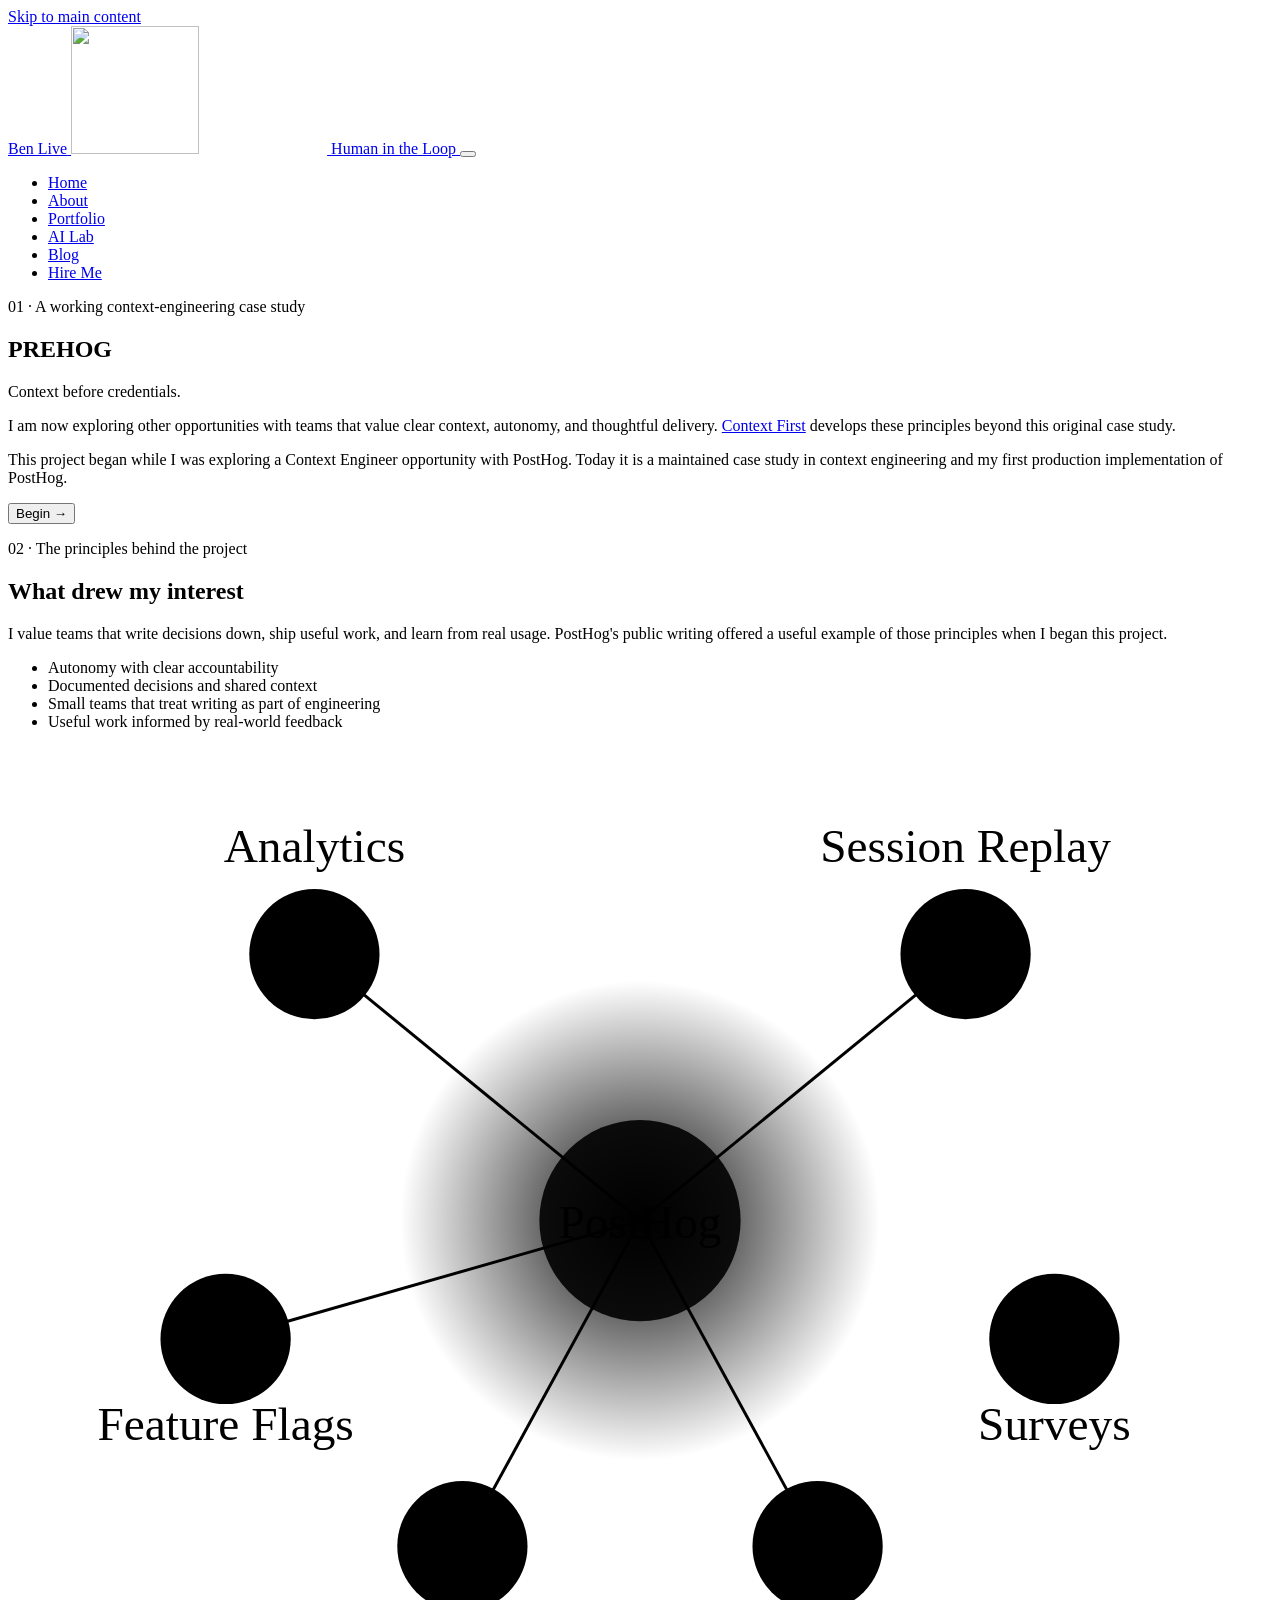
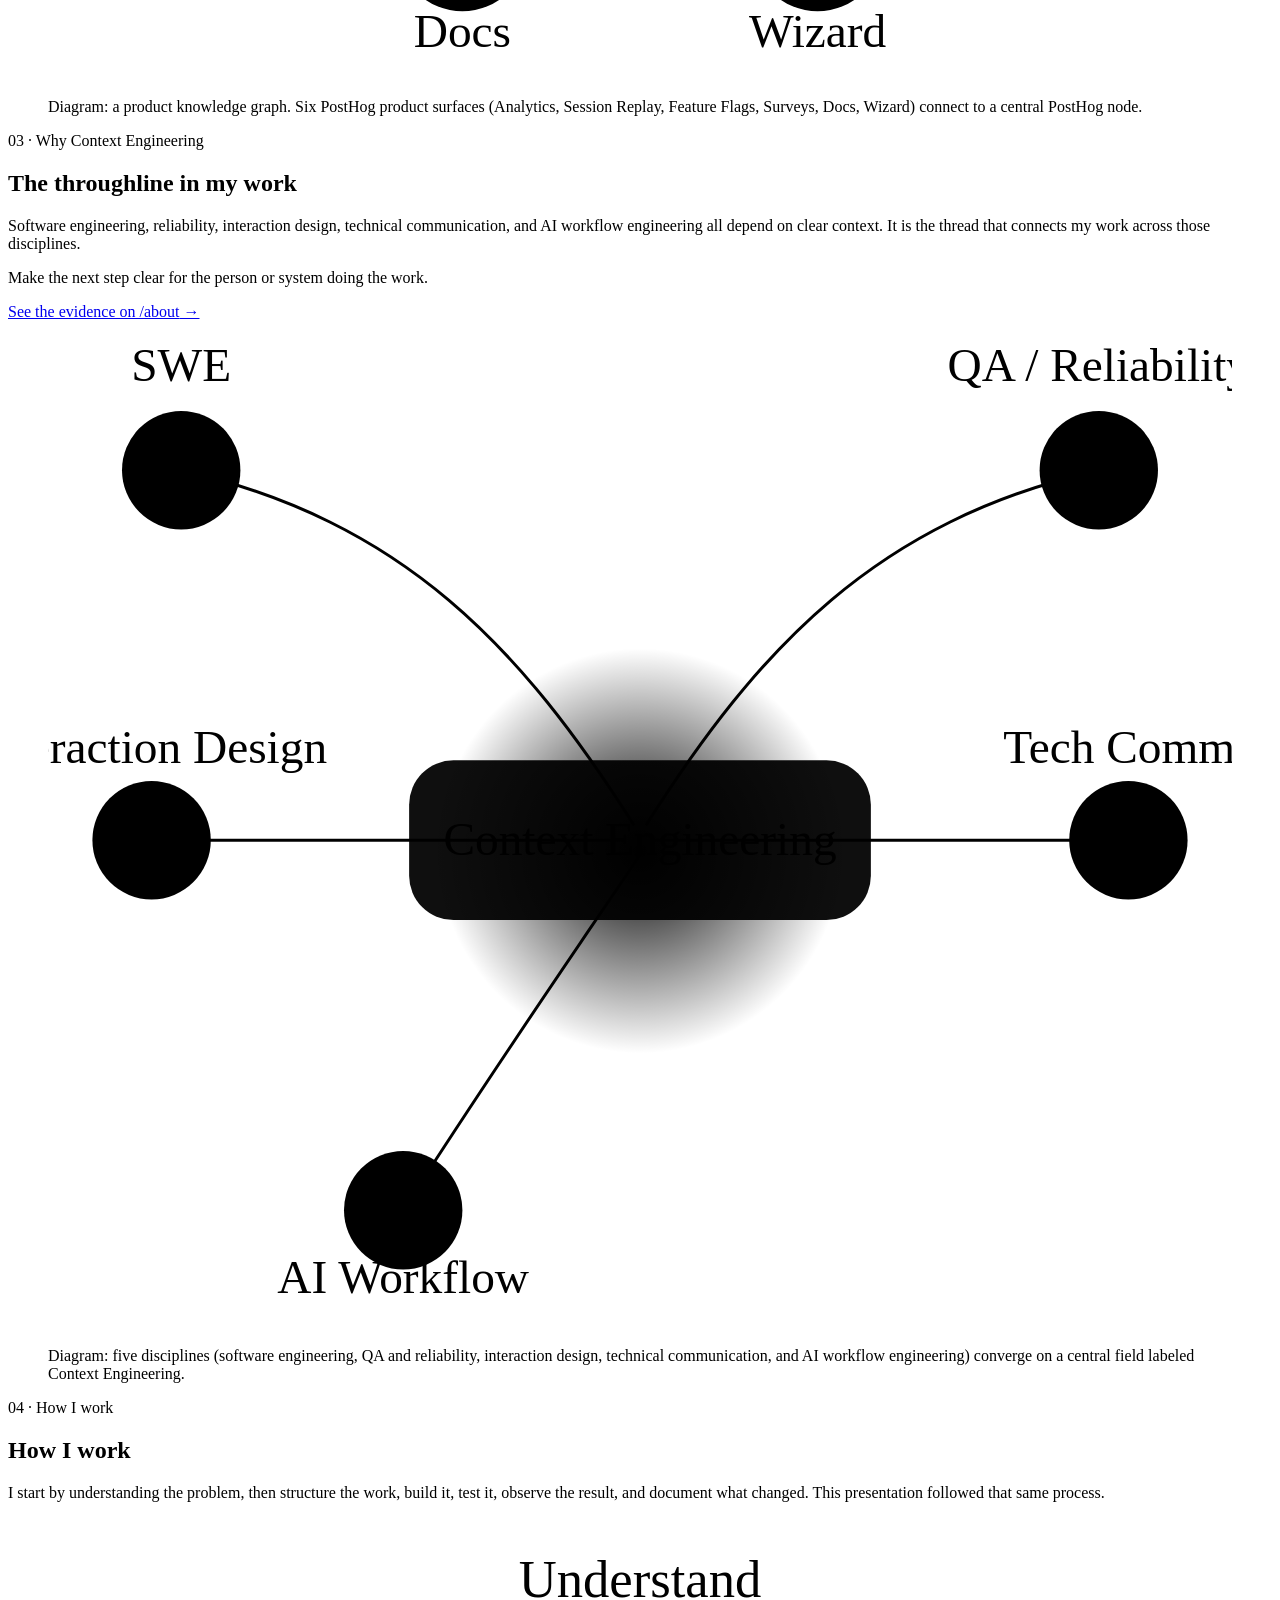
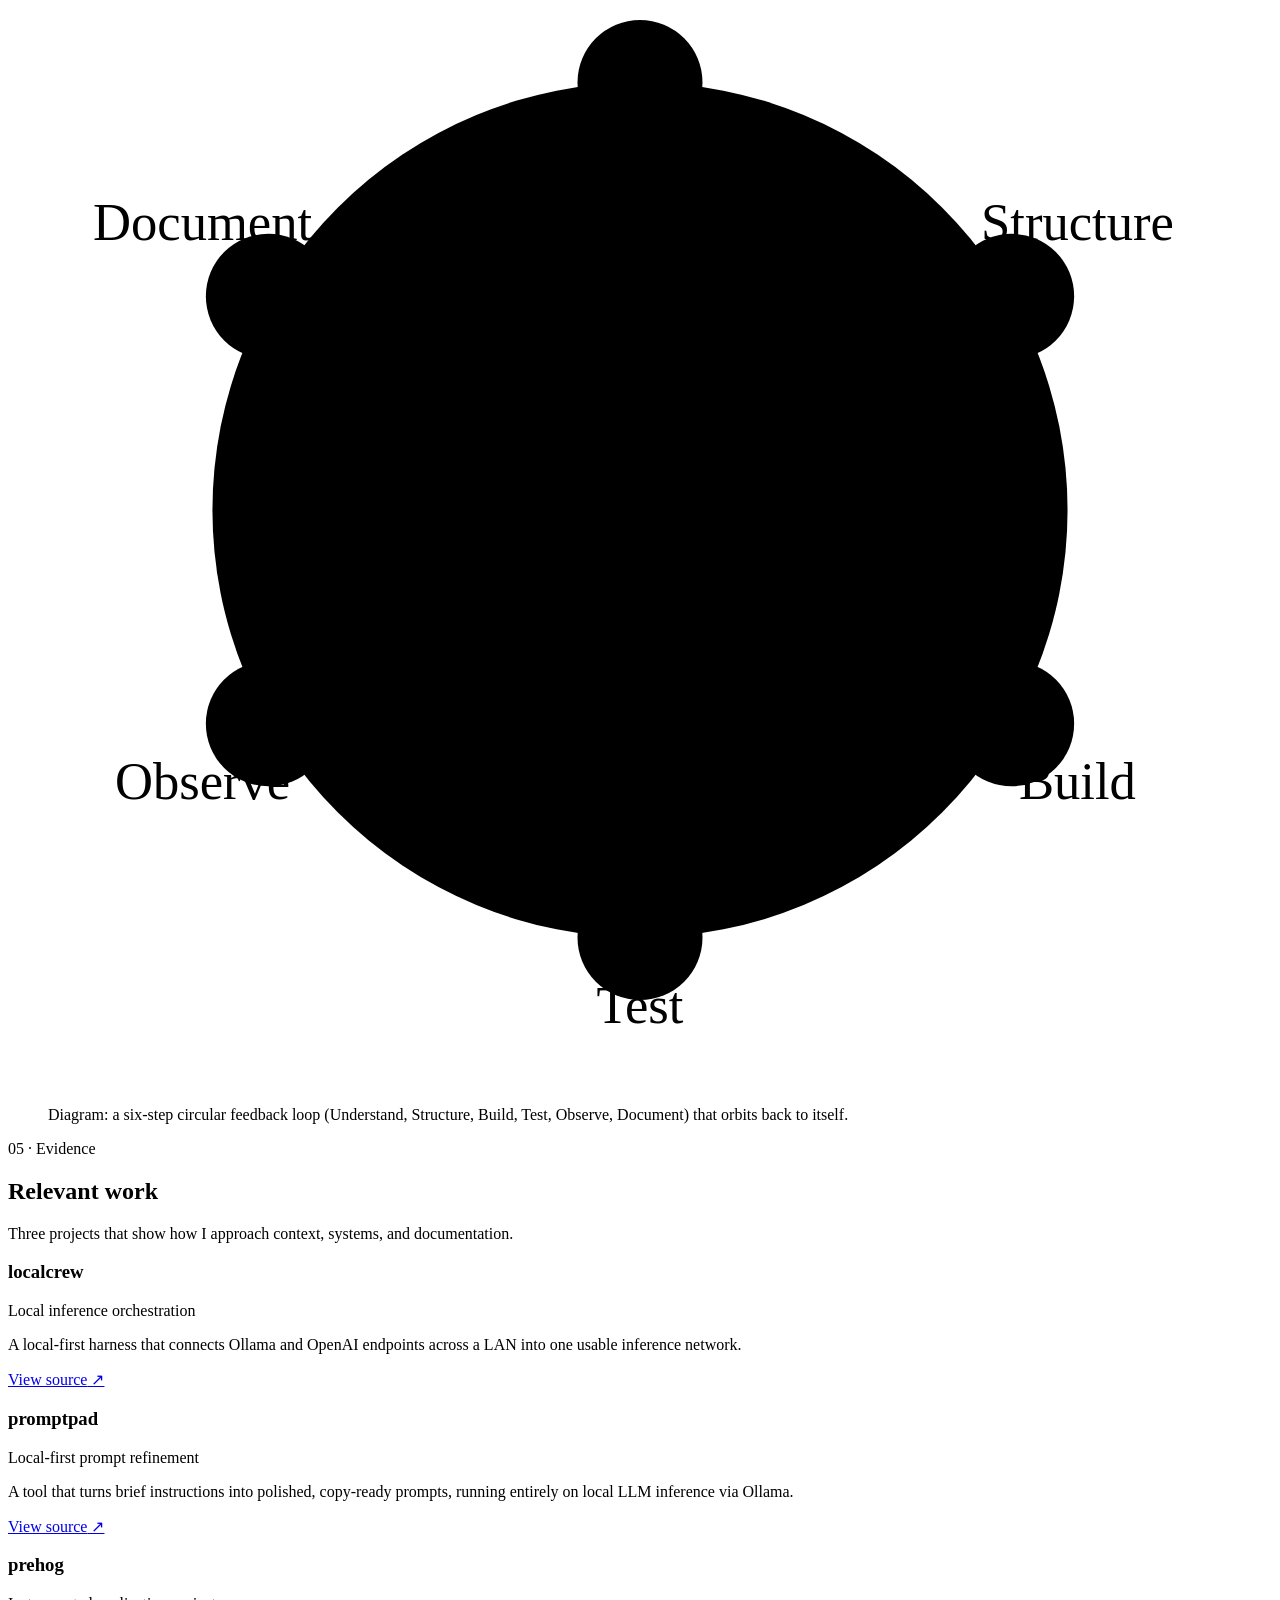
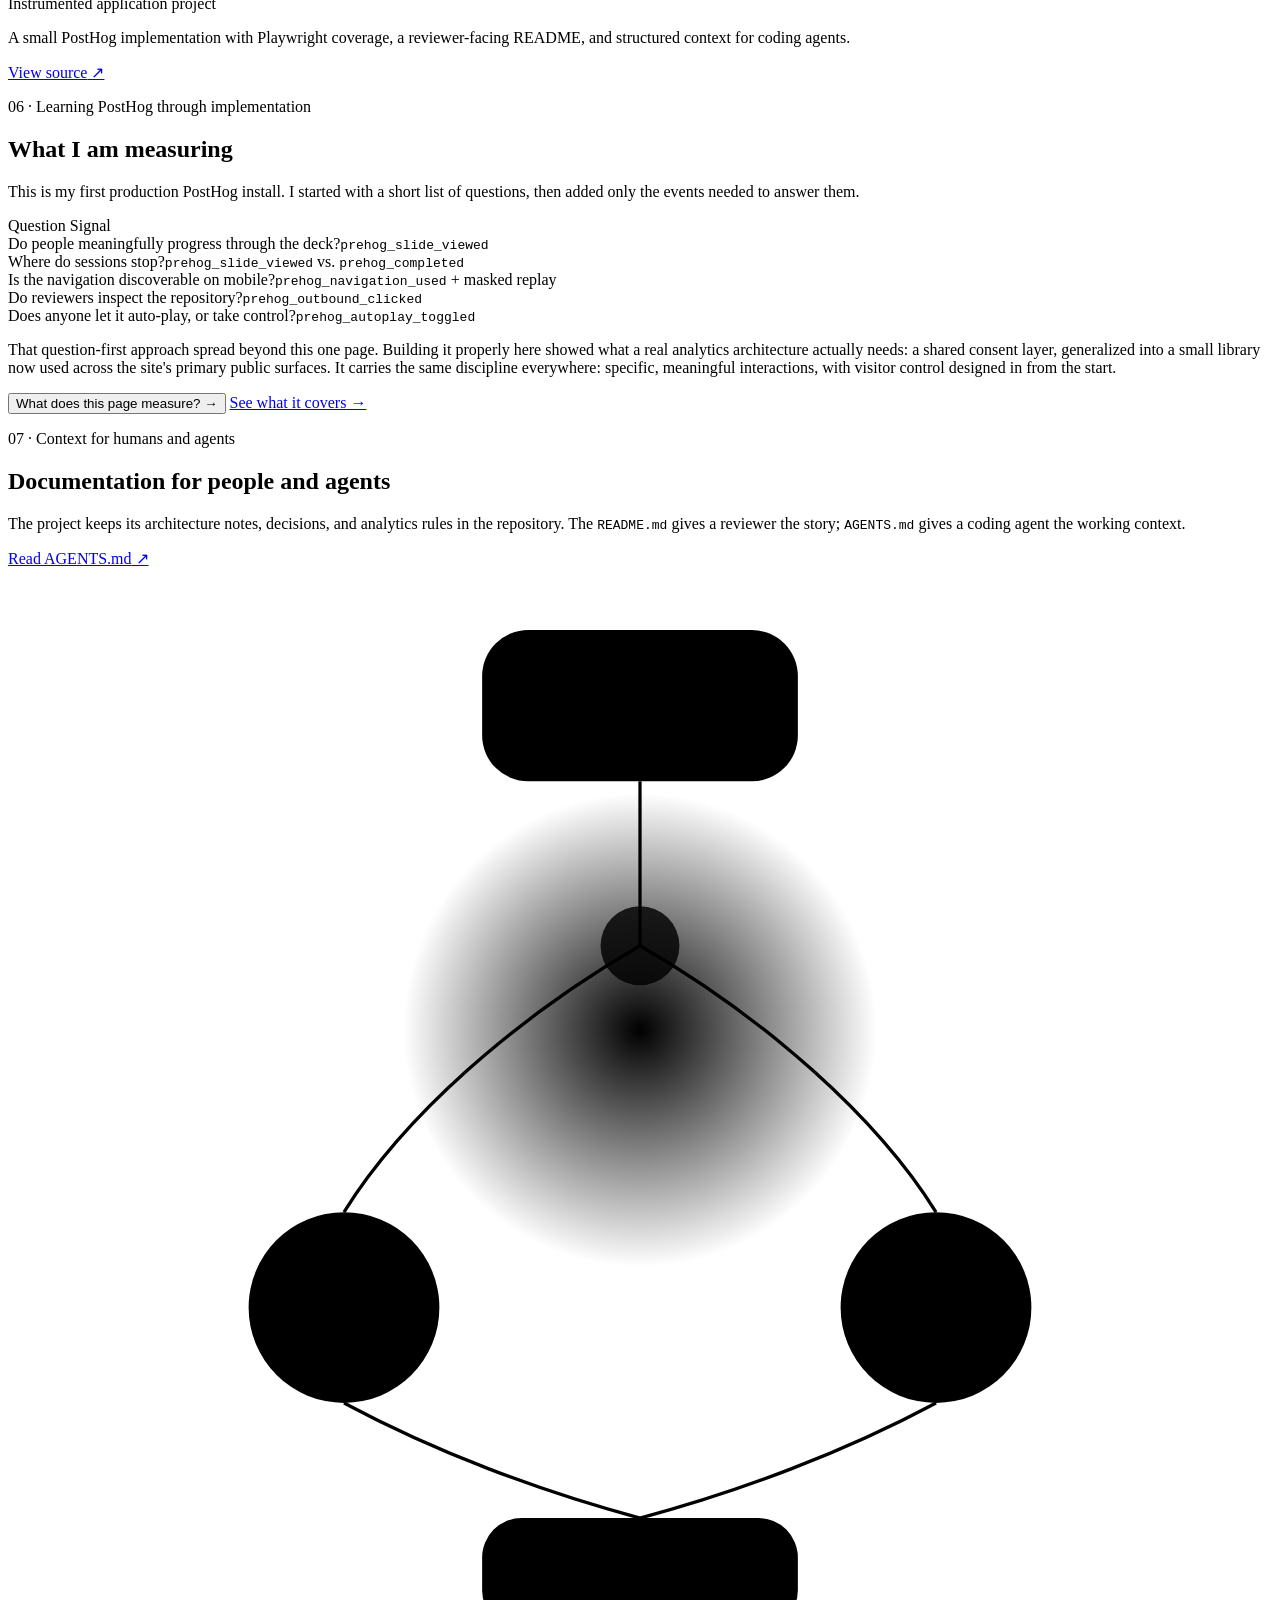
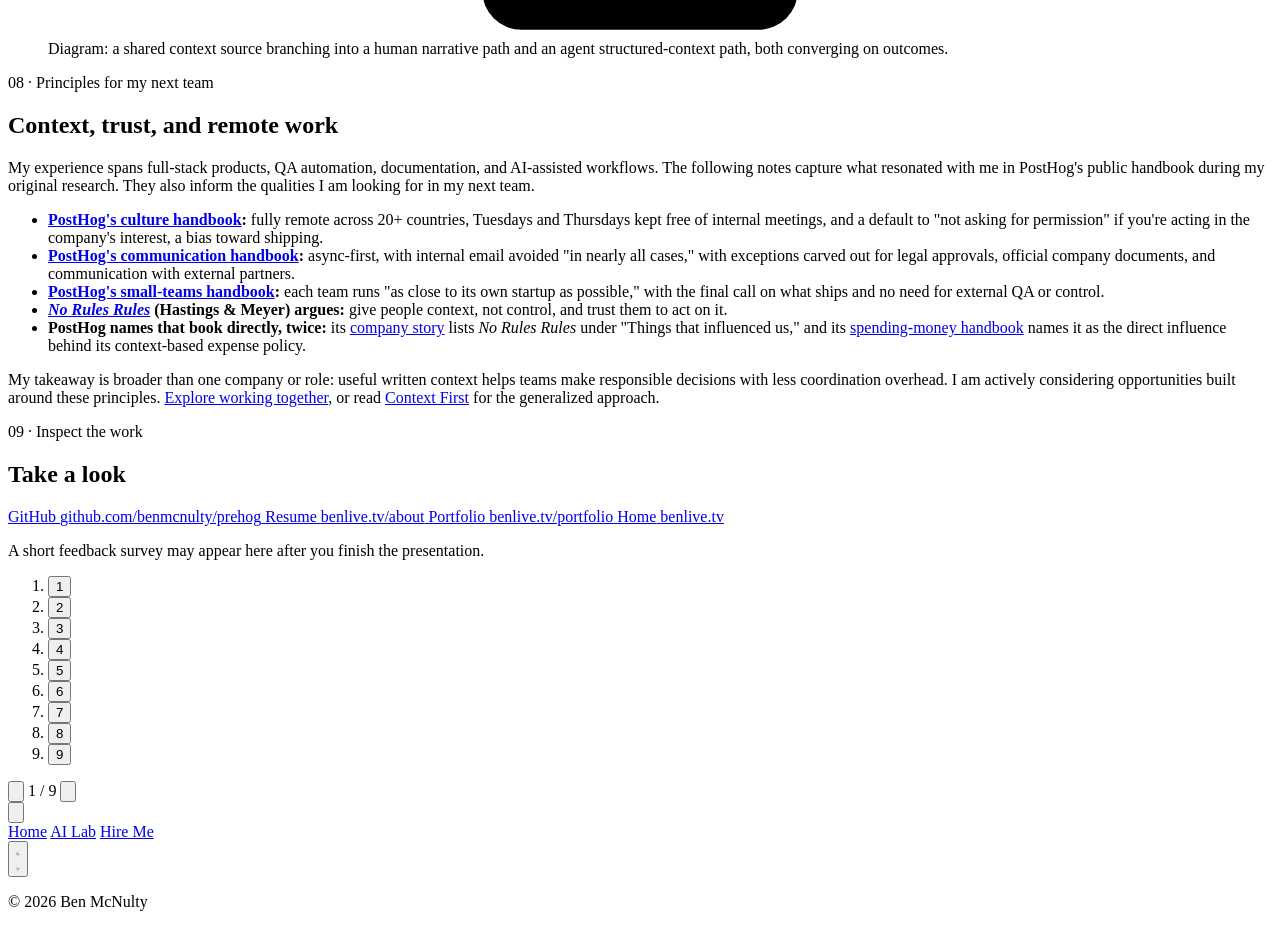
==== index.html @ ace0426d "chore: pin optimized shared navigation" ====
<!DOCTYPE html>
<html lang="en">
<head>
  <meta charset="UTF-8">
  <!-- Site metadata: generated from scripts/seo/seo-pages.json -->
  <title>prehog | Context Engineering Case Study | Ben Live</title>
  <meta name="description" content="A maintained context-engineering and PostHog analytics case study by Ben McNulty, originally developed while exploring a Context Engineer opportunity.">
  <meta name="author" content="Ben McNulty">
  <meta name="robots" content="index,follow,max-image-preview:large">
  <link rel="canonical" href="https://benlive.tv/prehog/">
  <meta name="color-scheme" content="light dark">
  <meta name="theme-color" content="#22252b" media="(prefers-color-scheme: dark)" data-browser-theme="dark">
  <meta name="theme-color" content="#f8fafc" media="(prefers-color-scheme: light)" data-browser-theme="light">
  <meta name="application-name" content="Ben Live">
  <meta name="apple-mobile-web-app-title" content="Ben Live">
  <meta name="apple-mobile-web-app-status-bar-style" content="default">
  <link rel="icon" href="/favicon.ico" sizes="16x16 32x32 48x48">
  <link rel="icon" href="/favicon-16.png" type="image/png" sizes="16x16">
  <link rel="icon" href="/favicon-32.png" type="image/png" sizes="32x32">
  <link rel="icon" href="/favicon-48.png" type="image/png" sizes="48x48">
  <link rel="icon" href="/favicon-96.png" type="image/png" sizes="96x96">
  <link rel="icon" href="/favicon.svg" type="image/svg+xml" sizes="any">
  <link rel="mask-icon" href="/safari-pinned-tab.svg" color="#167b8a">
  <link rel="apple-touch-icon" href="/apple-touch-icon-120.png" sizes="120x120">
  <link rel="apple-touch-icon" href="/apple-touch-icon-152.png" sizes="152x152">
  <link rel="apple-touch-icon" href="/apple-touch-icon-167.png" sizes="167x167">
  <link rel="apple-touch-icon" href="/apple-touch-icon.png" sizes="180x180">
  <link rel="manifest" href="/site.webmanifest">
  <meta name="msapplication-config" content="/browserconfig.xml">
  <meta name="msapplication-TileColor" content="#22252b">
  <meta property="og:type" content="website">
  <meta property="og:site_name" content="Ben Live">
  <meta property="og:locale" content="en_US">
  <meta property="og:url" content="https://benlive.tv/prehog/">
  <meta property="og:title" content="prehog | Context Engineering Case Study | Ben Live">
  <meta property="og:description" content="A maintained context-engineering and PostHog analytics case study by Ben McNulty, originally developed while exploring a Context Engineer opportunity.">
  <meta property="og:image" content="https://benlive.tv/img/social/og-prehog.jpg?v=1dd41a962d6e">
  <meta property="og:image:type" content="image/jpeg">
  <meta property="og:image:width" content="1200">
  <meta property="og:image:height" content="630">
  <meta property="og:image:alt" content="Ben Live — Context Engineering in Practice. Branded title card with prismatic geometric artwork.">
  <meta name="twitter:card" content="summary_large_image">
  <meta name="twitter:url" content="https://benlive.tv/prehog/">
  <meta name="twitter:title" content="prehog | Context Engineering Case Study | Ben Live">
  <meta name="twitter:description" content="A maintained context-engineering and PostHog analytics case study by Ben McNulty, originally developed while exploring a Context Engineer opportunity.">
  <meta name="twitter:image" content="https://benlive.tv/img/social/og-prehog.jpg?v=1dd41a962d6e">
  <meta name="twitter:image:alt" content="Ben Live — Context Engineering in Practice. Branded title card with prismatic geometric artwork.">
  <link rel="help" href="/llms.txt" type="text/plain" title="Site guide for readers and AI agents">
  <script data-browser-appearance>
/** Early browser chrome hints; appearance controls remain the theme authority. */
(() => {
  const root = document.documentElement;
  const hints = Array.from(document.querySelectorAll('meta[data-browser-theme]'));
  const colors = Object.fromEntries(hints.map(node => [node.dataset.browserTheme, node.content]));
  const scheme = document.querySelector('meta[name="color-scheme"]');
  const preferred = matchMedia('(prefers-color-scheme: dark)');
  const valid = value => value === 'light' || value === 'dark';
  let stored;
  try { stored = localStorage.getItem('theme'); } catch { /* Browser storage is optional. */ }
  if (valid(stored)) root.dataset.theme = stored;
  else if (!valid(root.dataset.theme)) root.dataset.theme = preferred.matches ? 'dark' : 'light';

  const sync = () => {
    const theme = valid(root.dataset.theme) ? root.dataset.theme : preferred.matches ? 'dark' : 'light';
    // Keep media fallbacks for script-free loads; both hints follow manual choices.
    if (!document.querySelector('meta[data-role="theme-color"]')) {
      hints.forEach(node => { node.content = colors[theme]; });
    }
    if (scheme) scheme.content = theme;
  };
  sync();
  new MutationObserver(sync).observe(root, { attributes: true, attributeFilter: ['data-theme'] });
  window.addEventListener('pageshow', sync);
})();
  </script>
  <script type="application/ld+json" data-page-schema>{"@context":"https://schema.org","@type":"WebPage","@id":"https://benlive.tv/prehog/#webpage","url":"https://benlive.tv/prehog/","name":"prehog | Context Engineering Case Study | Ben Live","description":"A maintained context-engineering and PostHog analytics case study by Ben McNulty, originally developed while exploring a Context Engineer opportunity.","inLanguage":"en-US","isPartOf":{"@id":"https://benlive.tv/#website"},"about":{"@id":"https://benlive.tv/#person"},"primaryImageOfPage":{"@type":"ImageObject","url":"https://benlive.tv/img/social/og-prehog.jpg?v=1dd41a962d6e","width":1200,"height":630}}</script>
  <!-- End site metadata -->
  <meta name="viewport" content="width=device-width, initial-scale=1.0">

  <script type="application/ld+json">
  {
    "@context": "https://schema.org",
    "@type": "CreativeWork",
    "name": "prehog",
    "url": "https://benlive.tv/prehog/",
    "author": { "@type": "Person", "name": "Ben McNulty", "url": "https://benlive.tv/about/" },
    "about": "Context Engineering, PostHog implementation, product analytics case study",
    "description": "A shipped analytics case study, originally built as Ben McNulty's application for PostHog's Context Engineer role."
  }
  </script>

  <!-- Inline theme init: runs synchronously before CSS to prevent FOUC -->

  <!-- Inline deck init: establish the opening slide and view mode before CSS
       paints. With JS disabled this never runs, so the document remains a
       readable long-form page. Reads the stored view-mode preference itself
       (rather than defaulting to paged and having prehog.js correct it
       later) so a returning reference-mode visitor never sees a flash of
       the paged layout before their deferred script runs. -->
  <script>(function(){try{var ids=['intro','posthog','context','how','evidence','learning','humans-agents','why-now','inspect'];var h=(location.hash||'').replace('#','');document.documentElement.setAttribute('data-slide',ids.indexOf(h)!==-1?h:'intro');var vm=localStorage.getItem('prehog:viewmode');document.documentElement.setAttribute('data-view-mode',vm==='present'?'present':'reference');if(vm==='present')document.documentElement.classList.add('js-paged')}catch(e){document.documentElement.setAttribute('data-view-mode','reference')}})()</script>
  <!-- PostHog project config: read by the shared js/analytics/index.js.
       Not a secret — PostHog project API keys are client-side, write-only
       identifiers by design. See docs/architecture.md for why this is set
       here directly rather than injected by a build step. token/host/uiHost
       match index.js's own hardcoded default exactly; set explicitly here
       for the same transparency reason it always was. captureExceptions
       and sessionRecording are page-scoped overrides the shared layer
       doesn't enable by default — this is the one page where every error
       is worth seeing, and where Session Replay (masked) exists to answer
       one specific question (see /prehog/privacy/). -->
  <script>window.__BL_ANALYTICS_CONFIG__ = {
    posthogToken: 'phc_majTvvpPpYK2stHRELMkq6H3MD5YidtnYwFz76aDZJ5o',
    posthogHost: 'https://t.benlive.tv',
    posthogUiHost: 'https://us.posthog.com',
    captureExceptions: true,
    sessionRecording: { maskAllInputs: true, maskTextSelector: '[data-ph-mask]' }
  };</script>

  <!-- Link shared styles directly so they begin downloading together. Their
       order is the established host cascade; prehog.css contains local rules only. -->
  <link rel="stylesheet" href="/css/core/_variables.css">
  <link rel="stylesheet" href="/css/core/_gradients.css">
  <link rel="stylesheet" href="/css/core/_animations.css">
  <link rel="stylesheet" href="/css/core/_utilities.css">
  <link rel="stylesheet" href="/css/components/_navigation.css?v=brand-swarm-1">
  <link rel="stylesheet" href="/css/components/_analytics-consent.css">
  <link rel="stylesheet" href="/prehog/prehog.css?v=deck-polish-20260908">


  <link rel="stylesheet" href="/css/components/_brand.css?v=42410a8e54bb">
</head>
<body>
  <a href="#main-content" class="skip-link">Skip to main content</a>

  <nav>
    <div class="container nav-content">
      <a class="logo" href="/" aria-label="Ben Live Human in the Loop">
        <span class="logo-text">Ben Live</span>
        <span class="logo-divider brand-swarm" data-geometry-src="/img/brand/swarm-geometry.json?v=3ba079cdf8aa" aria-hidden="true"><img class="brand-swarm__still" src="/img/brand/intelligence-swarm.svg?v=ab8aee2a602d" alt="" width="128" height="128"><canvas class="brand-swarm__canvas" width="128" height="128"></canvas></span>
        <span class="logo-tagline">Human in the Loop</span>
      </a>
      <button class="nav-toggle" type="button" aria-expanded="false" aria-controls="prehog-nav" aria-label="Toggle menu" data-nav-toggle>
        <span class="nav-toggle-bar"></span>
        <span class="nav-toggle-bar"></span>
        <span class="nav-toggle-bar"></span>
      </button>
      <ul class="nav-links" id="prehog-nav">
        <li><a href="/">Home</a></li>
        <li><a href="/about/">About</a></li>
        <li><a href="/portfolio/">Portfolio</a></li>
        <li><a href="/ai-lab/">AI Lab</a></li>
        <li><a href="/blog/">Blog</a></li>
        <li><a href="/hire-me/">Hire Me</a></li>
      </ul>
    </div>
  </nav>

  <!-- The controller places this shared toolbar in the paged grid or at
       the reference deck's end, where bottom sticky positioning releases
       it before the footer. Hidden until JS can drive its controls. -->
  <div class="deck-toolbar" role="group" aria-label="View controls" hidden>
    <button type="button" class="view-toggle" data-action="toggle-view" aria-pressed="false">
      <svg class="toolbar-icon" viewBox="0 0 24 24" fill="none" stroke="currentColor" stroke-width="2" stroke-linecap="round" stroke-linejoin="round" aria-hidden="true">
        <rect x="3" y="4" width="18" height="13" rx="2"/>
        <path d="M10.5 8.7v4.6l4-2.3-4-2.3z" fill="currentColor" stroke="none"/>
        <path d="M8 21h8M12 17v4"/>
      </svg>
      Slide show
    </button>
    <button type="button" class="btn btn-secondary" data-action="open-toc" aria-haspopup="dialog">
      <svg class="toolbar-icon" viewBox="0 0 24 24" fill="none" stroke="currentColor" stroke-width="2" stroke-linecap="round" stroke-linejoin="round" aria-hidden="true">
        <path d="M8 6h13M8 12h13M8 18h13"/>
        <circle cx="3.5" cy="6" r="1.1" fill="currentColor" stroke="none"/>
        <circle cx="3.5" cy="12" r="1.1" fill="currentColor" stroke="none"/>
        <circle cx="3.5" cy="18" r="1.1" fill="currentColor" stroke="none"/>
      </svg>
      Contents
    </button>
    <button type="button" class="btn btn-secondary" data-action="open-chat" aria-haspopup="dialog">
      <svg class="toolbar-icon" viewBox="0 0 24 24" fill="none" stroke="currentColor" stroke-width="2" stroke-linecap="round" stroke-linejoin="round" aria-hidden="true">
        <path d="M21 11.5a8.4 8.4 0 0 1-8.4 8.4 8.3 8.3 0 0 1-3.8-.9L3 21l1.9-5.8a8.3 8.3 0 0 1-.9-3.7A8.4 8.4 0 0 1 12.5 3a8.4 8.4 0 0 1 8.5 8.5z"/>
      </svg>
      Chat
    </button>
  </div>


  <main id="main-content" class="deck" data-role="deck">

    <section class="slide" id="intro" data-slide="intro" aria-labelledby="intro-heading">
      <div class="slide-inner">
        <p class="eyebrow">01 · A working context-engineering case study</p>
        <h1 id="intro-heading" class="slide-title slide-title-hero">PREHOG</h1>
        <p class="slide-lede">Context before credentials.</p>
        <p class="case-study-note">I am now exploring other opportunities with teams that value clear context, autonomy, and thoughtful delivery. <a href="/context-first/">Context First</a> develops these principles beyond this original case study.</p>
        <p class="slide-body">This project began while I was exploring a Context Engineer opportunity with PostHog. Today it is a maintained case study in context engineering and my first production implementation of PostHog.</p>
        <div class="slide-actions">
          <button type="button" class="btn btn-primary btn-glass" data-action="next"><span>Begin<span aria-hidden="true"> →</span></span></button>
        </div>
      </div>
    </section>

    <section class="slide" id="posthog" data-slide="posthog" aria-labelledby="posthog-heading">
      <div class="slide-inner slide-inner-split">
        <div class="slide-text">
          <p class="eyebrow">02 · The principles behind the project</p>
          <h2 id="posthog-heading" class="slide-title">What drew my interest</h2>
          <p class="slide-body">I value teams that write decisions down, ship useful work, and learn from real usage. PostHog's public writing offered a useful example of those principles when I began this project.</p>
          <ul class="trait-list">
            <li>Autonomy with clear accountability</li>
            <li>Documented decisions and shared context</li>
            <li>Small teams that treat writing as part of engineering</li>
            <li>Useful work informed by real-world feedback</li>
          </ul>
        </div>
        <figure class="slide-figure art-card art-card-product" aria-hidden="true">
          <svg class="illo" viewBox="0 0 400 320" data-animate-draw data-art="product-constellation">
            <defs>
              <!-- Shared node-tone gradients — reused by every diagram on this
                   page (inline SVG ids resolve document-wide). Simple 2-stop
                   diagonal sheen: a light tint at the near corner, the full
                   saturated tone at the far corner. One color-mix call, not
                   three — a 3-stop radial "sphere" was tried first and
                   dropped: it didn't read as gradation on the small (7-9px)
                   junction dots, and added nothing visible on the large ones. -->
              <linearGradient id="node-grad-cyan" x1="0%" y1="0%" x2="100%" y2="100%">
                <stop offset="0%" style="stop-color:color-mix(in oklch, var(--art-cyan) 55%, white 45%)" />
                <stop offset="100%" style="stop-color:var(--art-cyan)" />
              </linearGradient>
              <linearGradient id="node-grad-blue" x1="0%" y1="0%" x2="100%" y2="100%">
                <stop offset="0%" style="stop-color:color-mix(in oklch, var(--art-blue) 55%, white 45%)" />
                <stop offset="100%" style="stop-color:var(--art-blue)" />
              </linearGradient>
              <linearGradient id="node-grad-violet" x1="0%" y1="0%" x2="100%" y2="100%">
                <stop offset="0%" style="stop-color:color-mix(in oklch, var(--art-violet) 55%, white 45%)" />
                <stop offset="100%" style="stop-color:var(--art-violet)" />
              </linearGradient>
              <linearGradient id="node-grad-pink" x1="0%" y1="0%" x2="100%" y2="100%">
                <stop offset="0%" style="stop-color:color-mix(in oklch, var(--art-pink) 55%, white 45%)" />
                <stop offset="100%" style="stop-color:var(--art-pink)" />
              </linearGradient>
              <linearGradient id="node-grad-green" x1="0%" y1="0%" x2="100%" y2="100%">
                <stop offset="0%" style="stop-color:color-mix(in oklch, var(--art-green) 55%, white 45%)" />
                <stop offset="100%" style="stop-color:var(--art-green)" />
              </linearGradient>
              <linearGradient id="node-grad-yellow" x1="0%" y1="0%" x2="100%" y2="100%">
                <stop offset="0%" style="stop-color:color-mix(in oklch, var(--art-yellow) 40%, white 60%)" />
                <stop offset="100%" style="stop-color:var(--art-yellow)" />
              </linearGradient>
              <!-- Diagram-specific background bloom (pink, matching this
                   slide's .art-card-product pairing) — tight and visible
                   behind the core only, not a large diffuse field. -->
              <radialGradient id="pc-bloom" cx="50%" cy="50%" r="45%">
                <stop offset="0%" style="stop-color:color-mix(in oklch, var(--art-pink) 55%, transparent)" />
                <stop offset="100%" style="stop-color:transparent" />
              </radialGradient>
              <!-- Connector-line gradients: each runs from its outer node's
                   own tone into the core's tone (pink), so the line reads as
                   a real link between two colored things, not a flat stroke. -->
              <linearGradient id="pc-line-cyan" gradientUnits="userSpaceOnUse" x1="90" y1="70" x2="200" y2="160">
                <stop offset="0%" style="stop-color:var(--art-cyan)" /><stop offset="100%" style="stop-color:var(--art-pink)" />
              </linearGradient>
              <linearGradient id="pc-line-blue" gradientUnits="userSpaceOnUse" x1="310" y1="70" x2="200" y2="160">
                <stop offset="0%" style="stop-color:var(--art-blue)" /><stop offset="100%" style="stop-color:var(--art-pink)" />
              </linearGradient>
              <linearGradient id="pc-line-green" gradientUnits="userSpaceOnUse" x1="60" y1="200" x2="200" y2="160">
                <stop offset="0%" style="stop-color:var(--art-green)" /><stop offset="100%" style="stop-color:var(--art-pink)" />
              </linearGradient>
              <linearGradient id="pc-line-yellow" gradientUnits="userSpaceOnUse" x1="140" y1="270" x2="200" y2="160">
                <stop offset="0%" style="stop-color:var(--art-yellow)" /><stop offset="100%" style="stop-color:var(--art-pink)" />
              </linearGradient>
              <linearGradient id="pc-line-violet" gradientUnits="userSpaceOnUse" x1="260" y1="270" x2="200" y2="160">
                <stop offset="0%" style="stop-color:var(--art-violet)" /><stop offset="100%" style="stop-color:var(--art-pink)" />
              </linearGradient>
            </defs>
            <circle class="art-bloom" cx="200" cy="160" r="90" fill="url(#pc-bloom)" />
            <g class="art-connectors" fill="none">
              <path class="art-line" data-draw pathLength="100" style="--draw-delay:0ms" stroke="url(#pc-line-cyan)" d="M200 160 L 90 70" />
              <path class="art-line" data-draw pathLength="100" style="--draw-delay:60ms" stroke="url(#pc-line-blue)" d="M200 160 L 310 70" />
              <path class="art-line" data-draw pathLength="100" style="--draw-delay:120ms" stroke="url(#pc-line-green)" d="M200 160 L 60 200" />
              <path class="art-line" data-draw pathLength="100" style="--draw-delay:180ms" stroke="var(--art-pink)" d="M200 160 L 340 200" />
              <path class="art-line" data-draw pathLength="100" style="--draw-delay:240ms" stroke="url(#pc-line-yellow)" d="M200 160 L 140 270" />
              <path class="art-line" data-draw pathLength="100" style="--draw-delay:300ms" stroke="url(#pc-line-violet)" d="M200 160 L 260 270" />
            </g>
            <g class="art-nodes">
              <circle id="ph-core" class="node-fill-core art-tone-pink" data-pop style="--pop-delay:480ms" cx="200" cy="160" r="34" fill="url(#node-grad-pink)" />
              <text x="200" y="166" text-anchor="middle" class="node-label node-label-core" style="--label-delay:780ms">PostHog</text>

              <circle class="node-fill art-tone-cyan" data-pop style="--pop-delay:560ms" cx="90" cy="70" r="22" fill="url(#node-grad-cyan)" />
              <text x="90" y="39" text-anchor="middle" class="node-label" style="--label-delay:820ms">Analytics</text>

              <circle class="node-fill art-tone-blue" data-pop style="--pop-delay:600ms" cx="310" cy="70" r="22" fill="url(#node-grad-blue)" />
              <text x="310" y="39" text-anchor="middle" class="node-label" style="--label-delay:860ms">Session Replay</text>

              <circle class="node-fill art-tone-green" data-pop style="--pop-delay:640ms" cx="60" cy="200" r="22" fill="url(#node-grad-green)" />
              <text x="60" y="234" text-anchor="middle" class="node-label" style="--label-delay:900ms">Feature Flags</text>

              <circle class="node-fill art-tone-pink" data-pop style="--pop-delay:680ms" cx="340" cy="200" r="22" fill="url(#node-grad-pink)" />
              <text x="340" y="234" text-anchor="middle" class="node-label" style="--label-delay:940ms">Surveys</text>

              <circle class="node-fill art-tone-yellow" data-pop style="--pop-delay:720ms" cx="140" cy="270" r="22" fill="url(#node-grad-yellow)" />
              <text x="140" y="304" text-anchor="middle" class="node-label" style="--label-delay:980ms">Docs</text>

              <circle class="node-fill art-tone-violet" data-pop style="--pop-delay:760ms" cx="260" cy="270" r="22" fill="url(#node-grad-violet)" />
              <text x="260" y="304" text-anchor="middle" class="node-label" style="--label-delay:1020ms">Wizard</text>

              <animate data-idle-pulse href="#ph-core" attributeName="opacity" values="1;0.8;1" dur="3.4s" begin="1.6s" repeatCount="indefinite" />
            </g>
          </svg>
          <figcaption class="sr-only">Diagram: a product knowledge graph. Six PostHog product surfaces (Analytics, Session Replay, Feature Flags, Surveys, Docs, Wizard) connect to a central PostHog node.</figcaption>
        </figure>
      </div>
    </section>

    <section class="slide slide-centerpiece" id="context" data-slide="context" aria-labelledby="context-heading">
      <div class="slide-inner slide-inner-split slide-inner-split-reverse">
        <div class="slide-text">
          <p class="eyebrow">03 · Why Context Engineering</p>
          <h2 id="context-heading" class="slide-title">The throughline in my work</h2>
          <p class="slide-body">Software engineering, reliability, interaction design, technical communication, and AI workflow engineering all depend on clear context. It is the thread that connects my work across those disciplines.</p>
          <p class="slide-body slide-body-callout">Make the next step clear for the person or system doing the work.</p>
          <div class="slide-actions">
            <a class="btn btn-secondary" href="https://benlive.tv/about/">See the evidence on /about<span aria-hidden="true"> →</span></a>
          </div>
        </div>
        <figure class="slide-figure art-card art-card-convergence" aria-hidden="true">
          <svg class="illo illo-large" viewBox="0 0 400 340" data-animate-draw data-art="context-convergence">
            <defs>
              <radialGradient id="cc-bloom" cx="50%" cy="52%" r="38%">
                <stop offset="0%" style="stop-color:color-mix(in oklch, var(--art-violet) 55%, transparent)" />
                <stop offset="100%" style="stop-color:transparent" />
              </radialGradient>
              <linearGradient id="cc-line-cyan" gradientUnits="userSpaceOnUse" x1="45" y1="45" x2="200" y2="170">
                <stop offset="0%" style="stop-color:var(--art-cyan)" /><stop offset="100%" style="stop-color:var(--art-violet)" />
              </linearGradient>
              <linearGradient id="cc-line-blue" gradientUnits="userSpaceOnUse" x1="355" y1="45" x2="200" y2="170">
                <stop offset="0%" style="stop-color:var(--art-blue)" /><stop offset="100%" style="stop-color:var(--art-violet)" />
              </linearGradient>
              <linearGradient id="cc-line-pink" gradientUnits="userSpaceOnUse" x1="35" y1="170" x2="200" y2="170">
                <stop offset="0%" style="stop-color:var(--art-pink)" /><stop offset="100%" style="stop-color:var(--art-violet)" />
              </linearGradient>
              <linearGradient id="cc-line-yellow" gradientUnits="userSpaceOnUse" x1="365" y1="170" x2="200" y2="170">
                <stop offset="0%" style="stop-color:var(--art-yellow)" /><stop offset="100%" style="stop-color:var(--art-violet)" />
              </linearGradient>
              <linearGradient id="cc-line-green" gradientUnits="userSpaceOnUse" x1="120" y1="295" x2="200" y2="170">
                <stop offset="0%" style="stop-color:var(--art-green)" /><stop offset="100%" style="stop-color:var(--art-violet)" />
              </linearGradient>
            </defs>
            <circle class="art-bloom" cx="200" cy="170" r="90" fill="url(#cc-bloom)" />
            <g class="art-connectors" fill="none">
              <path class="art-line" data-draw pathLength="100" style="--draw-delay:0ms" stroke="url(#cc-line-cyan)" d="M45 45 C 120 62, 160 105, 198 165" />
              <path class="art-line" data-draw pathLength="100" style="--draw-delay:60ms" stroke="url(#cc-line-blue)" d="M355 45 C 280 62, 240 105, 202 165" />
              <path class="art-line" data-draw pathLength="100" style="--draw-delay:120ms" stroke="url(#cc-line-pink)" d="M35 170 C 95 170, 145 170, 195 170" />
              <path class="art-line" data-draw pathLength="100" style="--draw-delay:180ms" stroke="url(#cc-line-yellow)" d="M365 170 C 305 170, 255 170, 205 170" />
              <path class="art-line" data-draw pathLength="100" style="--draw-delay:240ms" stroke="url(#cc-line-green)" d="M120 295 C 150 248, 175 212, 200 175" />
            </g>
            <g class="art-nodes">
              <circle class="node-fill art-tone-cyan" data-pop style="--pop-delay:480ms" cx="45" cy="45" r="20" fill="url(#node-grad-cyan)" /><text x="45" y="15" text-anchor="middle" class="node-label" style="--label-delay:750ms">SWE</text>
              <circle class="node-fill art-tone-blue" data-pop style="--pop-delay:530ms" cx="355" cy="45" r="20" fill="url(#node-grad-blue)" /><text x="355" y="15" text-anchor="middle" class="node-label" style="--label-delay:790ms">QA / Reliability</text>
              <circle class="node-fill art-tone-pink" data-pop style="--pop-delay:580ms" cx="35" cy="170" r="20" fill="url(#node-grad-pink)" /><text x="35" y="144" text-anchor="middle" class="node-label" style="--label-delay:830ms">Interaction Design</text>
              <circle class="node-fill art-tone-yellow" data-pop style="--pop-delay:630ms" cx="365" cy="170" r="20" fill="url(#node-grad-yellow)" /><text x="365" y="144" text-anchor="middle" class="node-label" style="--label-delay:870ms">Tech Comms</text>
              <circle class="node-fill art-tone-green" data-pop style="--pop-delay:680ms" cx="120" cy="295" r="20" fill="url(#node-grad-green)" /><text x="120" y="323" text-anchor="middle" class="node-label" style="--label-delay:910ms">AI Workflow</text>
            </g>
            <rect id="cc-core" data-draw pathLength="100" style="--draw-delay:900ms" class="converge-core art-tone-violet" x="122" y="143" width="156" height="54" rx="15" fill="url(#node-grad-violet)" />
            <text x="200" y="175" text-anchor="middle" class="node-label node-label-core" style="--label-delay:1350ms">Context Engineering</text>
            <animate data-idle-pulse href="#cc-core" attributeName="opacity" values="1;0.85;1" dur="3.6s" begin="1.8s" repeatCount="indefinite" />
          </svg>
          <figcaption class="sr-only">Diagram: five disciplines (software engineering, QA and reliability, interaction design, technical communication, and AI workflow engineering) converge on a central field labeled Context Engineering.</figcaption>
        </figure>
      </div>
    </section>

    <section class="slide" id="how" data-slide="how" aria-labelledby="how-heading">
      <div class="slide-inner slide-inner-split">
        <div class="slide-text">
          <p class="eyebrow">04 · How I work</p>
          <h2 id="how-heading" class="slide-title">How I work</h2>
          <p class="slide-body">I start by understanding the problem, then structure the work, build it, test it, observe the result, and document what changed. This presentation followed that same process.</p>
        </div>
        <figure class="slide-figure art-card art-card-loop" aria-hidden="true">
          <svg class="illo" viewBox="0 0 360 360" data-animate-draw data-art="work-loop">
            <defs>
              <linearGradient id="work-loop-gradient" x1="0" y1="0" x2="1" y2="1">
                <stop offset="0" stop-color="var(--art-cyan)" />
                <stop offset="0.34" stop-color="var(--art-blue)" />
                <stop offset="0.68" stop-color="var(--art-pink)" />
                <stop offset="1" stop-color="var(--art-yellow)" />
              </linearGradient>
              <radialGradient id="wl-bloom" cx="50%" cy="50%" r="35%">
                <stop offset="0%" style="stop-color:color-mix(in oklch, var(--art-pink) 50%, transparent)" />
                <stop offset="100%" style="stop-color:transparent" />
              </radialGradient>
            </defs>
            <circle class="art-bloom" cx="180" cy="180" r="90" fill="url(#wl-bloom)" />
            <circle class="loop-ring" cx="180" cy="180" r="130" pathLength="100" />
            <text x="180" y="174" text-anchor="middle" class="loop-kicker">BUILD</text>
            <text x="180" y="194" text-anchor="middle" class="loop-center-label">LEARN</text>
            <!-- Exactly six nodes, matching the six steps named in this
                 slide's copy (Understand, Structure, Build, Test, Observe,
                 Document) — the diagram previously carried two extra steps
                 ("Instrument", "Refine") the text never mentions. Evenly
                 spaced at 60° increments around the ring, clockwise from
                 the top, in the same order the copy names them. -->
            <g class="art-nodes">
              <circle class="node-fill art-tone-cyan" data-pop style="--pop-delay:200ms" cx="180" cy="50" r="19" fill="url(#node-grad-cyan)" /><text x="180" y="24" text-anchor="middle" class="node-label" style="--label-delay:420ms">Understand</text>
              <circle class="node-fill art-tone-blue" data-pop style="--pop-delay:320ms" cx="293" cy="115" r="19" fill="url(#node-grad-blue)" /><text x="313" y="98" text-anchor="middle" class="node-label" style="--label-delay:540ms">Structure</text>
              <circle class="node-fill art-tone-violet" data-pop style="--pop-delay:440ms" cx="293" cy="245" r="19" fill="url(#node-grad-violet)" /><text x="313" y="268" text-anchor="middle" class="node-label" style="--label-delay:660ms">Build</text>
              <circle class="node-fill art-tone-pink" data-pop style="--pop-delay:560ms" cx="180" cy="310" r="19" fill="url(#node-grad-pink)" /><text x="180" y="336" text-anchor="middle" class="node-label" style="--label-delay:780ms">Test</text>
              <circle class="node-fill art-tone-yellow" data-pop style="--pop-delay:680ms" cx="67" cy="245" r="19" fill="url(#node-grad-yellow)" /><text x="47" y="268" text-anchor="middle" class="node-label" style="--label-delay:900ms">Observe</text>
              <circle class="node-fill art-tone-green" data-pop style="--pop-delay:800ms" cx="67" cy="115" r="19" fill="url(#node-grad-green)" /><text x="47" y="98" text-anchor="middle" class="node-label" style="--label-delay:1020ms">Document</text>
            </g>
          </svg>
          <figcaption class="sr-only">Diagram: a six-step circular feedback loop (Understand, Structure, Build, Test, Observe, Document) that orbits back to itself.</figcaption>
        </figure>
      </div>
    </section>

    <section class="slide" id="evidence" data-slide="evidence" aria-labelledby="evidence-heading">
      <div class="slide-inner">
        <p class="eyebrow">05 · Evidence</p>
        <h2 id="evidence-heading" class="slide-title">Relevant work</h2>
        <p class="slide-body">Three projects that show how I approach context, systems, and documentation.</p>
        <div class="evidence-grid">
          <article class="evidence-card" data-tag="infra">
            <h3>localcrew</h3>
            <p class="evidence-meta">Local inference orchestration</p>
            <p>A local-first harness that connects Ollama and OpenAI endpoints across a LAN into one usable inference network.</p>
            <a class="evidence-link" href="https://github.com/benmcnulty/localcrew" target="_blank" rel="noopener" data-outbound="localcrew">View source<span aria-hidden="true"> ↗</span></a>
          </article>
          <article class="evidence-card" data-tag="tooling">
            <h3>promptpad</h3>
            <p class="evidence-meta">Local-first prompt refinement</p>
            <p>A tool that turns brief instructions into polished, copy-ready prompts, running entirely on local LLM inference via Ollama.</p>
            <a class="evidence-link" href="https://github.com/benmcnulty/promptpad" target="_blank" rel="noopener" data-outbound="promptpad">View source<span aria-hidden="true"> ↗</span></a>
          </article>
          <article class="evidence-card" data-tag="recursive">
            <h3>prehog</h3>
            <p class="evidence-meta">Instrumented application project</p>
            <p>A small PostHog implementation with Playwright coverage, a reviewer-facing README, and structured context for coding agents.</p>
            <a class="evidence-link" href="https://github.com/benmcnulty/prehog" target="_blank" rel="noopener" data-outbound="prehog-repo">View source<span aria-hidden="true"> ↗</span></a>
          </article>
        </div>
      </div>
    </section>

    <section class="slide" id="learning" data-slide="learning" aria-labelledby="learning-heading">
      <div class="slide-inner">
        <p class="eyebrow">06 · Learning PostHog through implementation</p>
        <h2 id="learning-heading" class="slide-title">What I am measuring</h2>
        <p class="slide-body">This is my first production PostHog install. I started with a short list of questions, then added only the events needed to answer them.</p>
        <div class="qa-table" role="table" aria-label="Questions this page's analytics are designed to answer">
          <div class="qa-row qa-row-head" role="row">
            <span role="columnheader">Question</span>
            <span role="columnheader">Signal</span>
          </div>
          <div class="qa-row" role="row"><span role="cell">Do people meaningfully progress through the deck?</span><span role="cell"><code>prehog_slide_viewed</code></span></div>
          <div class="qa-row" role="row"><span role="cell">Where do sessions stop?</span><span role="cell"><code>prehog_slide_viewed</code> vs. <code>prehog_completed</code></span></div>
          <div class="qa-row" role="row"><span role="cell">Is the navigation discoverable on mobile?</span><span role="cell"><code>prehog_navigation_used</code> + masked replay</span></div>
          <div class="qa-row" role="row"><span role="cell">Do reviewers inspect the repository?</span><span role="cell"><code>prehog_outbound_clicked</code></span></div>
          <div class="qa-row" role="row"><span role="cell">Does anyone let it auto-play, or take control?</span><span role="cell"><code>prehog_autoplay_toggled</code></span></div>
        </div>
        <p class="slide-body">That question-first approach spread beyond this one page. Building it properly here showed what a real analytics architecture actually needs: a shared consent layer, generalized into a small library now used across the site's primary public surfaces. It carries the same discipline everywhere: specific, meaningful interactions, with visitor control designed in from the start.</p>
        <div class="slide-actions">
          <button type="button" class="btn btn-secondary" data-action="open-transparency">What does this page measure?<span aria-hidden="true"> →</span></button>
          <a class="btn btn-secondary" href="/privacy/">See what it covers<span aria-hidden="true"> →</span></a>
        </div>
      </div>
    </section>

    <section class="slide" id="humans-agents" data-slide="humans-agents" aria-labelledby="humans-agents-heading">
      <div class="slide-inner slide-inner-split">
        <div class="slide-text">
          <p class="eyebrow">07 · Context for humans and agents</p>
          <h2 id="humans-agents-heading" class="slide-title">Documentation for people and agents</h2>
          <p class="slide-body">The project keeps its architecture notes, decisions, and analytics rules in the repository. The <code>README.md</code> gives a reviewer the story; <code>AGENTS.md</code> gives a coding agent the working context.</p>
          <div class="slide-actions">
            <a class="btn btn-secondary" href="https://github.com/benmcnulty/prehog/blob/main/AGENTS.md" target="_blank" rel="noopener" data-outbound="agents-md">Read AGENTS.md<span aria-hidden="true"> ↗</span></a>
          </div>
        </div>
        <figure class="slide-figure art-card art-card-collaboration" aria-hidden="true">
          <svg class="illo" viewBox="0 0 360 320" data-animate-draw data-art="shared-context">
            <defs>
              <radialGradient id="sc-bloom" cx="50%" cy="42%" r="40%">
                <stop offset="0%" style="stop-color:color-mix(in oklch, var(--art-green) 50%, transparent)" />
                <stop offset="100%" style="stop-color:transparent" />
              </radialGradient>
              <linearGradient id="sc-line-yellow" gradientUnits="userSpaceOnUse" x1="180" y1="56" x2="180" y2="110">
                <stop offset="0%" style="stop-color:var(--art-yellow)" /><stop offset="100%" style="stop-color:var(--art-green)" />
              </linearGradient>
              <linearGradient id="sc-line-cyan-l" gradientUnits="userSpaceOnUse" x1="180" y1="110" x2="90" y2="194">
                <stop offset="0%" style="stop-color:var(--art-green)" /><stop offset="100%" style="stop-color:var(--art-cyan)" />
              </linearGradient>
              <linearGradient id="sc-line-violet-r" gradientUnits="userSpaceOnUse" x1="180" y1="110" x2="270" y2="194">
                <stop offset="0%" style="stop-color:var(--art-green)" /><stop offset="100%" style="stop-color:var(--art-violet)" />
              </linearGradient>
              <linearGradient id="sc-line-cyan-out" gradientUnits="userSpaceOnUse" x1="90" y1="246" x2="180" y2="284">
                <stop offset="0%" style="stop-color:var(--art-cyan)" /><stop offset="100%" style="stop-color:var(--art-green)" />
              </linearGradient>
              <linearGradient id="sc-line-violet-out" gradientUnits="userSpaceOnUse" x1="270" y1="246" x2="180" y2="284">
                <stop offset="0%" style="stop-color:var(--art-violet)" /><stop offset="100%" style="stop-color:var(--art-green)" />
              </linearGradient>
            </defs>
            <circle class="art-bloom" cx="180" cy="150" r="90" fill="url(#sc-bloom)" />
            <g class="art-connectors" fill="none">
              <path class="art-line" data-draw pathLength="100" style="--draw-delay:0ms" stroke="url(#sc-line-yellow)" d="M180 60 C180 78 180 92 180 110" />
              <path class="art-line" data-draw pathLength="100" style="--draw-delay:80ms" stroke="url(#sc-line-cyan-l)" d="M180 110 C142 132 108 162 90 191" />
              <path class="art-line" data-draw pathLength="100" style="--draw-delay:80ms" stroke="url(#sc-line-violet-r)" d="M180 110 C218 132 252 162 270 191" />
              <path class="art-line" data-draw pathLength="100" style="--draw-delay:160ms" stroke="url(#sc-line-cyan-out)" d="M90 249 C118 264 150 276 180 284" />
              <path class="art-line" data-draw pathLength="100" style="--draw-delay:160ms" stroke="url(#sc-line-violet-out)" d="M270 249 C242 264 210 276 180 284" />
            </g>
            <g class="art-nodes">
              <rect class="node-fill-core art-tone-yellow" data-pop style="--pop-delay:420ms" x="132" y="14" width="96" height="46" rx="14" fill="url(#node-grad-yellow)" />
              <text x="180" y="42" text-anchor="middle" class="node-label node-label-core" style="--label-delay:680ms">Shared context</text>

              <circle id="sc-junction" class="node-fill-core art-tone-green" data-pop style="--pop-delay:470ms" cx="180" cy="110" r="12" fill="url(#node-grad-green)" />

              <circle class="node-fill art-tone-cyan" data-pop style="--pop-delay:520ms" cx="90" cy="220" r="29" fill="url(#node-grad-cyan)" /><text x="90" y="225" text-anchor="middle" class="node-label" style="--label-delay:760ms">Humans</text>
              <circle class="node-fill art-tone-violet" data-pop style="--pop-delay:560ms" cx="270" cy="220" r="29" fill="url(#node-grad-violet)" /><text x="270" y="225" text-anchor="middle" class="node-label" style="--label-delay:800ms">Agents</text>

              <rect class="node-fill art-tone-green" data-pop style="--pop-delay:660ms" x="132" y="284" width="96" height="34" rx="12" fill="url(#node-grad-green)" />
              <text x="180" y="306" text-anchor="middle" class="node-label" style="--label-delay:900ms">Outcomes</text>

              <animate data-idle-pulse href="#sc-junction" attributeName="opacity" values="1;0.75;1" dur="3s" begin="1.4s" repeatCount="indefinite" />
            </g>
          </svg>
          <figcaption class="sr-only">Diagram: a shared context source branching into a human narrative path and an agent structured-context path, both converging on outcomes.</figcaption>
        </figure>
      </div>
    </section>

    <section class="slide" id="why-now" data-slide="why-now" aria-labelledby="why-now-heading">
      <div class="slide-inner">
        <p class="eyebrow">08 · Principles for my next team</p>
        <h2 id="why-now-heading" class="slide-title">Context, trust, and remote work</h2>
        <p class="slide-body">My experience spans full-stack products, QA automation, documentation, and AI-assisted workflows. The following notes capture what resonated with me in PostHog's public handbook during my original research. They also inform the qualities I am looking for in my next team.</p>
        <ul class="trait-list">
          <li><strong><a href="https://posthog.com/handbook/company/culture" target="_blank" rel="noopener" data-outbound="handbook-culture">PostHog's culture handbook</a>:</strong> fully remote across 20+ countries, Tuesdays and Thursdays kept free of internal meetings, and a default to "not asking for permission" if you're acting in the company's interest, a bias toward shipping.</li>
          <li><strong><a href="https://posthog.com/handbook/company/communication#email" target="_blank" rel="noopener" data-outbound="handbook-communication">PostHog's communication handbook</a>:</strong> async-first, with internal email avoided "in nearly all cases," with exceptions carved out for legal approvals, official company documents, and communication with external partners.</li>
          <li><strong><a href="https://posthog.com/handbook/company/small-teams" target="_blank" rel="noopener" data-outbound="handbook-small-teams">PostHog's small-teams handbook</a>:</strong> each team runs "as close to its own startup as possible," with the final call on what ships and no need for external QA or control.</li>
          <li><strong><a href="https://www.penguinrandomhouse.com/books/606529/no-rules-rules-by-reed-hastings-and-erin-meyer/" target="_blank" rel="noopener" data-outbound="no-rules-rules"><em>No Rules Rules</em></a> (Hastings &amp; Meyer) argues:</strong> give people context, not control, and trust them to act on it.</li>
          <li><strong>PostHog names that book directly, twice:</strong> its <a href="https://posthog.com/handbook/story" target="_blank" rel="noopener" data-outbound="handbook-story">company story</a> lists <em>No Rules Rules</em> under "Things that influenced us," and its <a href="https://posthog.com/handbook/people/spending-money#guiding-principles" target="_blank" rel="noopener" data-outbound="handbook-spending">spending-money handbook</a> names it as the direct influence behind its context-based expense policy.</li>
        </ul>
        <p class="slide-body">My takeaway is broader than one company or role: useful written context helps teams make responsible decisions with less coordination overhead. I am actively considering opportunities built around these principles. <a href="/hire-me/">Explore working together</a>, or read <a href="/context-first/">Context First</a> for the generalized approach.</p>
      </div>
    </section>

    <section class="slide" id="inspect" data-slide="inspect" aria-labelledby="inspect-heading">
      <div class="slide-inner">
        <p class="eyebrow">09 · Inspect the work</p>
        <h2 id="inspect-heading" class="slide-title">Take a look</h2>
        <div class="inspect-grid">
          <a class="inspect-card" href="https://github.com/benmcnulty/prehog" target="_blank" rel="noopener" data-outbound="inspect-repo">
            <span class="inspect-label">GitHub</span>
            <span class="inspect-detail">github.com/benmcnulty/prehog</span>
          </a>
          <a class="inspect-card" href="https://benlive.tv/about/" data-outbound="inspect-about">
            <span class="inspect-label">Resume</span>
            <span class="inspect-detail">benlive.tv/about</span>
          </a>
          <a class="inspect-card" href="https://benlive.tv/portfolio/" data-outbound="inspect-portfolio">
            <span class="inspect-label">Portfolio</span>
            <span class="inspect-detail">benlive.tv/portfolio</span>
          </a>
          <a class="inspect-card" href="https://benlive.tv/" data-outbound="inspect-home">
            <span class="inspect-label">Home</span>
            <span class="inspect-detail">benlive.tv</span>
          </a>
        </div>
        <div class="slide-actions">
          <p class="slide-fine">A short feedback survey may appear here after you finish the presentation.</p>
        </div>
      </div>
    </section>

  </main>

  <div class="deck-chrome" role="group" aria-label="Presentation controls">
    <div class="deck-progress" role="progressbar" aria-label="Presentation progress" aria-valuemin="1" aria-valuemax="9" aria-valuenow="1">
      <div class="deck-progress-bar" data-progress-bar></div>
    </div>
    <div class="deck-autoadvance-track" aria-hidden="true">
      <div class="deck-autoadvance-timer" data-progress-timer></div>
    </div>
    <ol class="deck-dots" data-dots>
      <li><button type="button" class="deck-dot" data-dot="intro" aria-label="Go to slide 1: PREHOG"><span>1</span></button></li>
      <li><button type="button" class="deck-dot" data-dot="posthog" aria-label="Go to slide 2: The principles behind the project"><span>2</span></button></li>
      <li><button type="button" class="deck-dot" data-dot="context" aria-label="Go to slide 3: The Throughline in My Work"><span>3</span></button></li>
      <li><button type="button" class="deck-dot" data-dot="how" aria-label="Go to slide 4: How I Work"><span>4</span></button></li>
      <li><button type="button" class="deck-dot" data-dot="evidence" aria-label="Go to slide 5: Relevant Work"><span>5</span></button></li>
      <li><button type="button" class="deck-dot" data-dot="learning" aria-label="Go to slide 6: What I Am Measuring"><span>6</span></button></li>
      <li><button type="button" class="deck-dot" data-dot="humans-agents" aria-label="Go to slide 7: Documentation for People and Agents"><span>7</span></button></li>
      <li><button type="button" class="deck-dot" data-dot="why-now" aria-label="Go to slide 8: Principles for my next team"><span>8</span></button></li>
      <li><button type="button" class="deck-dot" data-dot="inspect" aria-label="Go to slide 9: Take a Look"><span>9</span></button></li>
    </ol>
    <div class="deck-controls" role="group" aria-label="Slide navigation">
      <button type="button" class="deck-nav-btn" data-action="prev" aria-label="Previous slide"><svg viewBox="0 0 24 24" fill="none" stroke="currentColor" stroke-width="2" aria-hidden="true"><path d="M15 18l-6-6 6-6"/></svg></button>
      <span class="deck-position" data-position aria-hidden="true">1 / 9</span>
      <button type="button" class="deck-nav-btn" data-action="next" aria-label="Next slide"><svg viewBox="0 0 24 24" fill="none" stroke="currentColor" stroke-width="2" aria-hidden="true"><path d="M9 6l6 6-6 6"/></svg></button>
      <div class="deck-playback" data-playback aria-live="off"><button type="button" class="deck-playback-btn" data-action="toggle-playback" aria-pressed="false" aria-label="Pause automatic slide advance"><svg class="icon-play" viewBox="0 0 24 24" fill="none" stroke="currentColor" stroke-width="2" aria-hidden="true"><path d="M7 5l12 7-12 7V5z" stroke-linejoin="round"/></svg><svg class="icon-pause" viewBox="0 0 24 24" fill="none" stroke="currentColor" stroke-width="2" aria-hidden="true"><path d="M8 5v14M16 5v14" stroke-linecap="round"/></svg></button></div>
    </div>
  </div>

  <!-- Contents panel: table of contents for both view modes. Its <ol> is
       built by prehog.js from the slides' own headings (single source of
       truth, same pattern as SLIDE_IDS) rather than duplicated by hand
       here. -->
  <div class="panel-overlay" data-toc-panel hidden>
    <div class="panel-backdrop" data-toc-close></div>
    <div class="panel-dialog" role="dialog" aria-modal="true" aria-labelledby="toc-heading">
      <button type="button" class="panel-close" data-toc-close aria-label="Close">
        <svg viewBox="0 0 24 24" fill="none" stroke="currentColor" stroke-width="2" aria-hidden="true"><path d="M6 6l12 12M18 6L6 18"/></svg>
      </button>
      <h2 id="toc-heading">Contents</h2>
      <ol class="toc-list" data-toc-list></ol>
    </div>
  </div>

  <!-- Transparency panel: the self-referential "what does this page measure" disclosure,
       extended with a live log of events this session has had accepted for
       delivery (queued-but-not-yet-delivered counts too — see analytics.js's
       own capture() comment and docs/analytics.md). -->
  <div class="panel-overlay" data-transparency-panel hidden>
    <div class="panel-backdrop" data-transparency-close></div>
    <div class="panel-dialog" role="dialog" aria-modal="true" aria-labelledby="transparency-heading">
      <button type="button" class="panel-close" data-transparency-close aria-label="Close">
        <svg viewBox="0 0 24 24" fill="none" stroke="currentColor" stroke-width="2" aria-hidden="true"><path d="M6 6l12 12M18 6L6 18"/></svg>
      </button>
      <h2 id="transparency-heading">What does this page measure?</h2>
      <p>Twelve custom events, plus PostHog's standard pageview. Eleven are listed below; the twelfth is a hidden easter-egg event, left undetailed here to avoid spoiling it. See <a href="https://github.com/benmcnulty/prehog/blob/main/docs/analytics.md" target="_blank" rel="noopener">docs/analytics.md</a> for the full spec, including that one.</p>
      <ul class="transparency-list">
        <li><strong>prehog_slide_viewed</strong>: which sections hold attention, deduplicated per session.</li>
        <li><strong>prehog_navigation_used</strong>: whether controls are discoverable, especially on mobile.</li>
        <li><strong>prehog_autoplay_toggled</strong>: whether anyone lets the deck run itself or takes control.</li>
        <li><strong>prehog_view_mode_changed</strong>: whether anyone actually uses reference mode, or the guided narrative is enough on its own.</li>
        <li><strong>prehog_measurement_panel_opened</strong>: you opening this exact panel.</li>
        <li><strong>prehog_outbound_clicked</strong>: which evidence links and CTAs get followed.</li>
        <li><strong>prehog_completed</strong>: whether the deck gets finished.</li>
        <li><strong>prehog_chat_opened</strong>: whether anyone opens the "Ask about this case study" chat.</li>
        <li><strong>prehog_chat_starter_selected</strong>: which suggested question gets used, recorded only as a fixed short label.</li>
        <li><strong>prehog_chat_conversation_initiated</strong>: whether the chat actually gets used (once per session), separate from just opening it.</li>
        <li><strong>prehog_chat_reset</strong>: whether anyone starts the conversation over.</li>
      </ul>
      <p class="transparency-excluded"><strong>Deliberately not collected:</strong> names, emails, precise location, or any cross-site identity. Session replay is on for this page only, with every form input masked, and the entire chat dialog masked as rendered text (beyond just the input), the same treatment as the optional survey's rating and free-text answer, none of which replay ever shows even though the event data does. <strong>Chat message text, and the AI's responses, are never sent to PostHog</strong>, only the four fixed events above.</p>
      <div class="event-log" data-event-log>
        <p class="event-log-title">Live: what this session has had accepted for delivery</p>
        <ul class="event-log-list" data-event-log-list>
          <li class="event-log-empty" data-event-log-empty>Nothing captured yet. Navigate a slide and check back.</li>
        </ul>
        <span class="session-chip" data-session-chip hidden>
          <span class="session-chip-dot" aria-hidden="true"></span>
          <span data-session-chip-text>this session</span>
        </span>
      </div>
    </div>
  </div>

  <!-- Survey panel: rendered by analytics.js from a real PostHog Survey object
       (posthog.getActiveMatchingSurveys / canRenderSurvey), custom-styled to
       match this page instead of PostHog's default popup. Hidden by default;
       JS decides whether to show it after prehog_completed. -->
  <div class="panel-overlay" data-survey-panel hidden>
    <div class="panel-backdrop" data-survey-close></div>
    <div class="panel-dialog" role="dialog" aria-modal="true" aria-labelledby="survey-heading">
      <button type="button" class="panel-close" data-survey-close aria-label="Close">
        <svg viewBox="0 0 24 24" fill="none" stroke="currentColor" stroke-width="2" aria-hidden="true"><path d="M6 6l12 12M18 6L6 18"/></svg>
      </button>
      <h2 id="survey-heading" data-survey-title>Quick feedback</h2>
      <div data-survey-body><!-- populated by analytics.js from the live Survey object --></div>
    </div>
  </div>

  <!-- Chat panel: a toggleable "ask about PostHog fit" chat — a themed
       instance of the shared AI Lab chat foundation documented in the
       benlive repo's docs/CHAT_ARCHITECTURE.md, not a fork of it. Reuses
       this file's own openPanelModal/closePanelModal pair via
       window.__prehogPanelModal (see prehog.js); chat.js owns everything
       inside this markup.

       data-ph-mask on the whole dialog: session replay's maskAllInputs
       only covers <input>/<textarea> elements while they're being typed
       into — it does NOT mask ordinary rendered DOM text, which is
       exactly what chat.js renders both the visitor's question and the
       AI's response as (via chat-transcript.js's .content elements).
       window.__BL_ANALYTICS_CONFIG__.sessionRecording.maskTextSelector
       is already configured to '[data-ph-mask]' (see index.html's
       <head>), so this attribute is the actual mechanism, not a no-op —
       masking the whole dialog rather than just .chat-messages also
       covers the starter-question buttons and any transient error text,
       which are privacy-sensitive for the same reason. -->
  <div class="panel-overlay" data-chat-panel hidden>
    <div class="panel-backdrop" data-chat-close></div>
    <div class="panel-dialog panel-dialog-chat" role="dialog" aria-modal="true" aria-labelledby="chat-heading" data-ph-mask>
      <button type="button" class="panel-close" data-chat-close aria-label="Close">
        <svg viewBox="0 0 24 24" fill="none" stroke="currentColor" stroke-width="2" aria-hidden="true"><path d="M6 6l12 12M18 6L6 18"/></svg>
      </button>
      <h2 id="chat-heading">Ask about this case study</h2>
      <p class="chat-panel-intro">Answers from this page's own content: Ben's approach to context, working style, and what he learned from this project.</p>
      <p class="chat-panel-privacy-note">
        Messages go to a third-party AI model, a separate destination from PostHog entirely, and may be logged by that provider.
        See <a href="/prehog/privacy/#ai-chat-messages" target="_blank" rel="noopener noreferrer">what's collected</a>.
      </p>
      <div class="chat-starters" data-chat-starters>
        <button type="button" class="chat-starter" data-starter="culture">What does "context, not control" mean here?</button>
        <button type="button" class="chat-starter" data-starter="throughline">What's the throughline across Ben's work?</button>
        <button type="button" class="chat-starter" data-starter="analytics">Why build this page's analytics this way?</button>
        <button type="button" class="chat-starter" data-starter="why-now">What principles guide your next role?</button>
      </div>
      <div class="chat-messages" data-chat-messages tabindex="0" role="log" aria-live="polite" aria-label="Chat messages"></div>
      <form class="chat-form" data-chat-form>
        <!-- maxlength matches functions/index.js's MAX_MESSAGE_LENGTH —
             this is UX feedback only; the server enforces the
             authoritative limit regardless of what the client sends. -->
        <input type="text" data-chat-input placeholder="Ask a question..." autocomplete="off" required aria-label="Message" maxlength="4000">
        <button type="submit" data-chat-send aria-label="Send">
          <svg viewBox="0 0 24 24" fill="none" stroke="currentColor" stroke-width="2" aria-hidden="true"><path d="M12 19V5M5 12l7-7 7 7"/></svg>
        </button>
      </form>
      <div class="chat-panel-footer">
        <button type="button" class="chat-reset" data-chat-reset>Reset conversation</button>
      </div>
    </div>
  </div>

  <!-- The standard site footer, same component every other page uses.
       In present/paged mode (body.js-paged) this becomes an unplaced
       grid item, clipped by the page's own overflow:hidden — invisible
       until the visitor switches to reference mode, where it sits at
       the true end of the (now normally scrollable) document, matching
       how /ai-lab/chat/ keeps its footer off-screen until scrolled to.
       Its presence also gives analytics/index.js's injectFooterLink()
       a `.site-footer .footer-links` to use instead of falling back to
       cramming the "Analytics: On · Privacy settings" link into nav. -->
  <footer class="site-footer">
    <div class="container footer-content">
      <div class="footer-links">
        <a href="/">Home</a>
        <a href="/ai-lab/">AI Lab</a>
        <a href="/hire-me/">Hire Me</a>
      </div>
      <button class="theme-toggle" type="button" aria-pressed="false" data-theme-toggle>
        <span class="theme-toggle-icon" aria-hidden="true">
          <svg class="icon-moon" viewBox="0 0 24 24" fill="none" stroke="currentColor" stroke-width="1.8">
            <path d="M21 12.8A8.5 8.5 0 1 1 11.2 3a7 7 0 0 0 9.8 9.8z"/>
          </svg>
          <svg class="icon-sun" viewBox="0 0 24 24" fill="none" stroke="currentColor" stroke-width="1.8">
            <circle cx="12" cy="12" r="4.2"/>
            <path d="M12 2v2.5M12 19.5V22M4.2 4.2l1.8 1.8M18 18l1.8 1.8M2 12h2.5M19.5 12H22M4.2 19.8l1.8-1.8M18 6l1.8-1.8"/>
          </svg>
        </span>
      </button>
    </div>
    <div class="container footer-meta">
      <p class="footer-copy">&copy; 2026 Ben McNulty</p>
    </div>
  </footer>

  <script src="/js/theme-toggle.js" defer integrity="sha256-jTyyjcjsa399AvpH3AJ3EooQyHF/nR9I/TQE5NiFS+E="></script>
  <script src="/js/nav-toggle.js?v=flyout-4" defer integrity="sha256-eBMvLW6YXYzbIvWwor/iAQ8RjN0DO74ixdBZ34yNJPU="></script>
  <script src="/js/animation-observer.js" defer integrity="sha256-OTrCo+o4qg+ikEsXMvXDtuJb+Qe5yohRm0v2FQxvWyE="></script>
  <!-- Shared analytics layer first (deferred scripts run in source order),
       so window.BenLiveAnalytics exists before prehog/analytics.js's own
       deferred script runs. -->
  <script src="/js/analytics/consent.js" defer integrity="sha256-hcXg+GQsK6jkiYI9T5D16I0insHlYOyC9zWQxRjONxY="></script>
  <script src="/js/analytics/events.js" defer integrity="sha256-qbBVLhkmViH8HvgkVJDW2/dvecCnMjYUraa0Uo/uzYE="></script>
  <script src="/js/analytics/index.js" defer integrity="sha256-Z02JrtT5zgpIR/pddraY0SPWbPA0mfnqaM+TcQ2hTp4="></script>
  <script src="/prehog/prehog.js?v=deck-polish-20260908" defer integrity="sha256-zygWCT0d1qW9KZM+x7AySmIk1k0KQodv+6KmOmyRMGk="></script>
  <script src="/prehog/analytics.js?v=deck-polish-20260908" defer integrity="sha256-zWzK/bwLXsSwM1fn79bWTfF5Sos0FPNwmHYWwQgGGsQ="></script>
  <!-- Shared chat foundation (see docs/CHAT_ARCHITECTURE.md in the
       benlive repo) — chat.js is the only prehog-specific file; the rest
       are the same modules every AI Lab chat app uses, configured not
       forked. No chat-storage.js: this instance has no tier switcher, so
       nothing needs persisting.

       Every changed asset here shares one version query, prehog.js
       included — a returning visitor combining a stale-cached prehog.js
       (predating window.__prehogPanelModal) with fresh HTML/chat.js
       would otherwise throw when chat.js calls that bridge. firebase.json
       gives JS/CSS a 1-hour freshness lifetime plus stale-while-revalidate,
       so this isn't a theoretical gap. Bump this one string on every
       future change to any file in this list, together. -->
  <script src="/js/api/openrouter-client.js?v=chat-foundation-20260814" defer integrity="sha256-biHzsBZObiNcvDMM5jeAHrvChGZh5FoR99EYYtCoIdA="></script>
  <script src="/js/api/chat-config.js?v=chat-foundation-20260814" defer integrity="sha256-P+BDZSC1Cm/XEP8y+UL48HWCem7tkRXvfzWr+LJC7RI="></script>
  <script src="/js/api/chat-errors.js?v=chat-foundation-20260814" defer integrity="sha256-SLhjmQhF4mVMorHBEFMhzmUvby/yzJLLyGpGM60/1YQ="></script>
  <script src="/js/utils/markdown-parser.js" defer integrity="sha256-1ub7MJKQI0cdvhM8sGXJTLSkSKm8cyvASjHFJ224RQc="></script>
  <script src="/js/components/chat-transcript.js?v=chat-foundation-20260814" defer integrity="sha256-0+CzjjVOjdXVkve01eu7HB0mYyIqtOUl2VJ1tfCwlCs="></script>
  <script src="/prehog/chat.js?v=deck-polish-20260908" defer integrity="sha256-hZS530Fb4WNkGwdUR8zyh4D7HM4htGxPq5r4uyIMmKw="></script>
  <script src="/js/brand-swarm.js?v=3b807cc5cf36" defer integrity="sha256-O4B8xc82oWZLT0MuOIpk4jmxREFoiZr3oYDdU2eJLoY="></script>
</body>
</html>
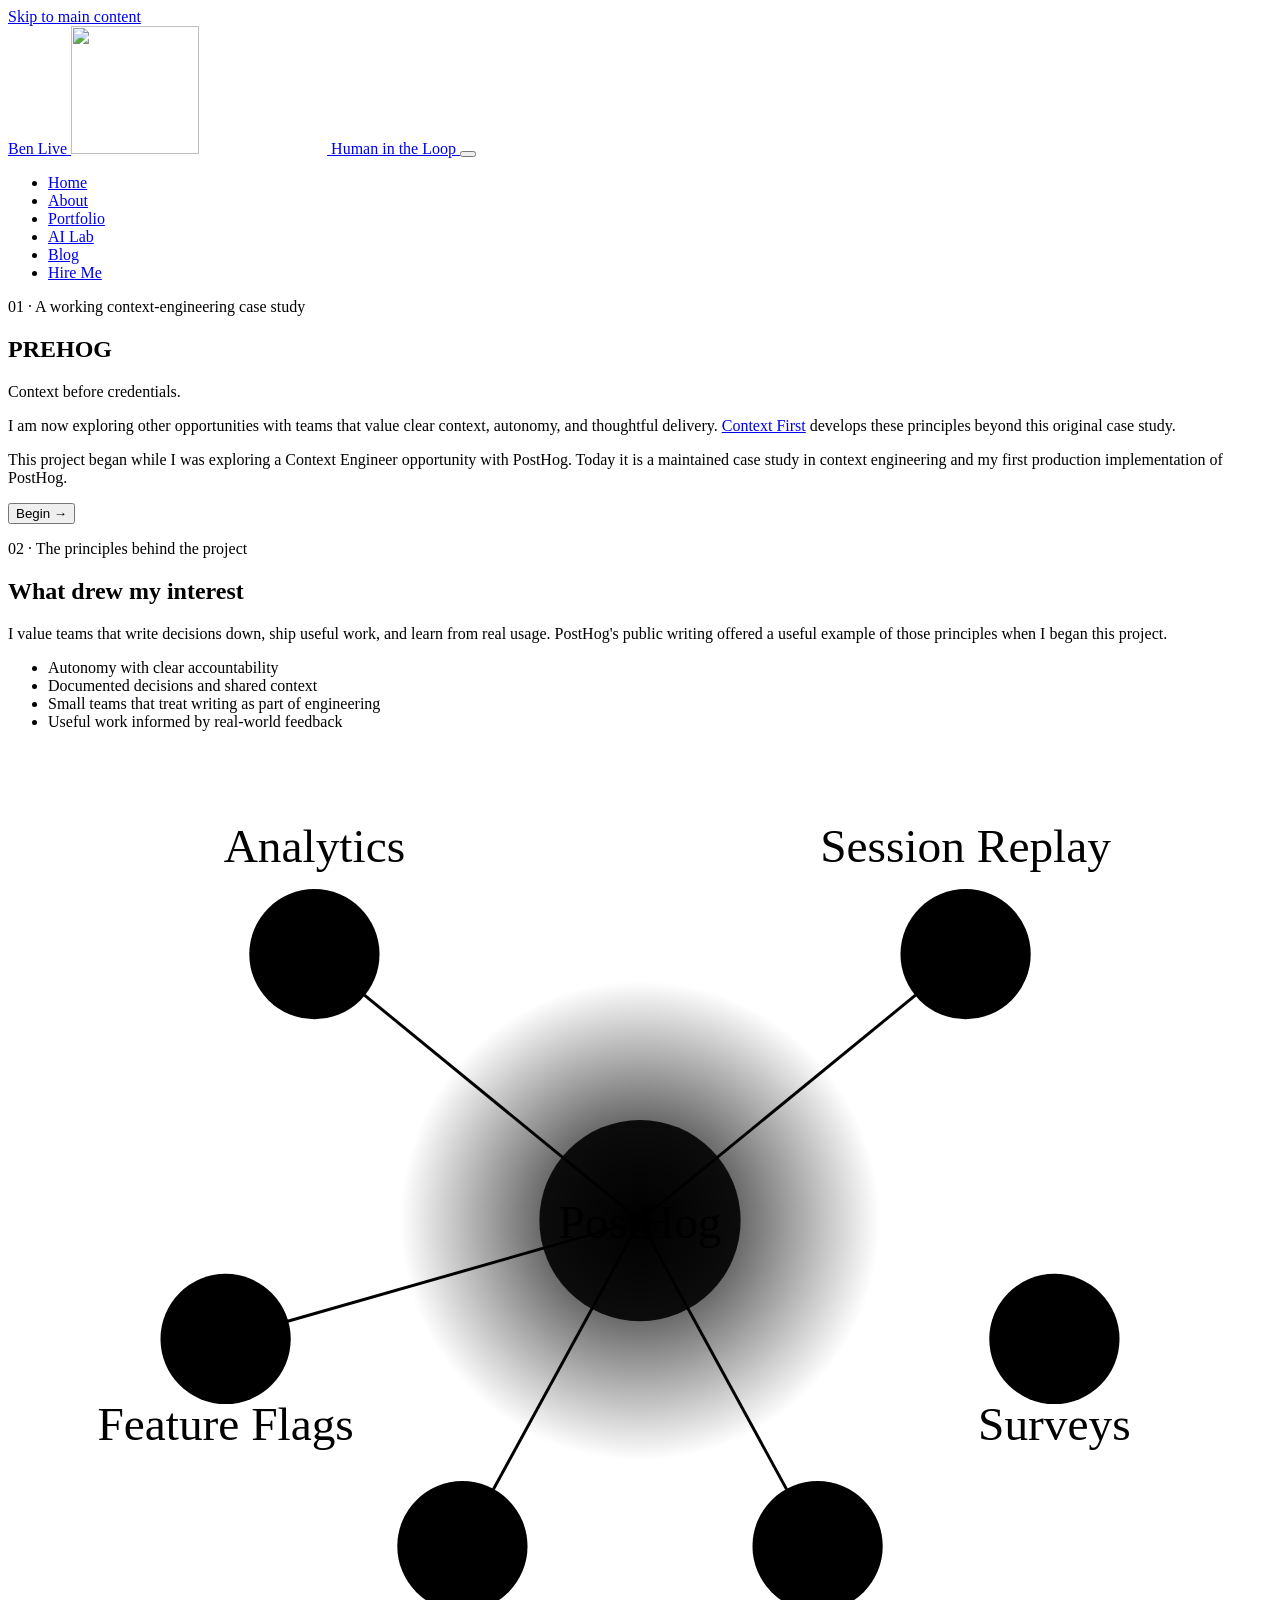
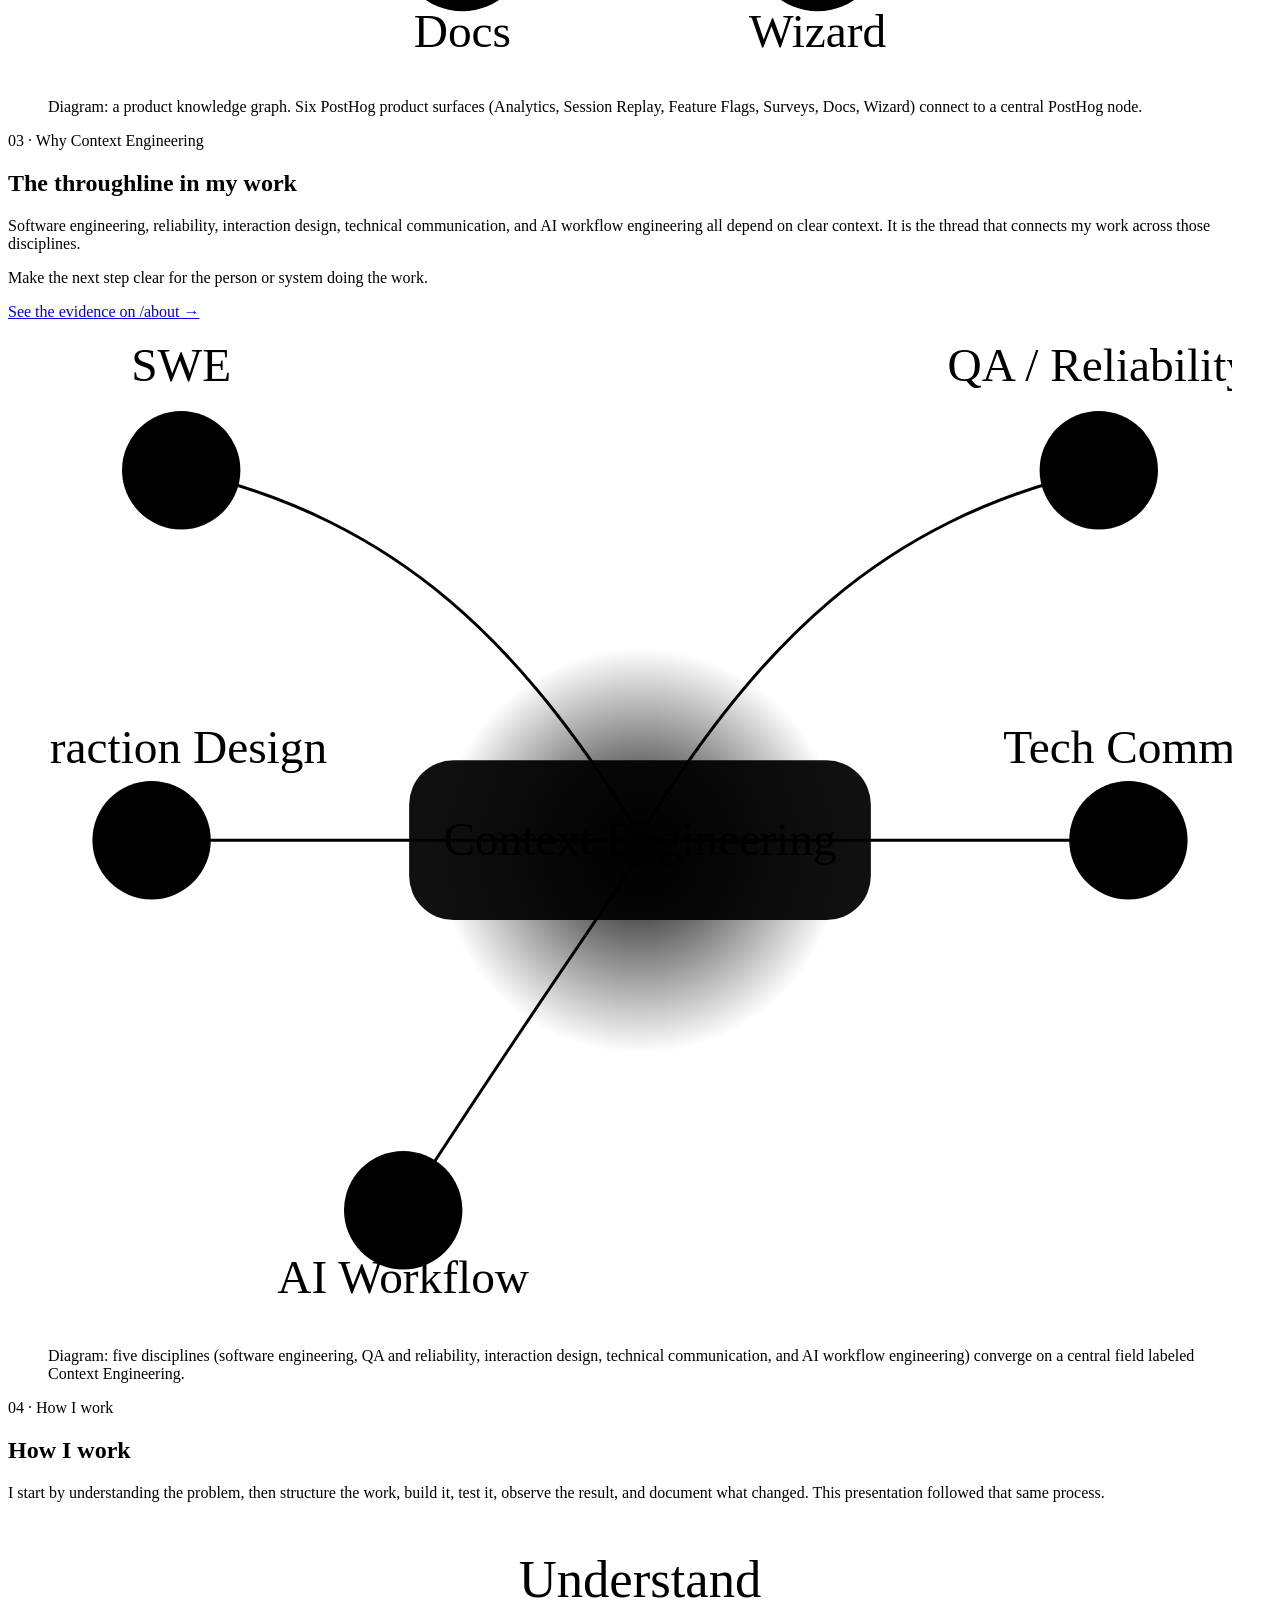
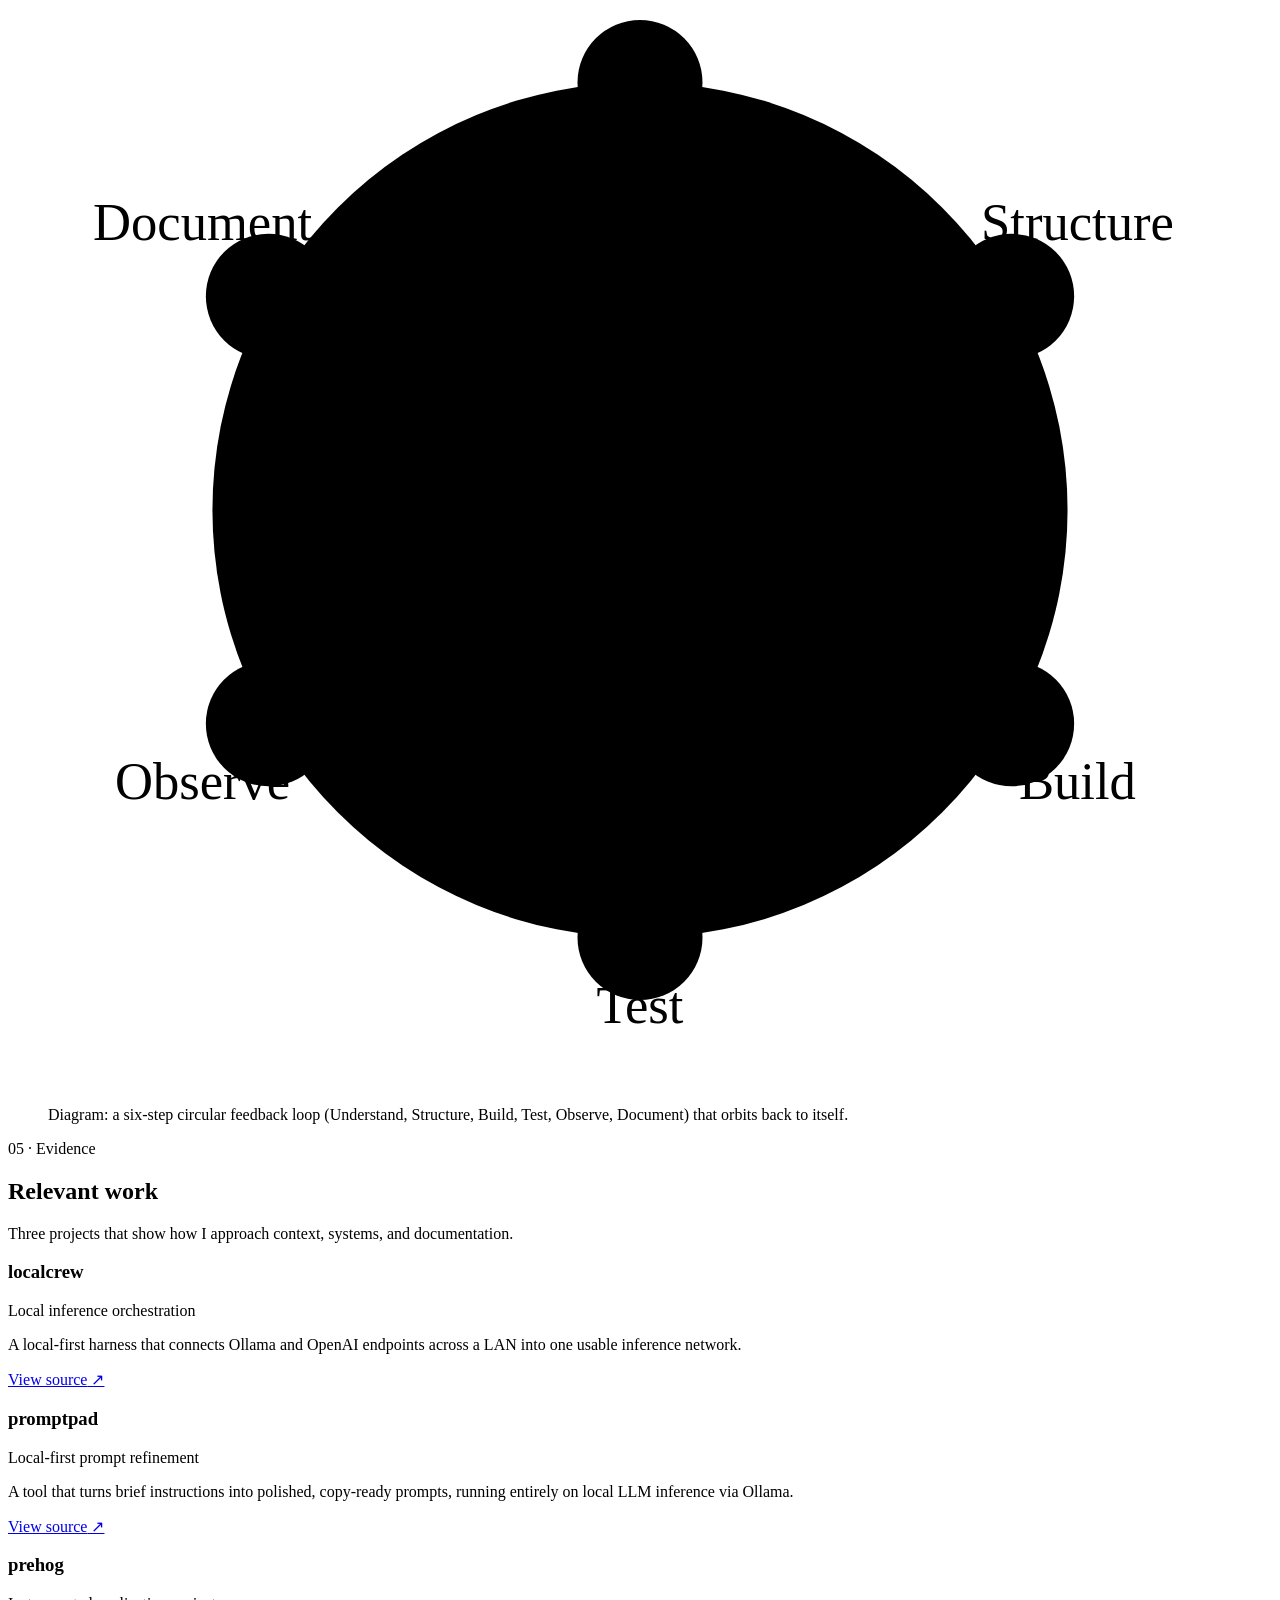
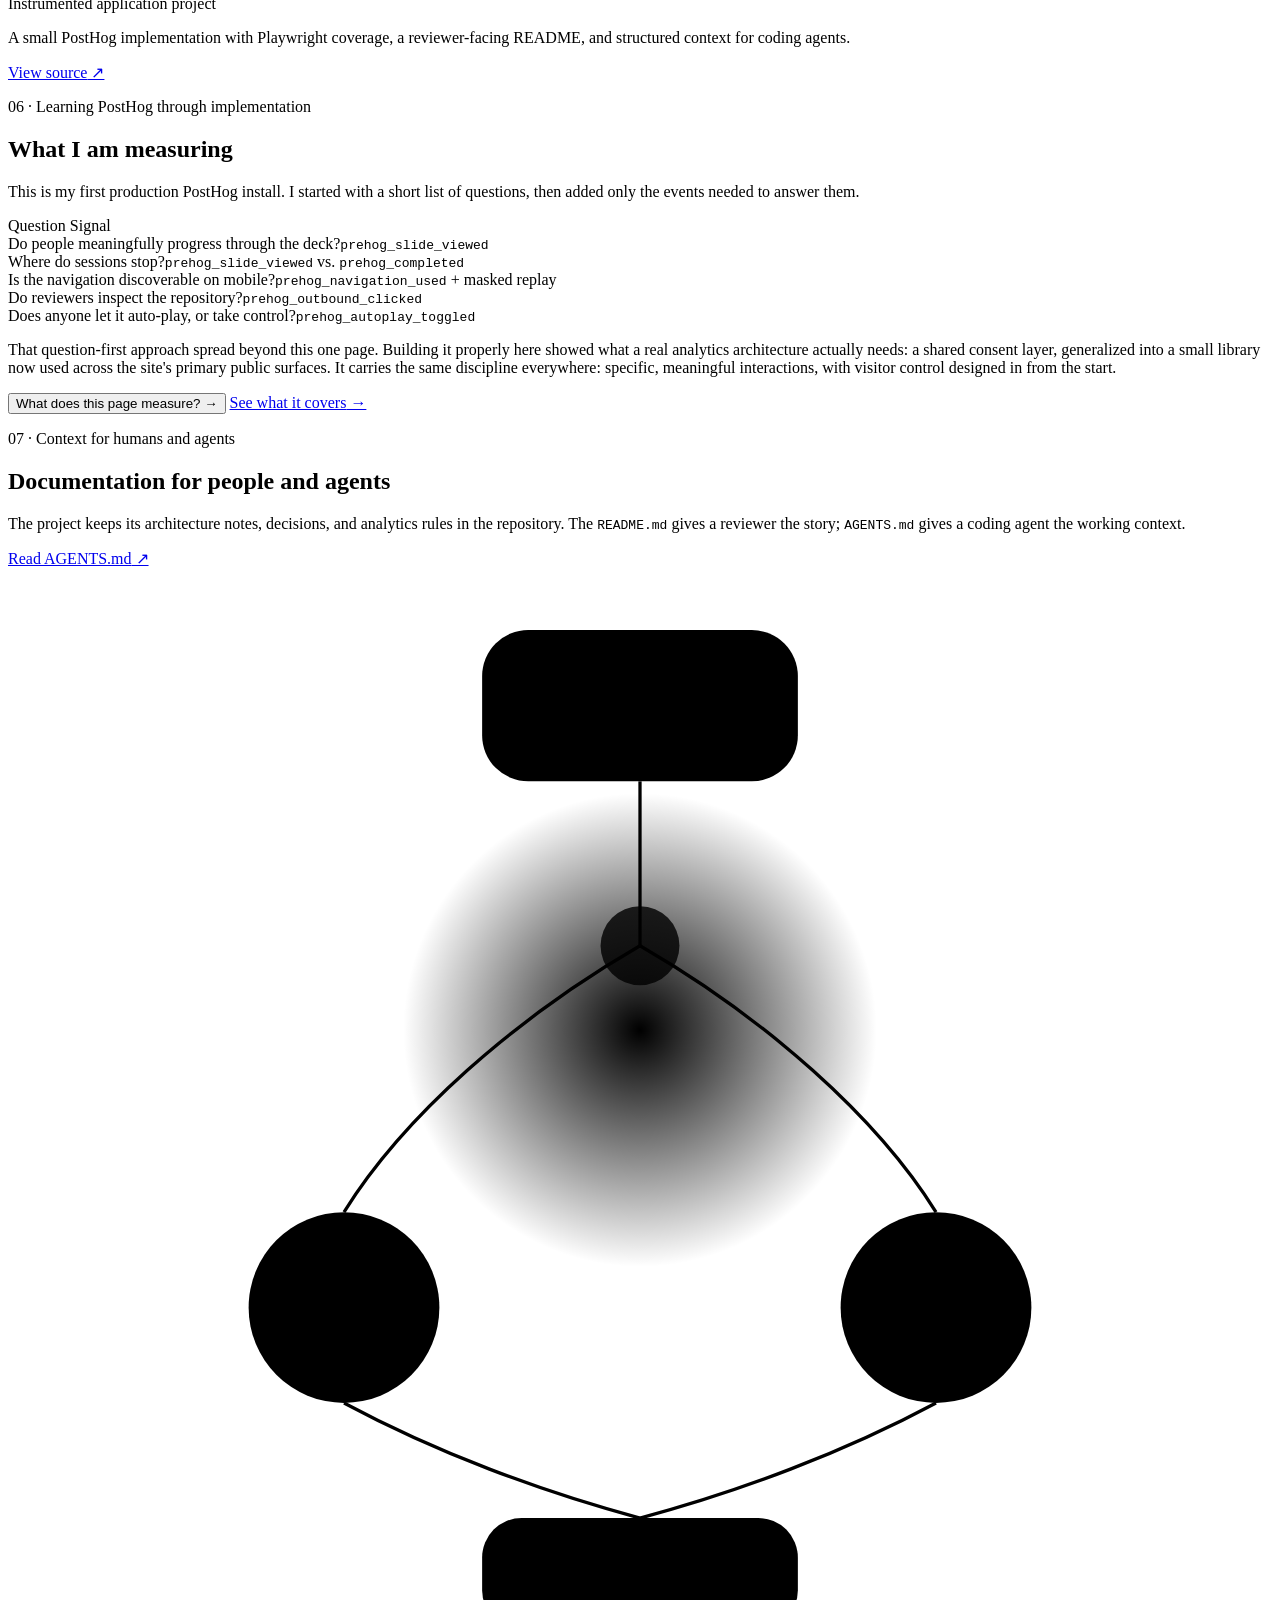
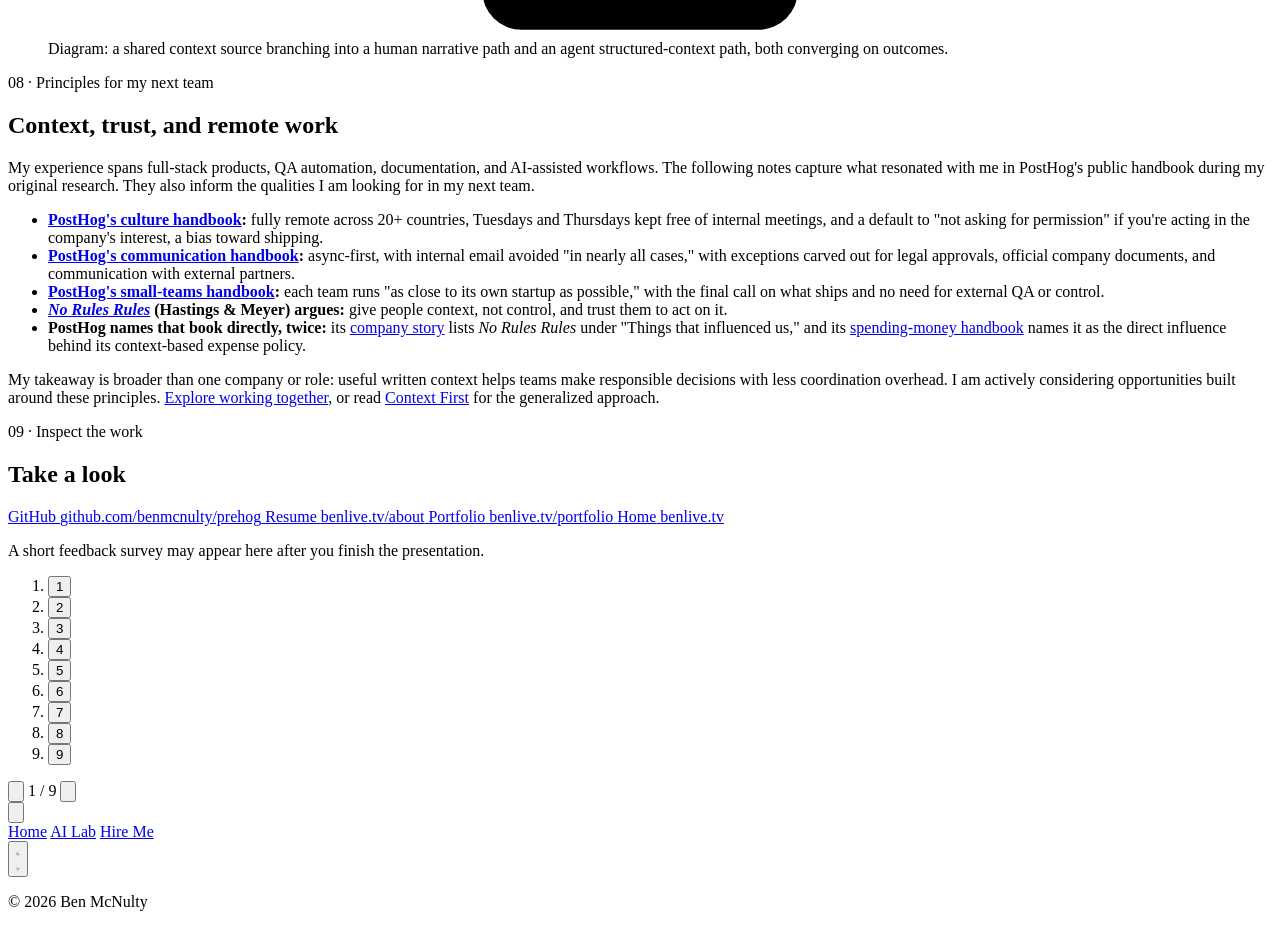
==== commit eba8ad51: "chore: pin page-exit lifecycle repair" ====
--- a/index.html
+++ b/index.html
@@ -784,6 +784,6 @@
   <script src="/js/utils/markdown-parser.js" defer integrity="sha256-1ub7MJKQI0cdvhM8sGXJTLSkSKm8cyvASjHFJ224RQc="></script>
   <script src="/js/components/chat-transcript.js?v=chat-foundation-20260814" defer integrity="sha256-0+CzjjVOjdXVkve01eu7HB0mYyIqtOUl2VJ1tfCwlCs="></script>
   <script src="/prehog/chat.js?v=deck-polish-20260908" defer integrity="sha256-hZS530Fb4WNkGwdUR8zyh4D7HM4htGxPq5r4uyIMmKw="></script>
-  <script src="/js/brand-swarm.js?v=3b807cc5cf36" defer integrity="sha256-O4B8xc82oWZLT0MuOIpk4jmxREFoiZr3oYDdU2eJLoY="></script>
+  <script src="/js/brand-swarm.js?v=eb94147c5379" defer integrity="sha256-65QUfFN5366Cglr29M8A+qY+QTelRsWbgRsMrNS1GMg="></script>
 </body>
 </html>
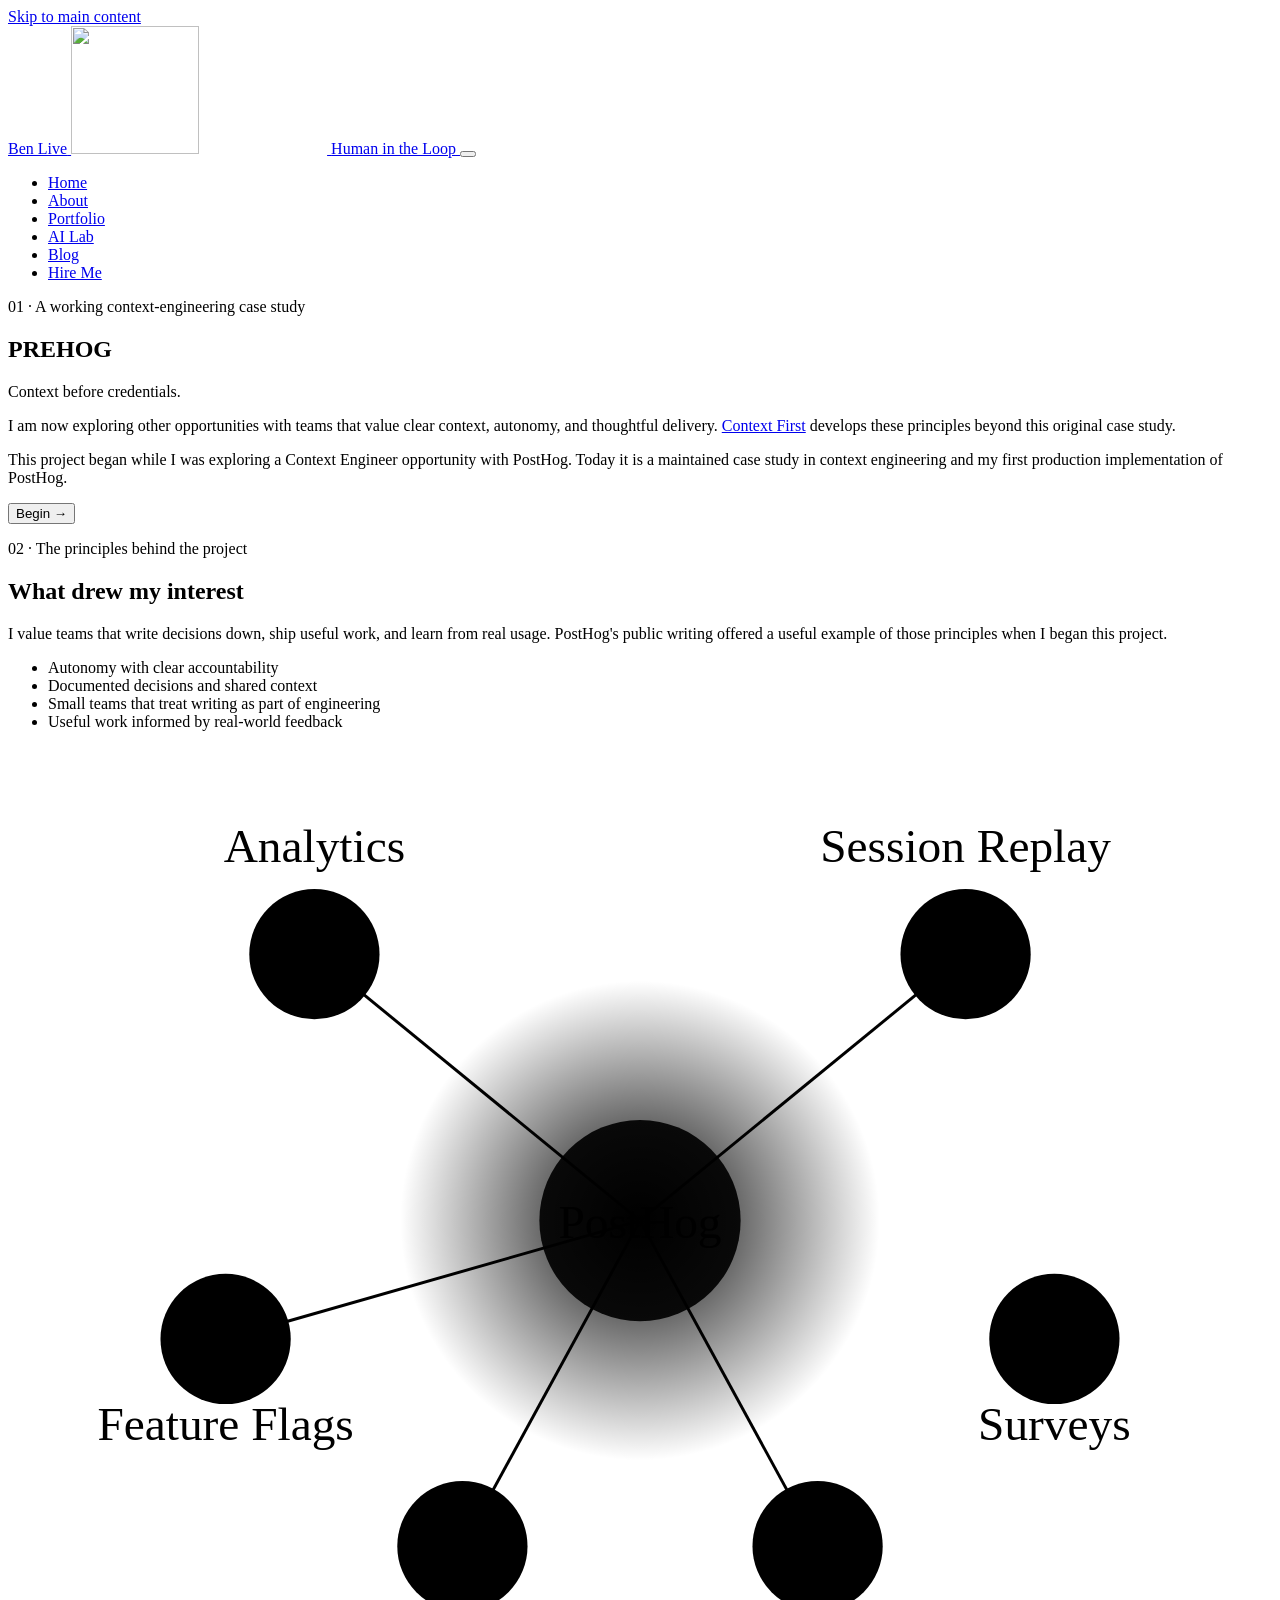
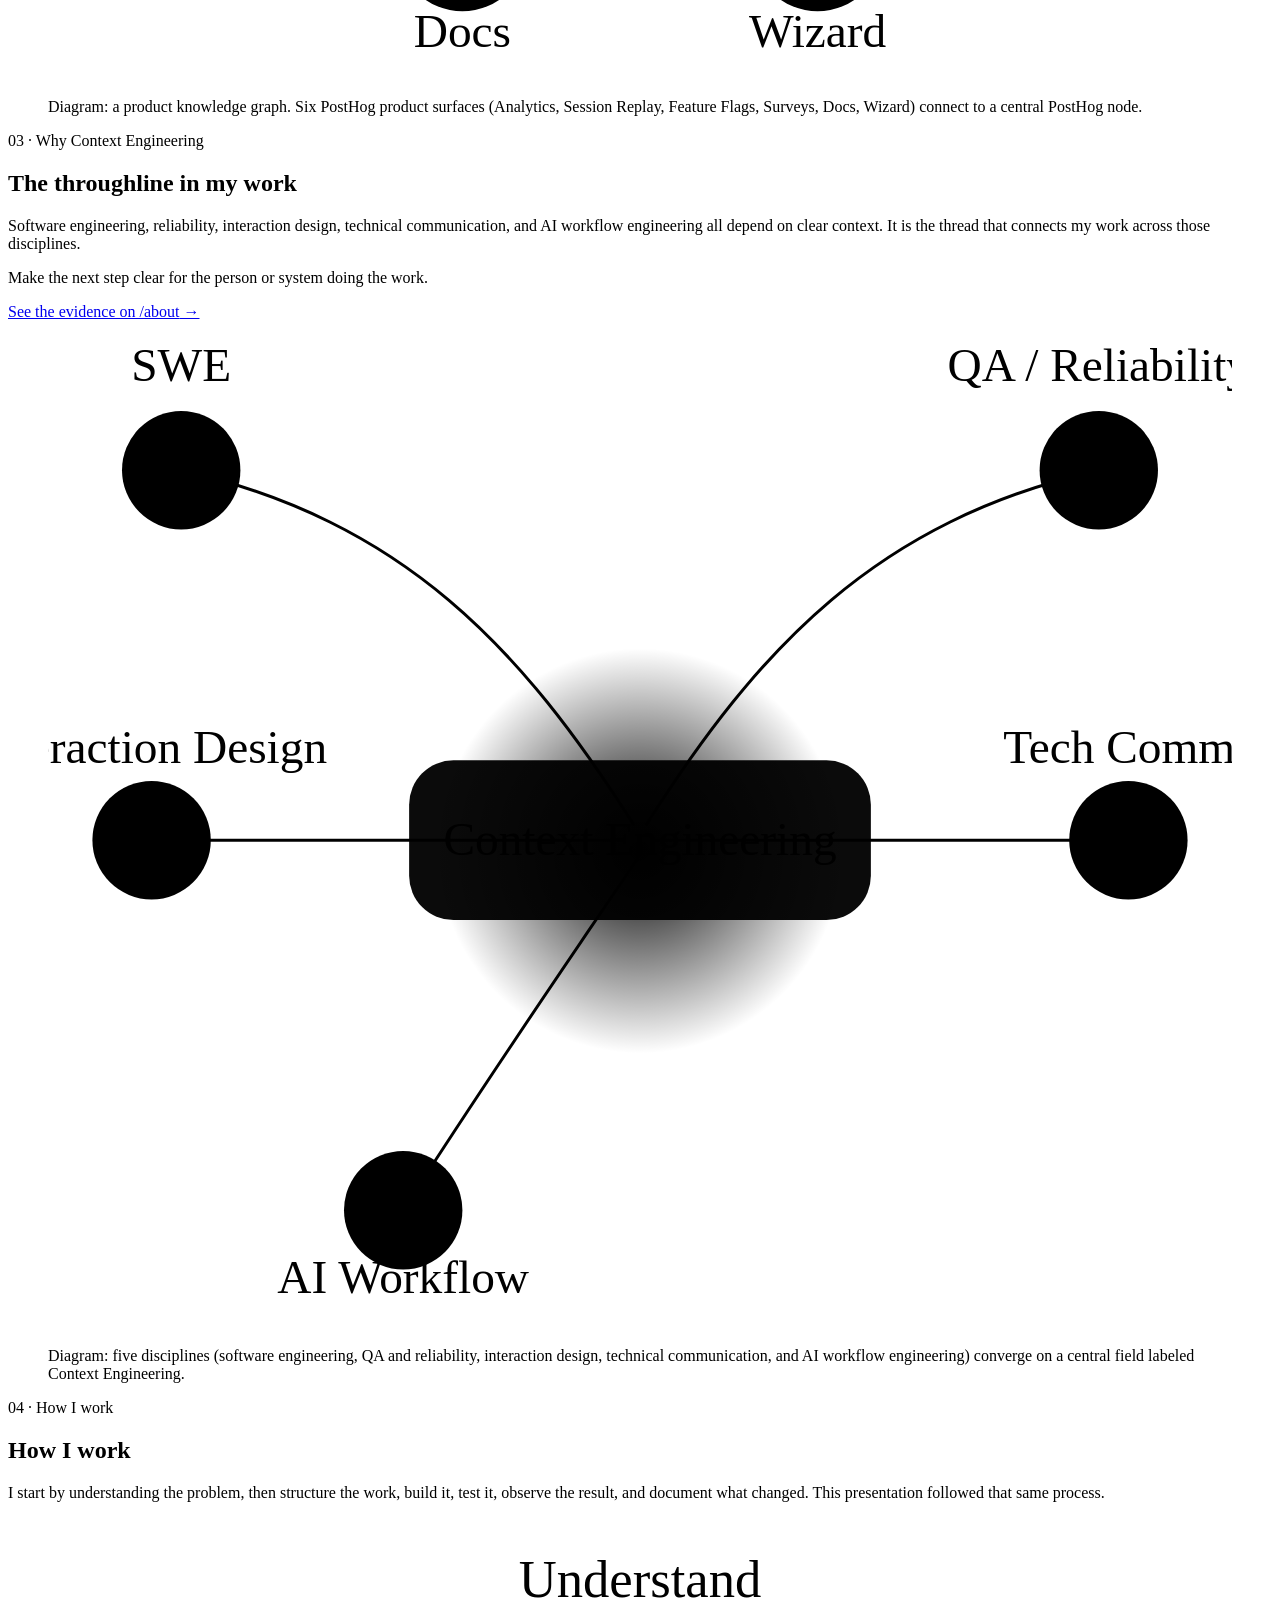
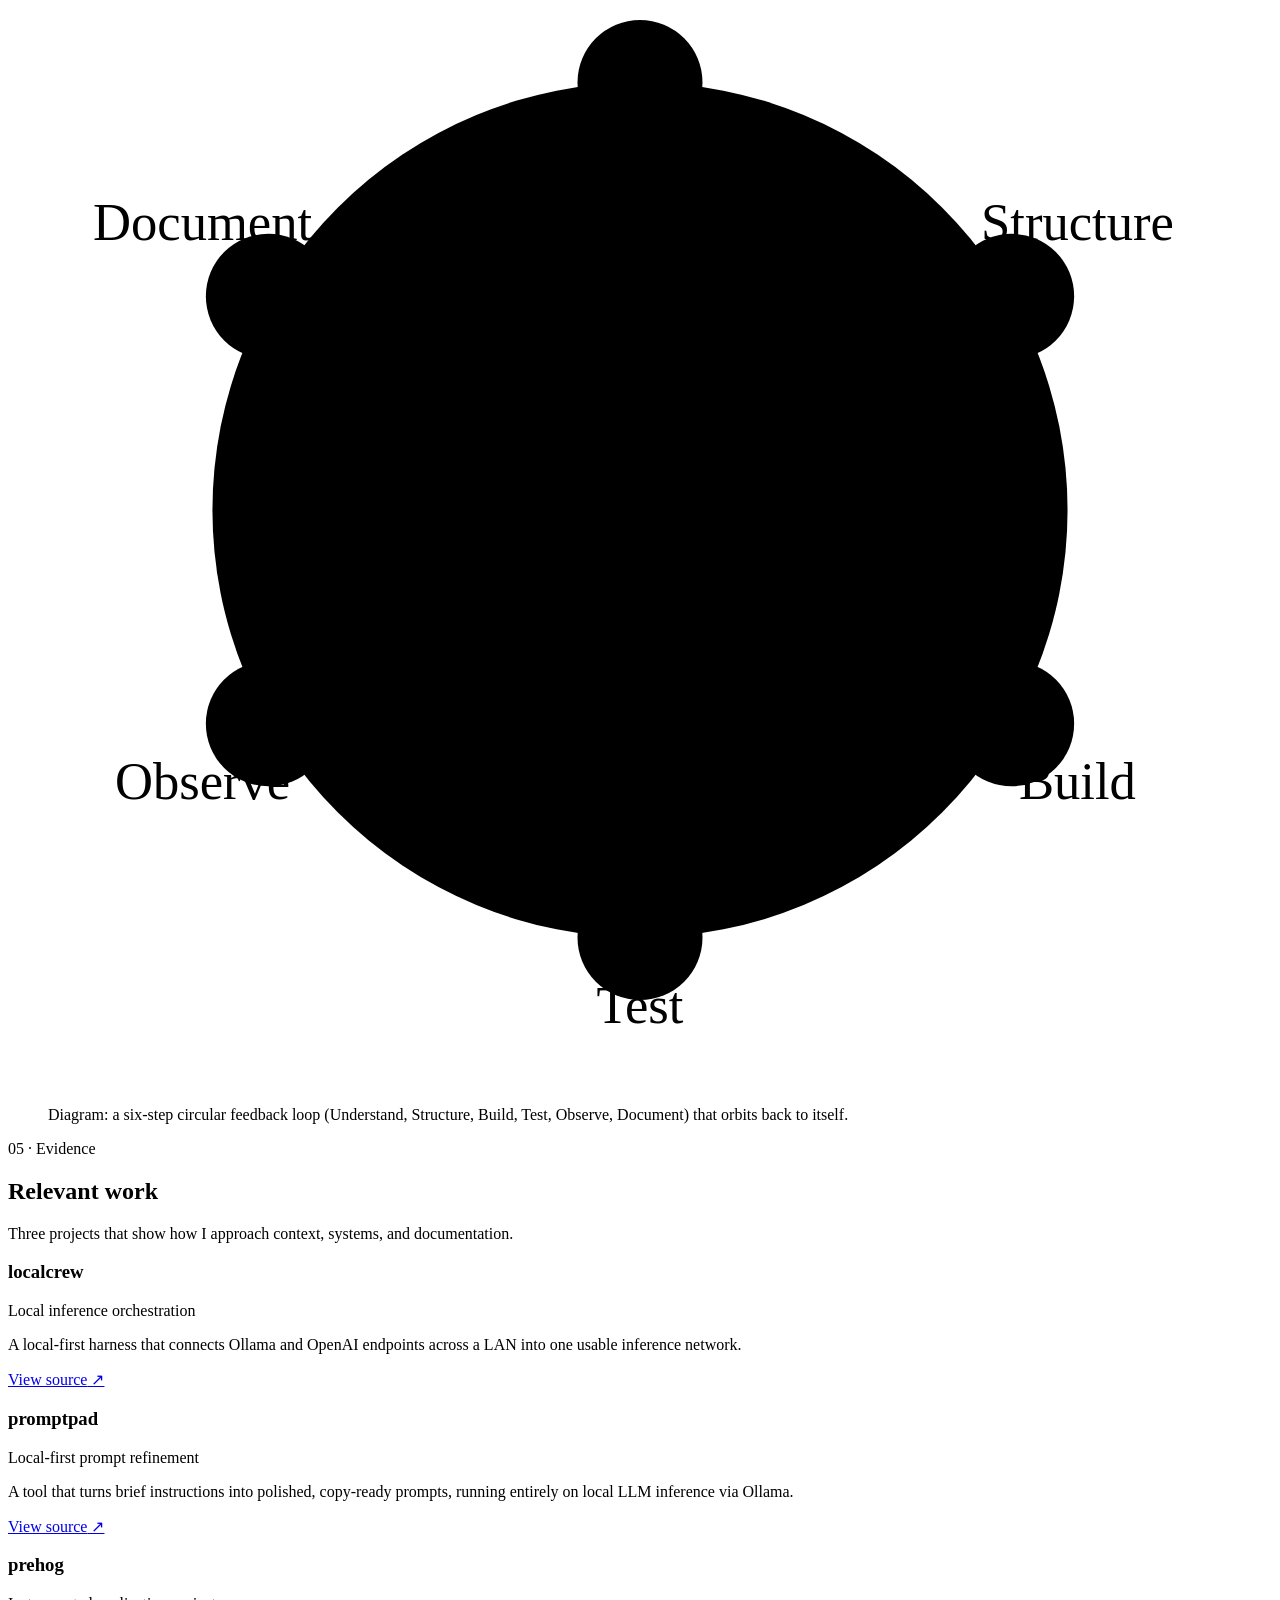
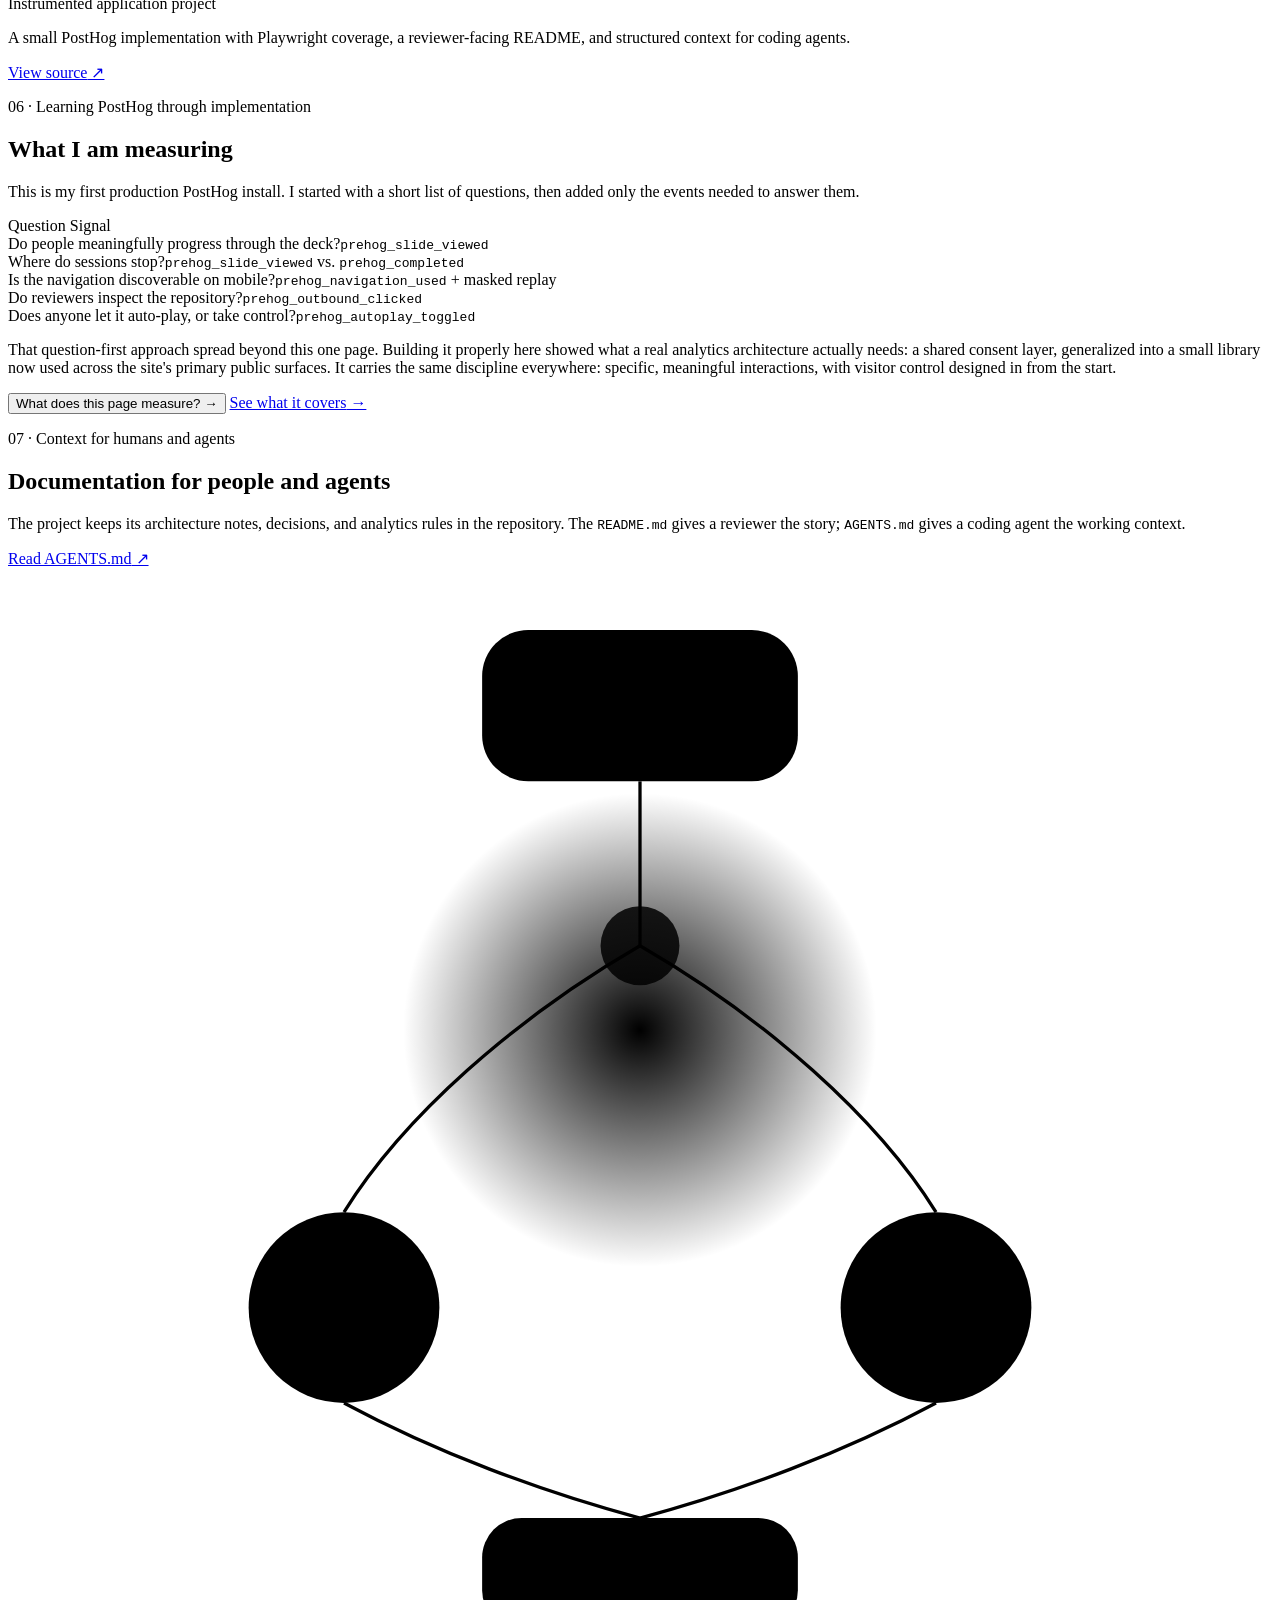
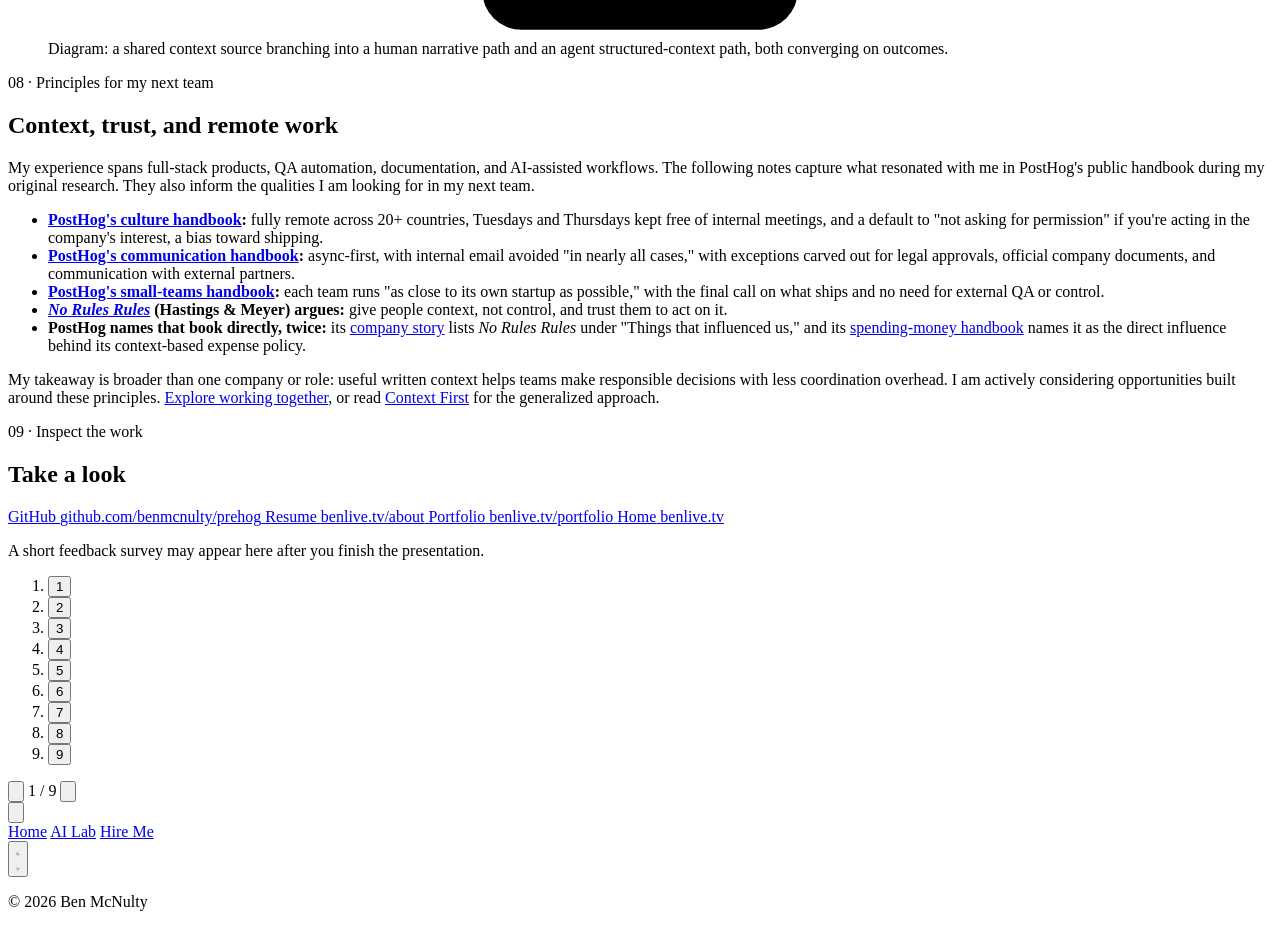
==== commit 09d83aa0: "chore(sri): pin the faster-hover header swarm runtime Regenerated by build:review for the brand-swar" ====
--- a/index.html
+++ b/index.html
@@ -784,6 +784,6 @@
   <script src="/js/utils/markdown-parser.js" defer integrity="sha256-1ub7MJKQI0cdvhM8sGXJTLSkSKm8cyvASjHFJ224RQc="></script>
   <script src="/js/components/chat-transcript.js?v=chat-foundation-20260814" defer integrity="sha256-0+CzjjVOjdXVkve01eu7HB0mYyIqtOUl2VJ1tfCwlCs="></script>
   <script src="/prehog/chat.js?v=deck-polish-20260908" defer integrity="sha256-hZS530Fb4WNkGwdUR8zyh4D7HM4htGxPq5r4uyIMmKw="></script>
-  <script src="/js/brand-swarm.js?v=eb94147c5379" defer integrity="sha256-65QUfFN5366Cglr29M8A+qY+QTelRsWbgRsMrNS1GMg="></script>
+  <script src="/js/brand-swarm.js?v=42b1eb7ddd55" defer integrity="sha256-QrHrfd1VFhp/dnn1Kjl5lfp6aL49zCfK9SStieGyGcs="></script>
 </body>
 </html>
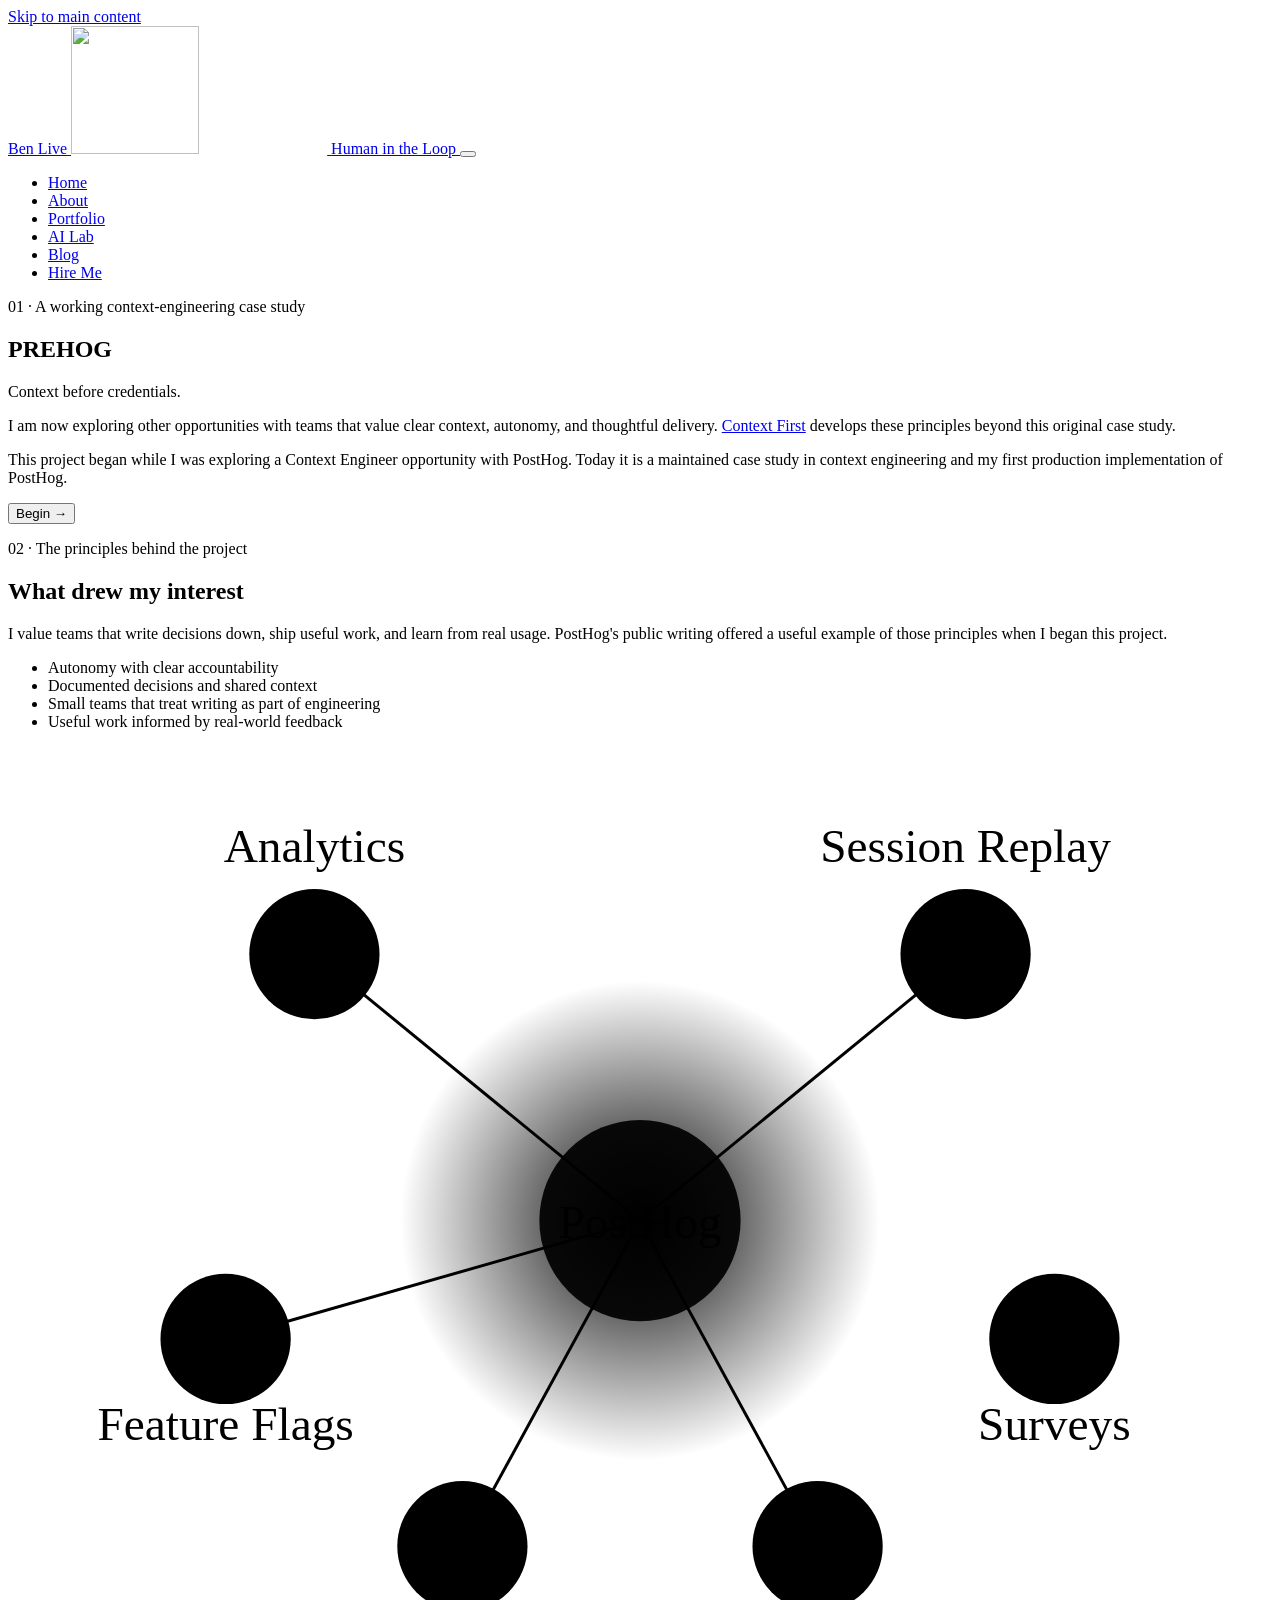
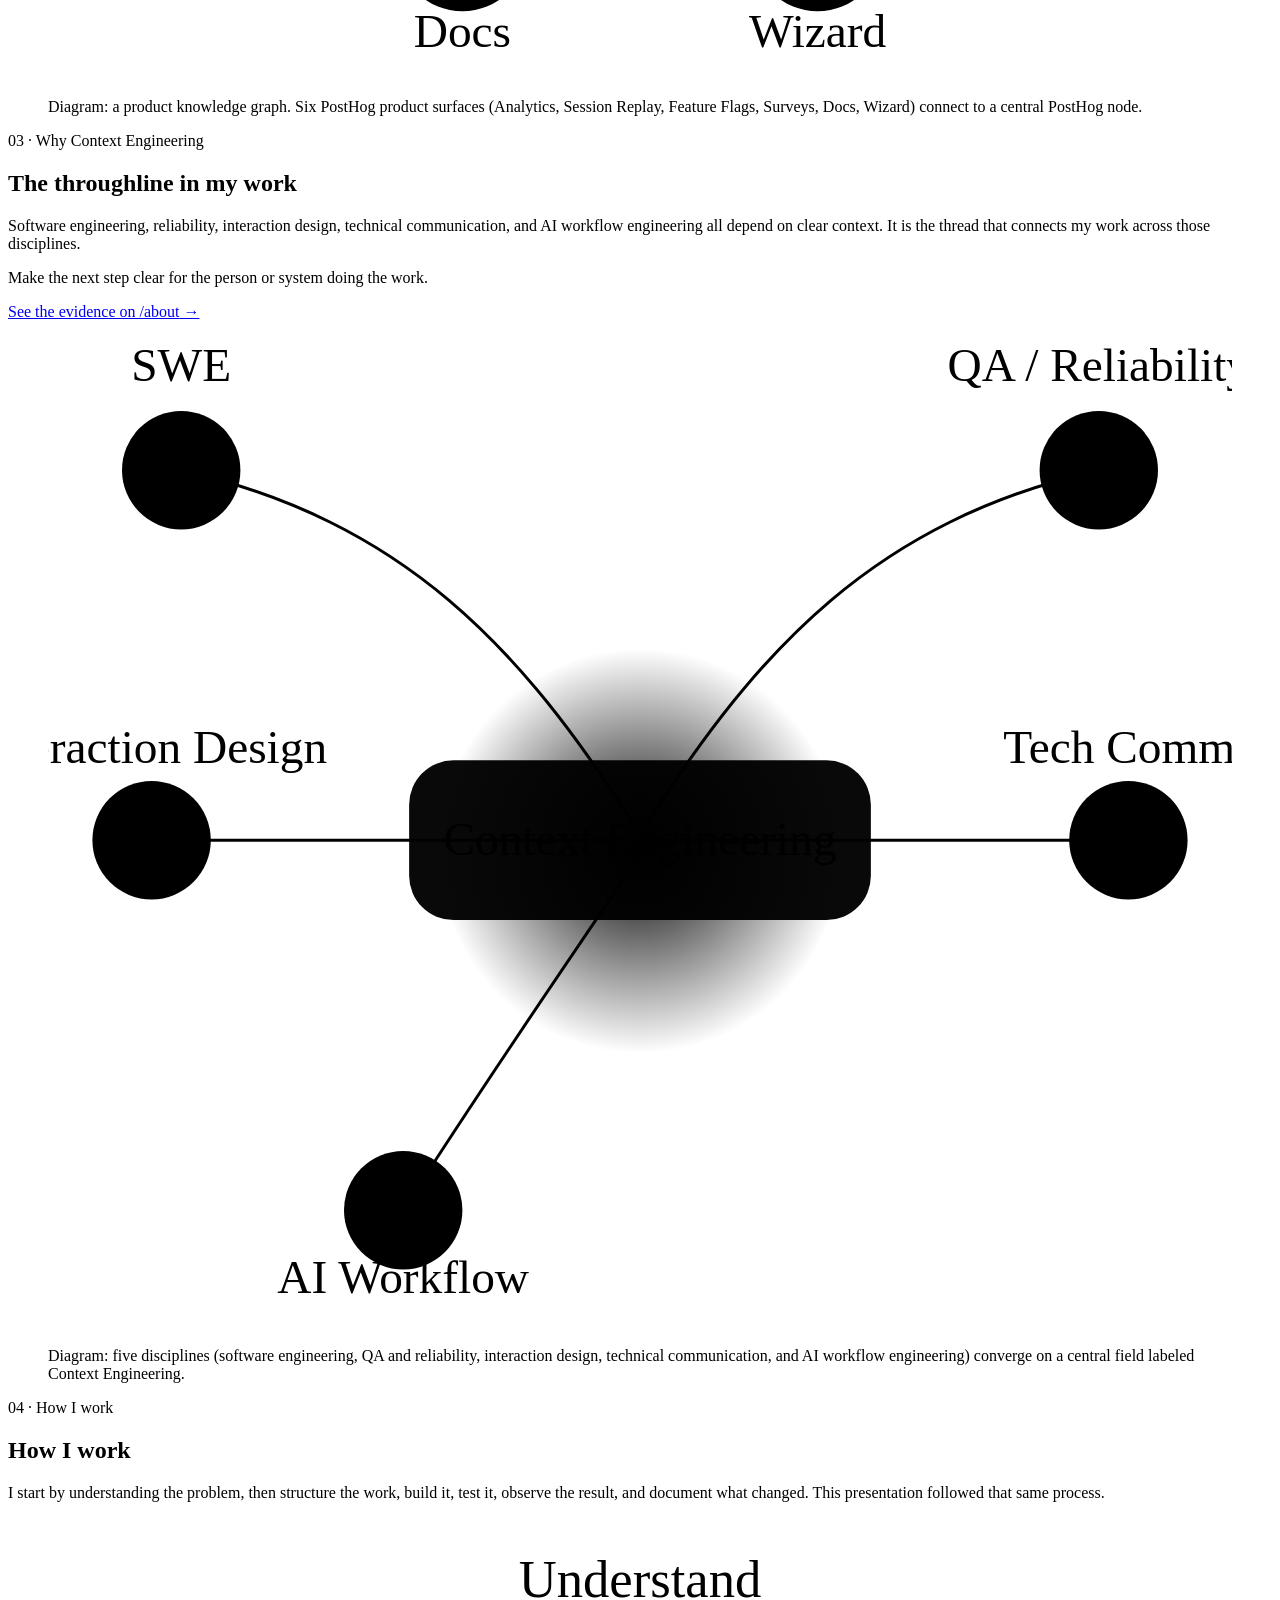
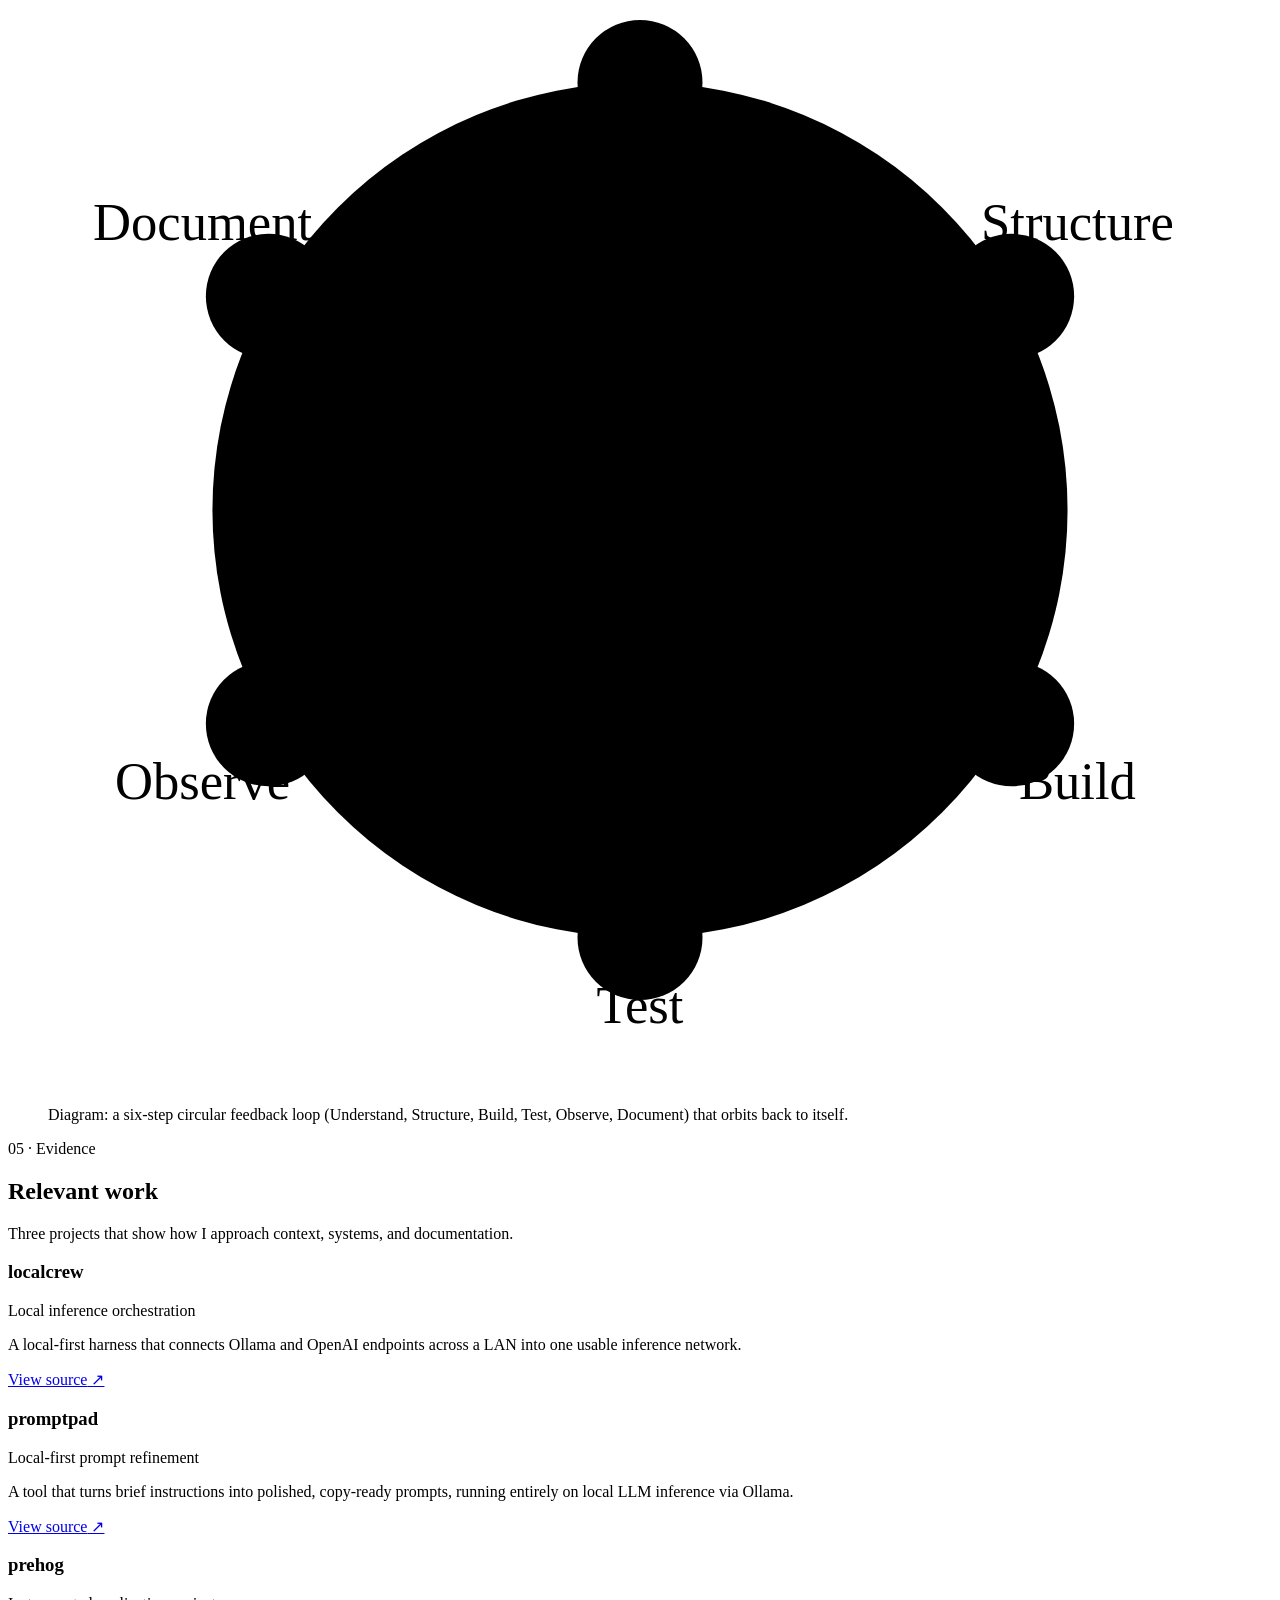
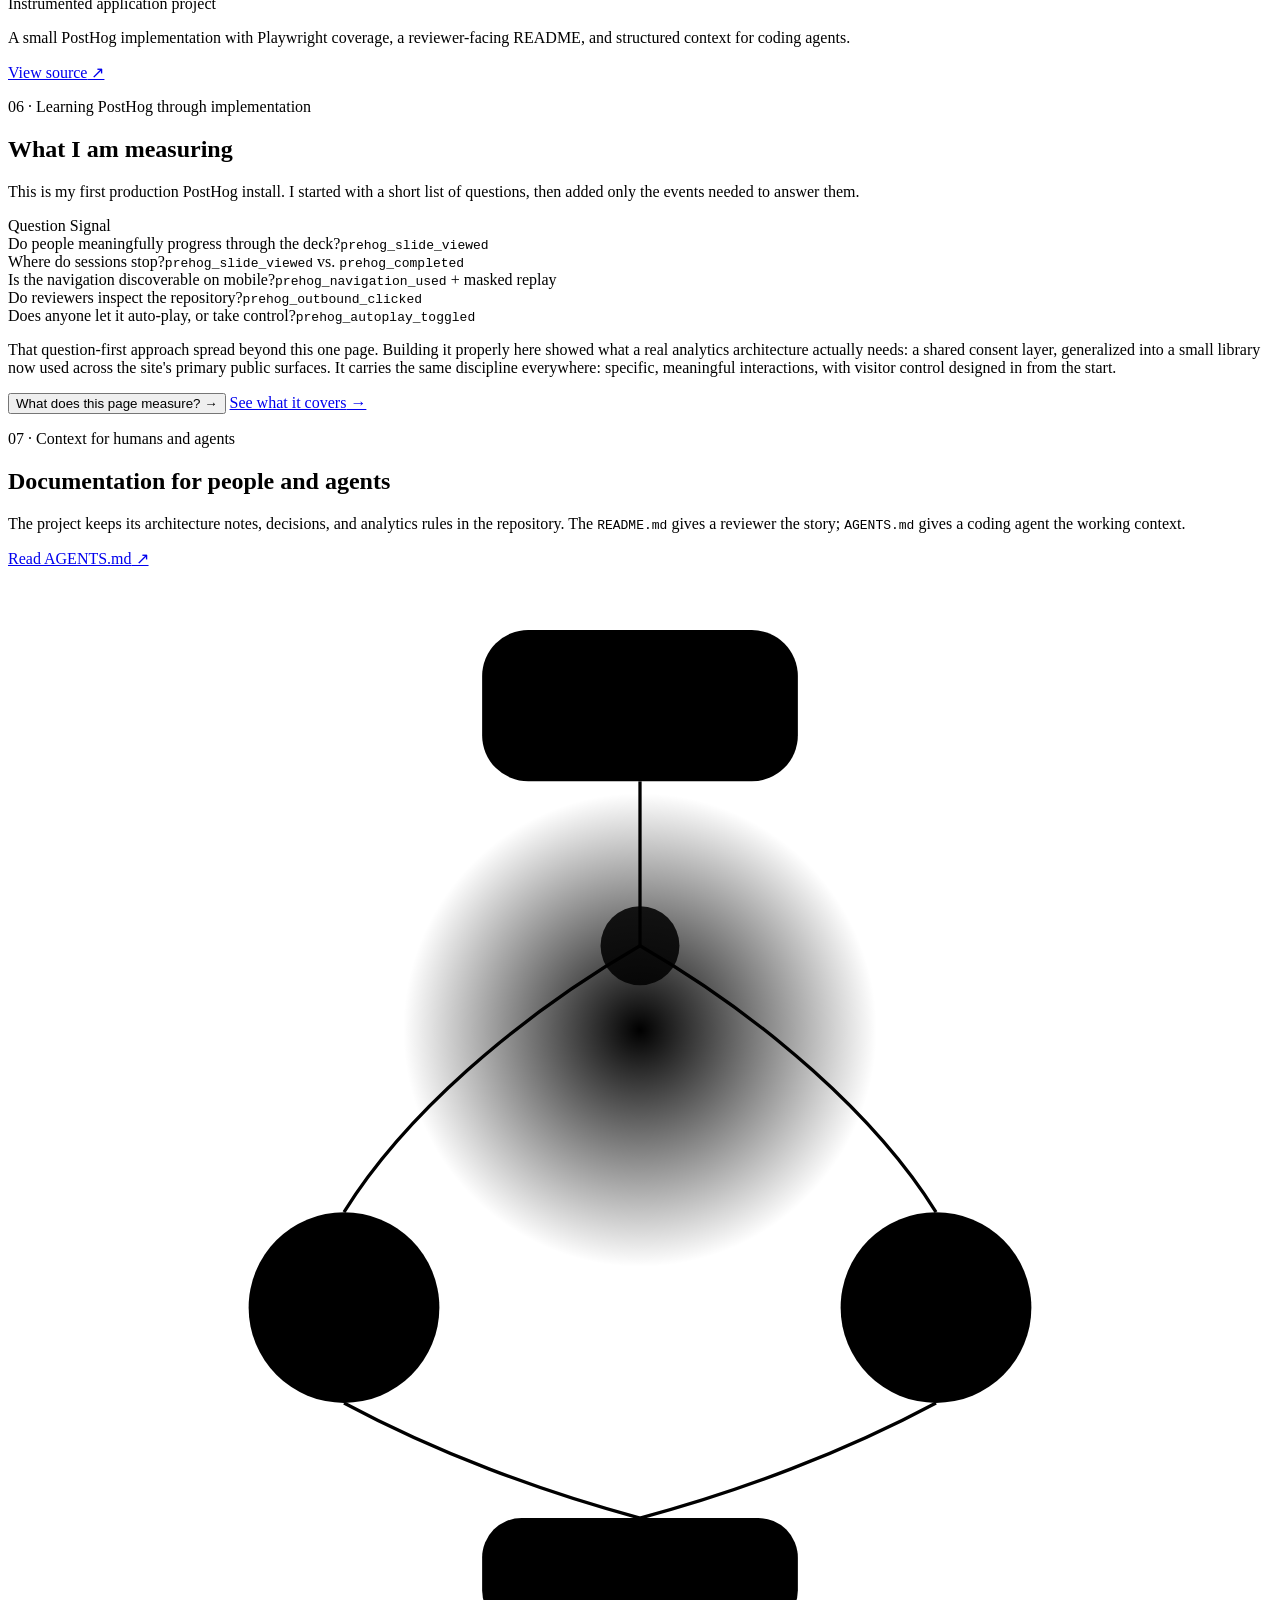
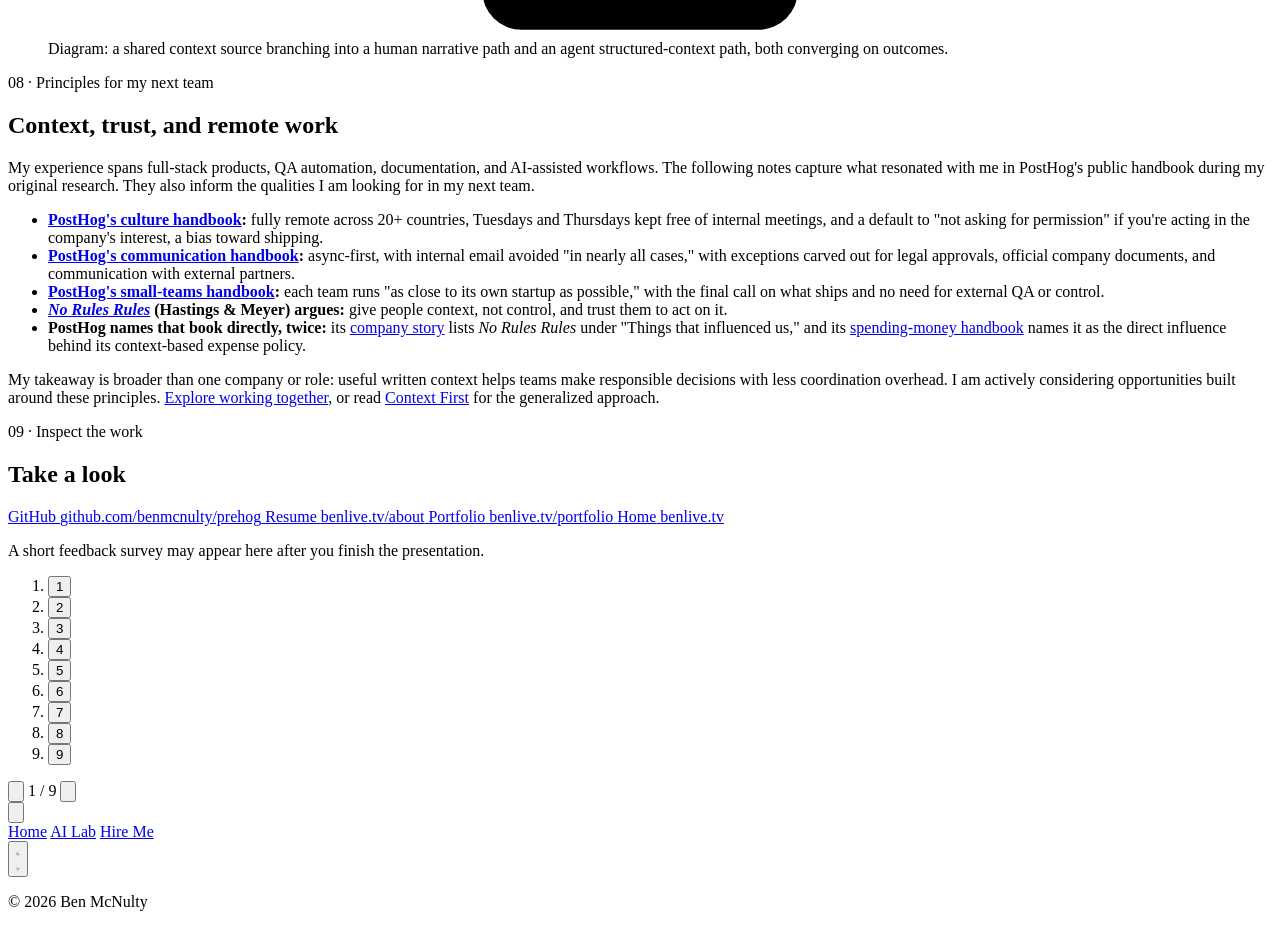
==== commit 2efb581d: "chore(sri): pin the seasonal, livelier header swarm runtime Regenerated by build:review on q4/hero-l" ====
--- a/index.html
+++ b/index.html
@@ -136,7 +136,7 @@
     <div class="container nav-content">
       <a class="logo" href="/" aria-label="Ben Live Human in the Loop">
         <span class="logo-text">Ben Live</span>
-        <span class="logo-divider brand-swarm" data-geometry-src="/img/brand/swarm-geometry.json?v=3ba079cdf8aa" aria-hidden="true"><img class="brand-swarm__still" src="/img/brand/intelligence-swarm.svg?v=ab8aee2a602d" alt="" width="128" height="128"><canvas class="brand-swarm__canvas" width="128" height="128"></canvas></span>
+        <span class="logo-divider brand-swarm" data-geometry-src="/img/brand/swarm-geometry.json?v=7cae6781941e" aria-hidden="true"><img class="brand-swarm__still" src="/img/brand/intelligence-swarm.svg?v=ab8aee2a602d" alt="" width="128" height="128"><canvas class="brand-swarm__canvas" width="128" height="128"></canvas></span>
         <span class="logo-tagline">Human in the Loop</span>
       </a>
       <button class="nav-toggle" type="button" aria-expanded="false" aria-controls="prehog-nav" aria-label="Toggle menu" data-nav-toggle>
@@ -784,6 +784,6 @@
   <script src="/js/utils/markdown-parser.js" defer integrity="sha256-1ub7MJKQI0cdvhM8sGXJTLSkSKm8cyvASjHFJ224RQc="></script>
   <script src="/js/components/chat-transcript.js?v=chat-foundation-20260814" defer integrity="sha256-0+CzjjVOjdXVkve01eu7HB0mYyIqtOUl2VJ1tfCwlCs="></script>
   <script src="/prehog/chat.js?v=deck-polish-20260908" defer integrity="sha256-hZS530Fb4WNkGwdUR8zyh4D7HM4htGxPq5r4uyIMmKw="></script>
-  <script src="/js/brand-swarm.js?v=42b1eb7ddd55" defer integrity="sha256-QrHrfd1VFhp/dnn1Kjl5lfp6aL49zCfK9SStieGyGcs="></script>
+  <script src="/js/brand-swarm.js?v=67340d36f191" defer integrity="sha256-ZzQNNvGRyELjEipwKhpOwViWJXXVddmbBb1uPlGoK9g="></script>
 </body>
 </html>
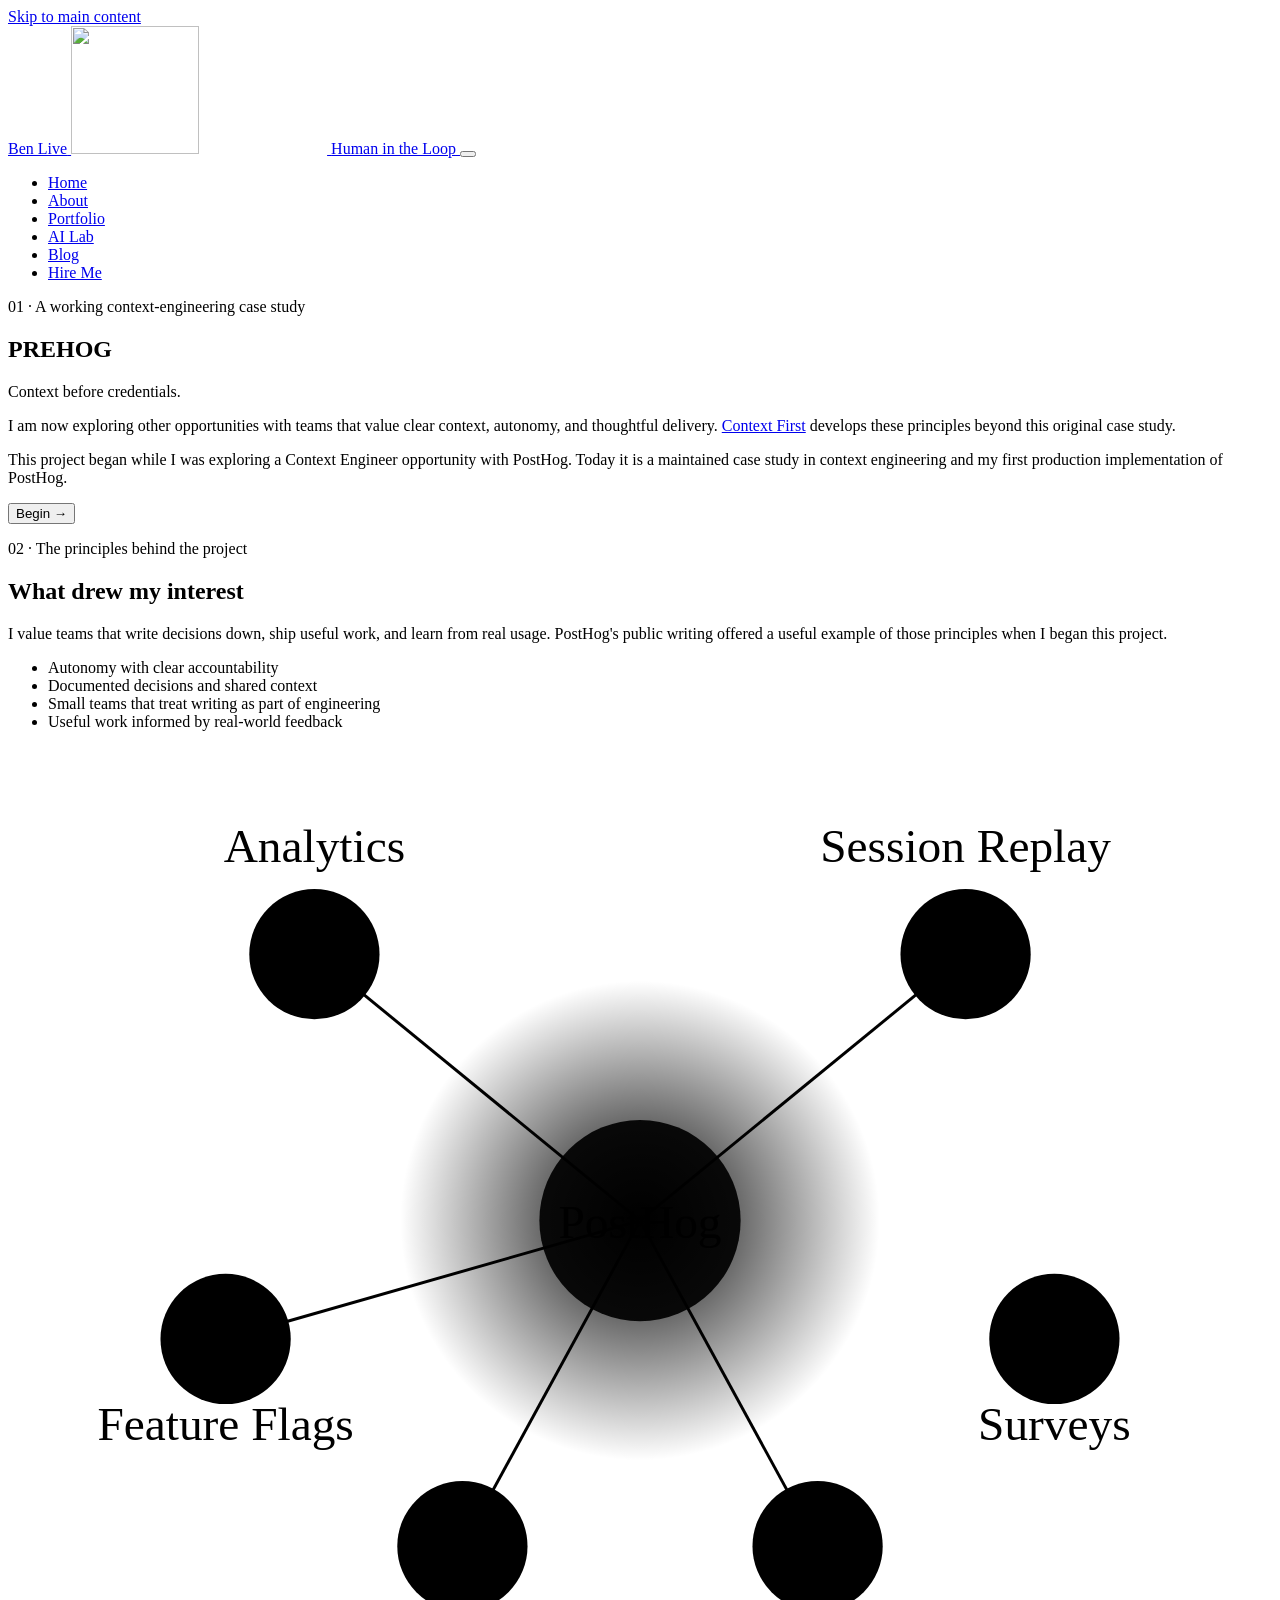
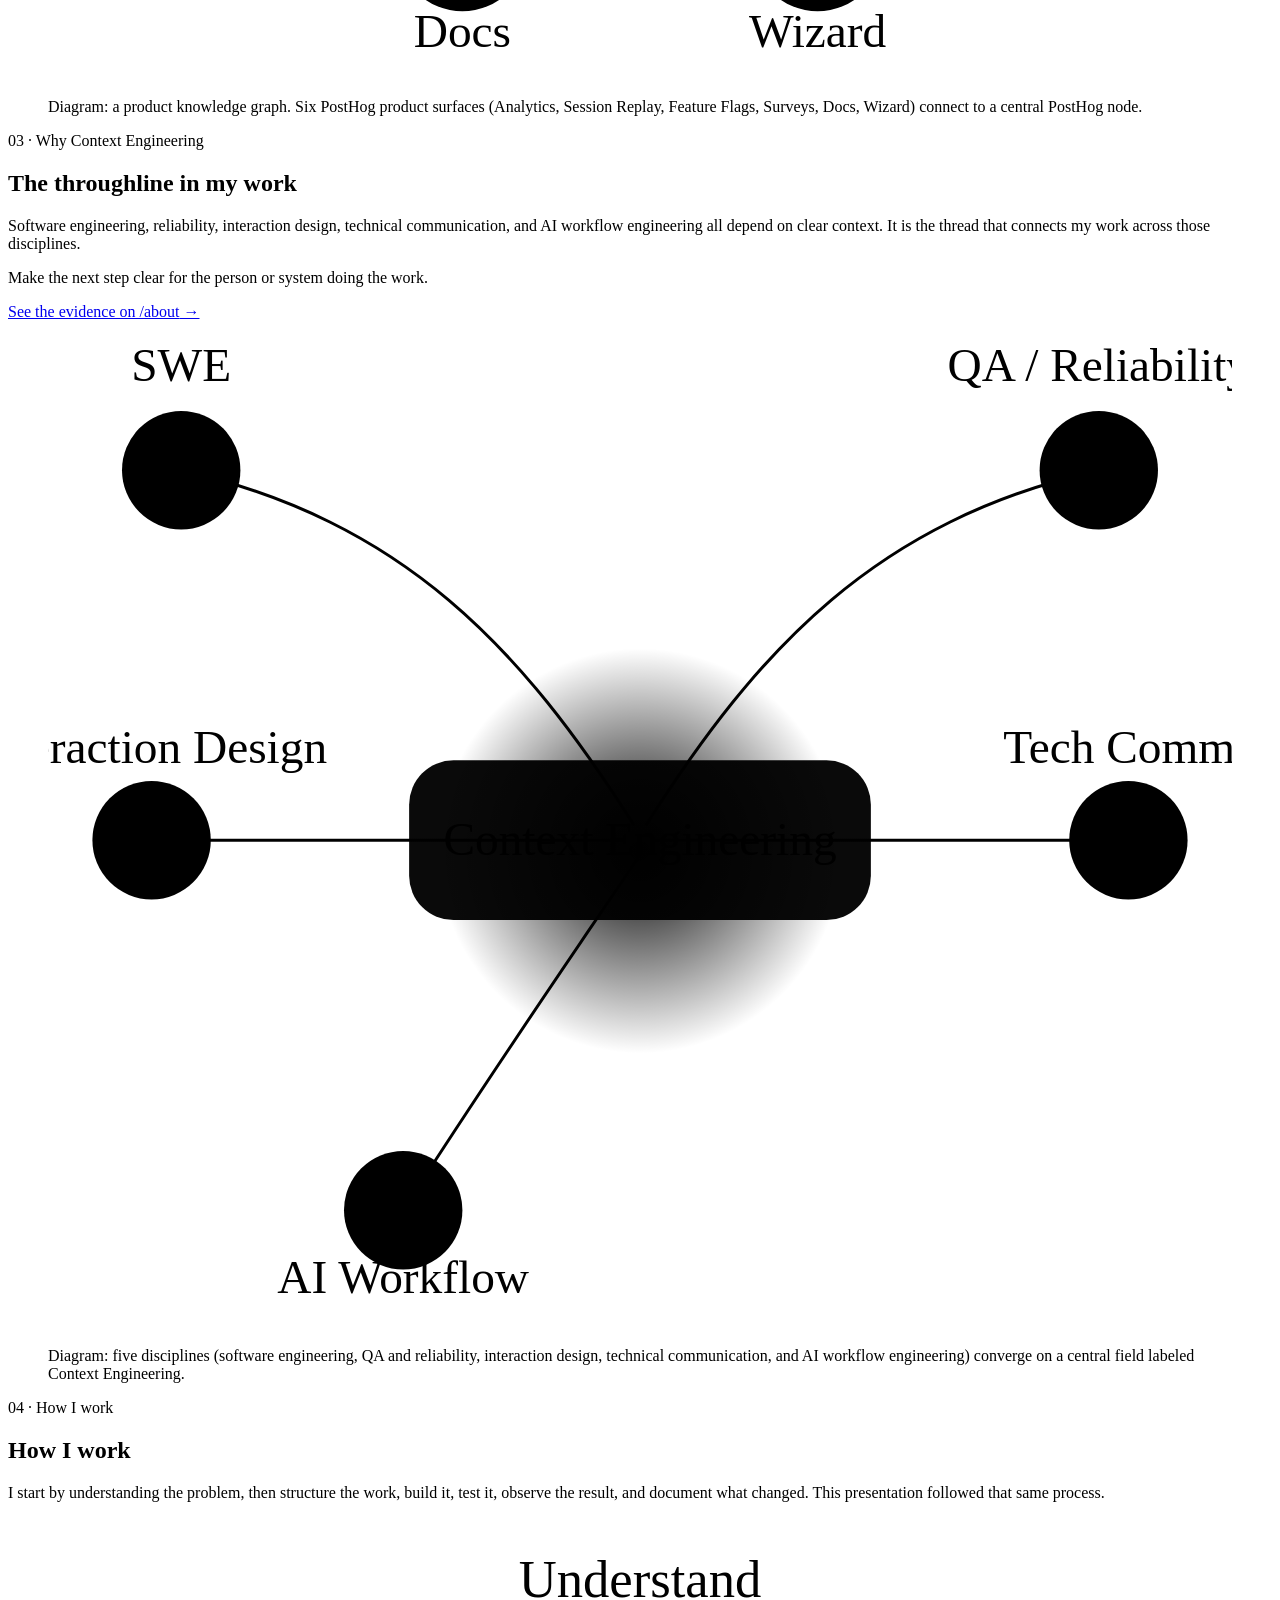
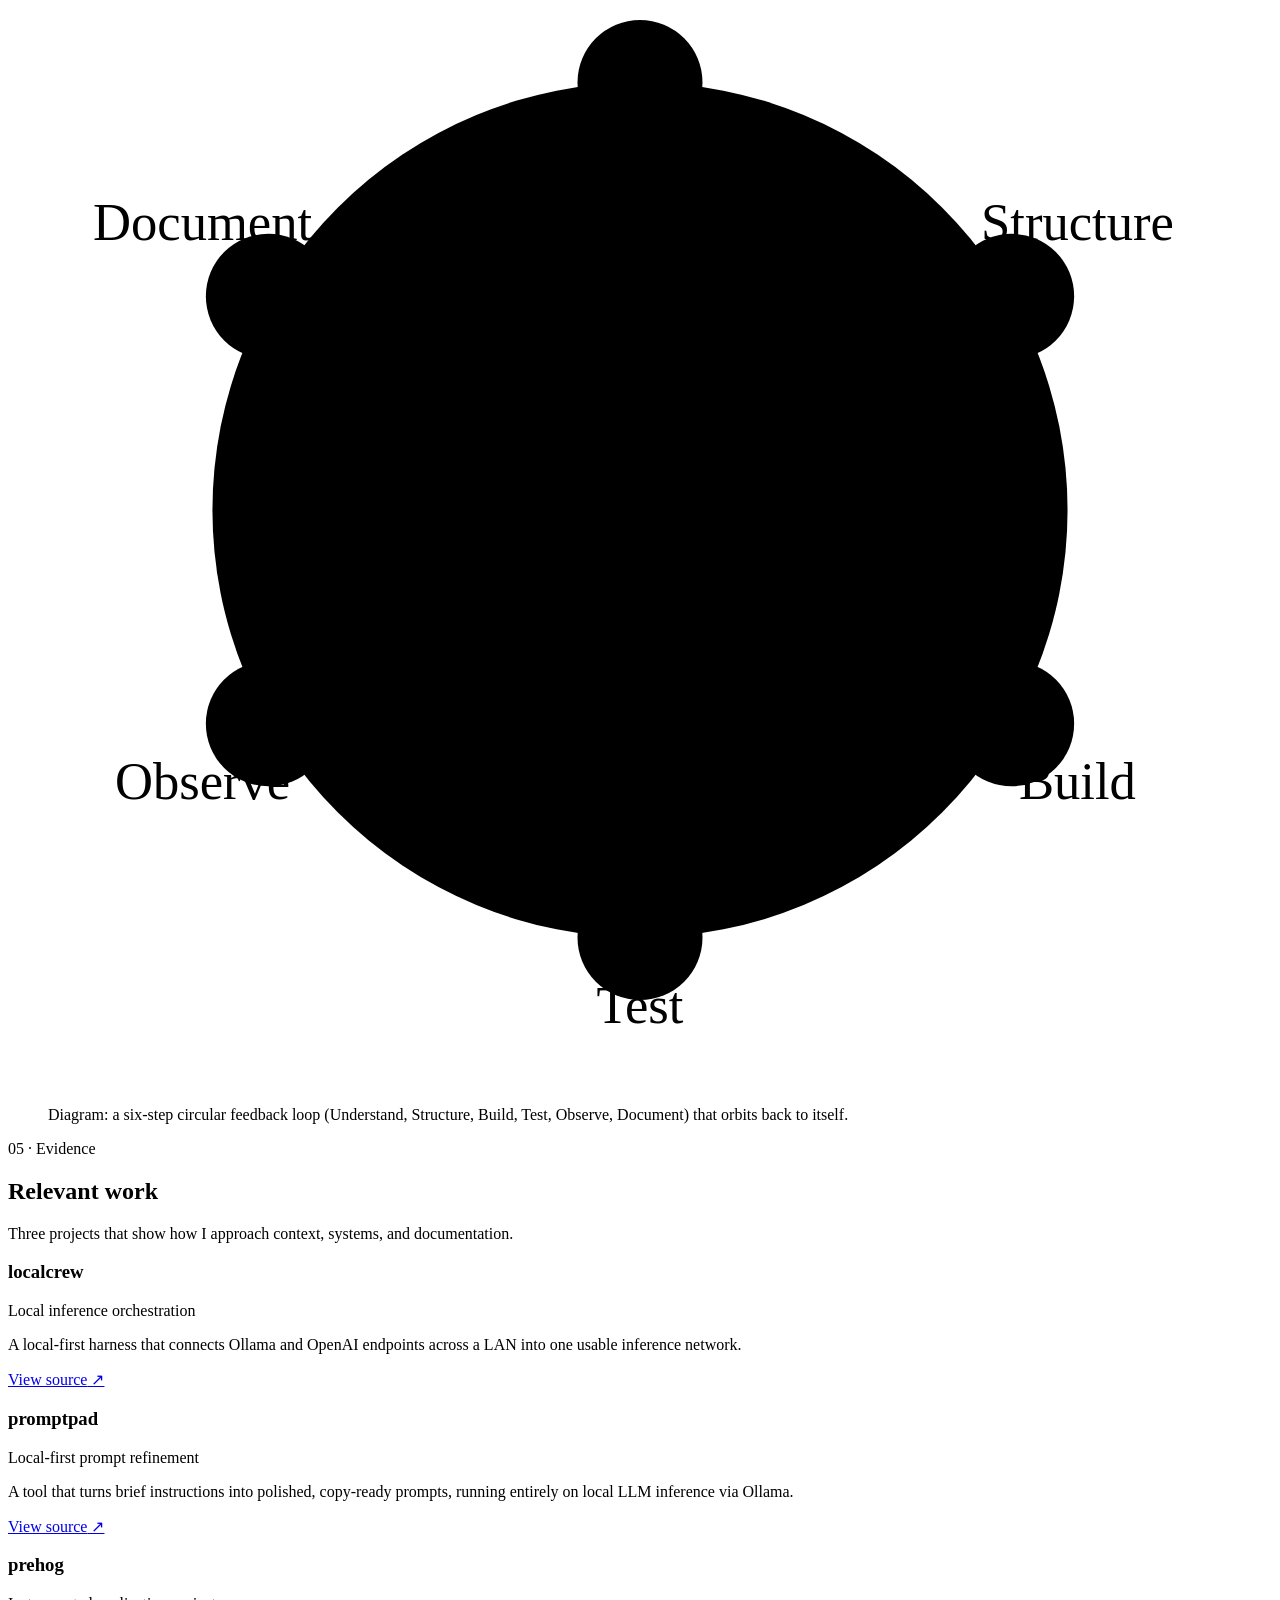
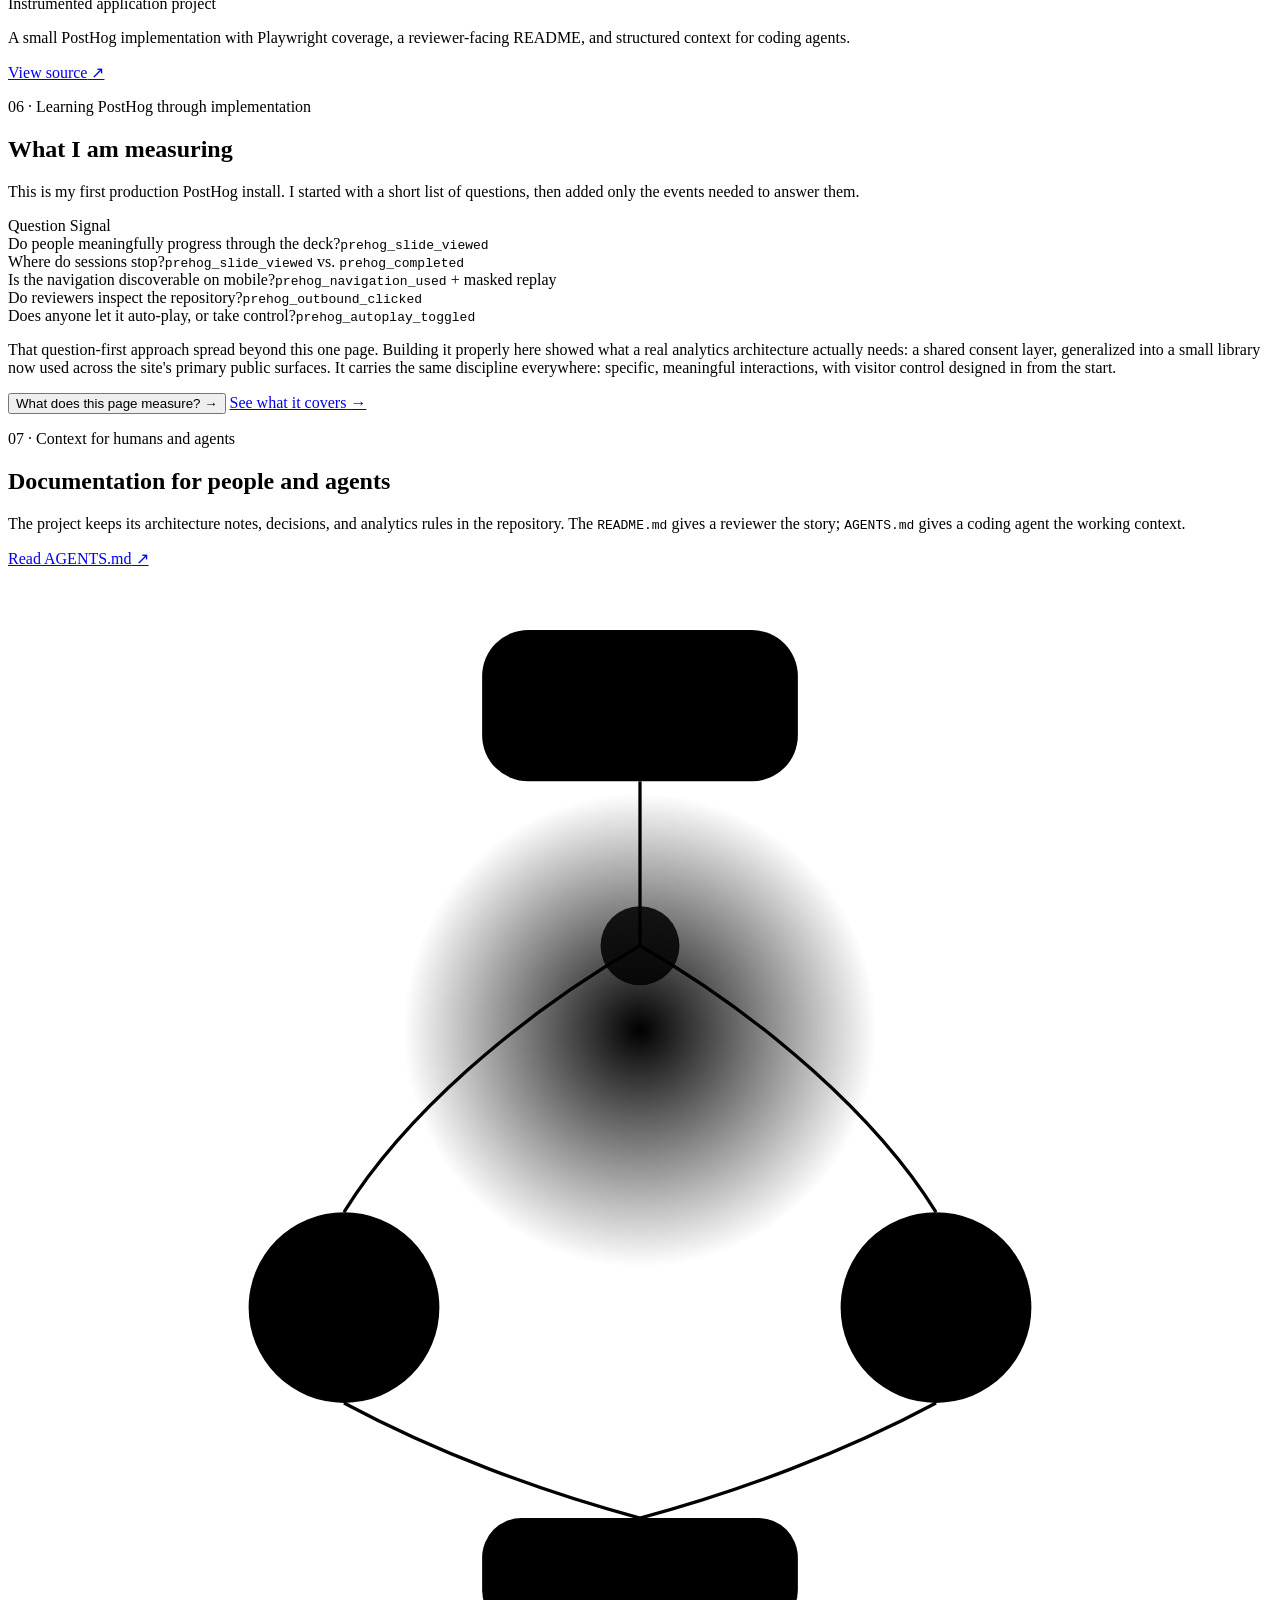
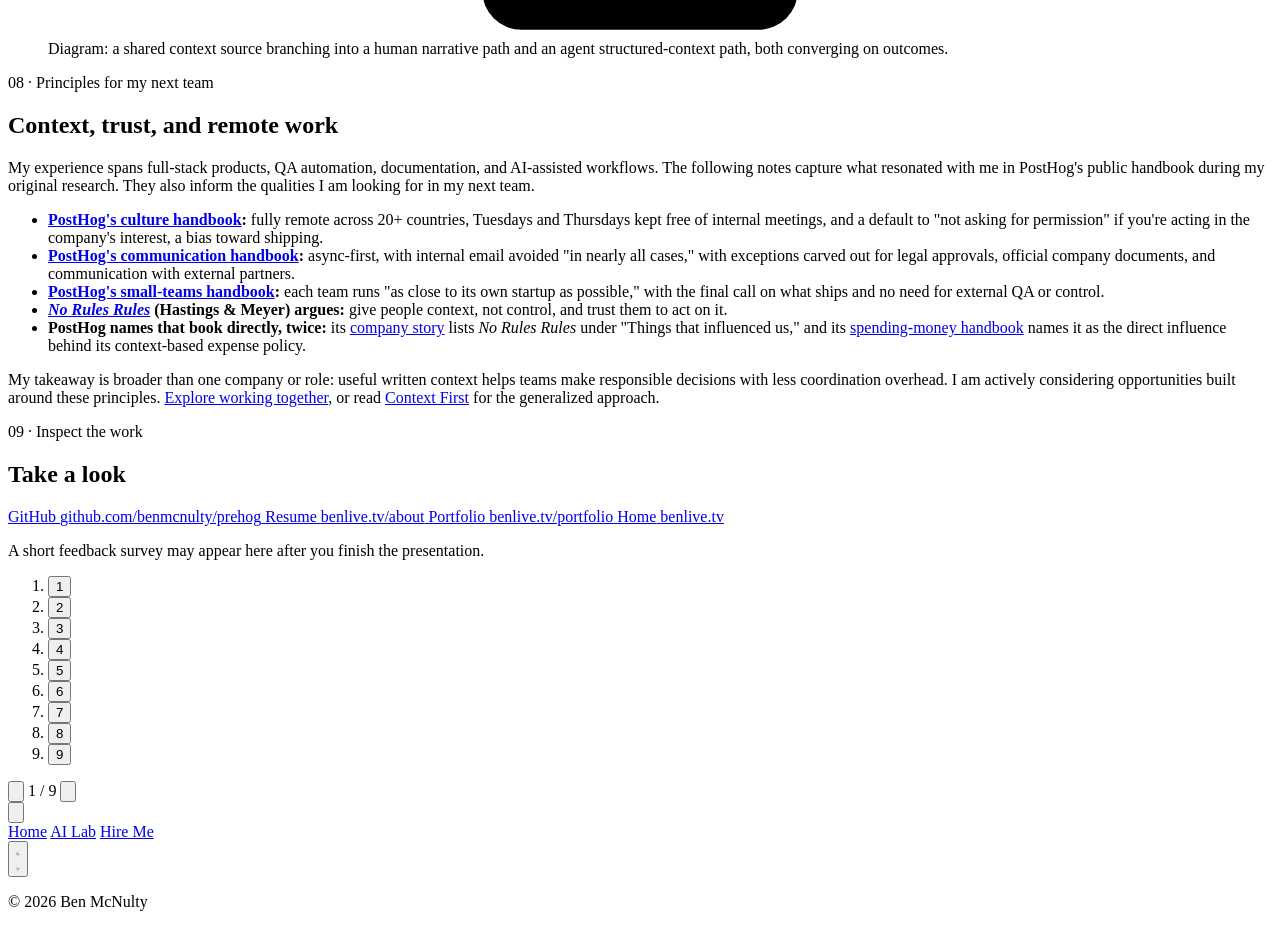
==== commit 19c83f2e: "chore(sri): pin the nav runtime that re-measures only for navigation fonts Co-Authored-By: Claude Op" ====
--- a/index.html
+++ b/index.html
@@ -755,7 +755,7 @@
   </footer>
 
   <script src="/js/theme-toggle.js" defer integrity="sha256-jTyyjcjsa399AvpH3AJ3EooQyHF/nR9I/TQE5NiFS+E="></script>
-  <script src="/js/nav-toggle.js?v=flyout-4" defer integrity="sha256-eBMvLW6YXYzbIvWwor/iAQ8RjN0DO74ixdBZ34yNJPU="></script>
+  <script src="/js/nav-toggle.js?v=flyout-4" defer integrity="sha256-mjXN2cJwIhIwZTUsYu3sBk1+z03jYRBfiJ77gG5LHiI="></script>
   <script src="/js/animation-observer.js" defer integrity="sha256-OTrCo+o4qg+ikEsXMvXDtuJb+Qe5yohRm0v2FQxvWyE="></script>
   <!-- Shared analytics layer first (deferred scripts run in source order),
        so window.BenLiveAnalytics exists before prehog/analytics.js's own
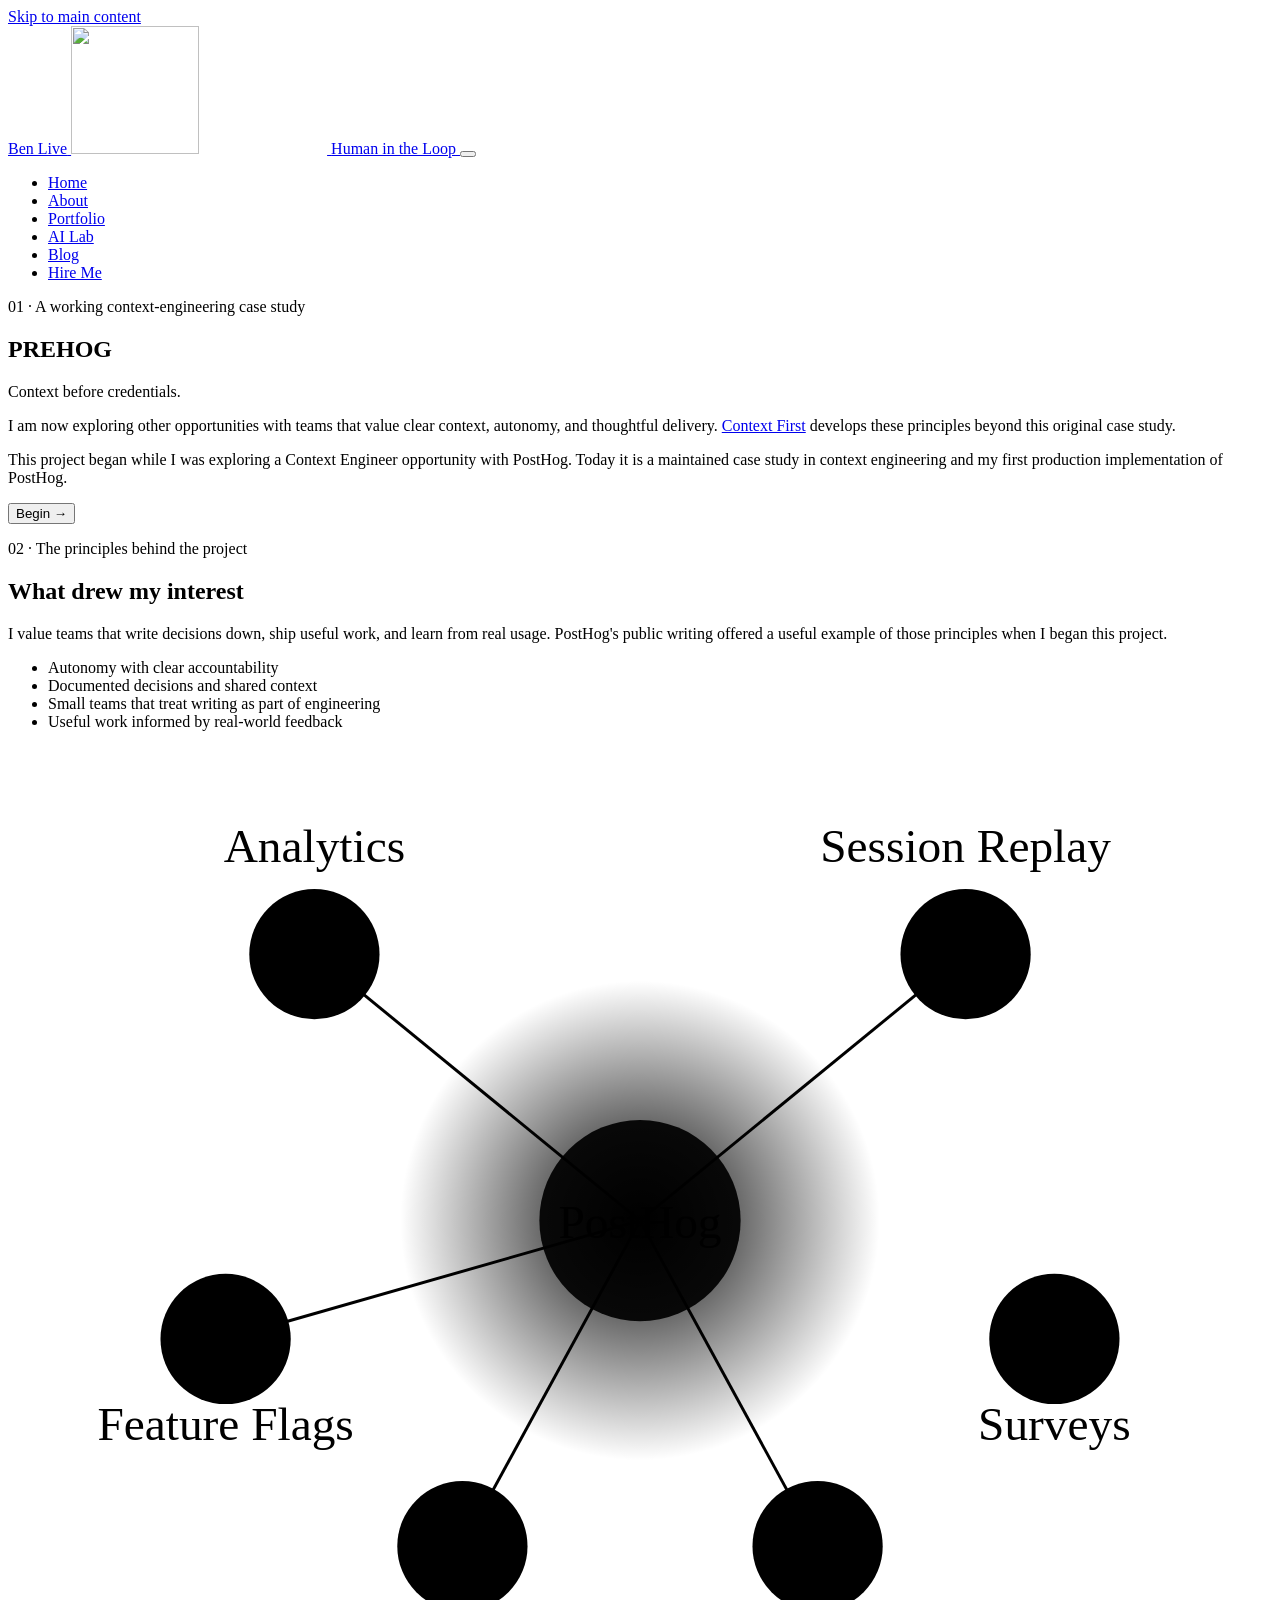
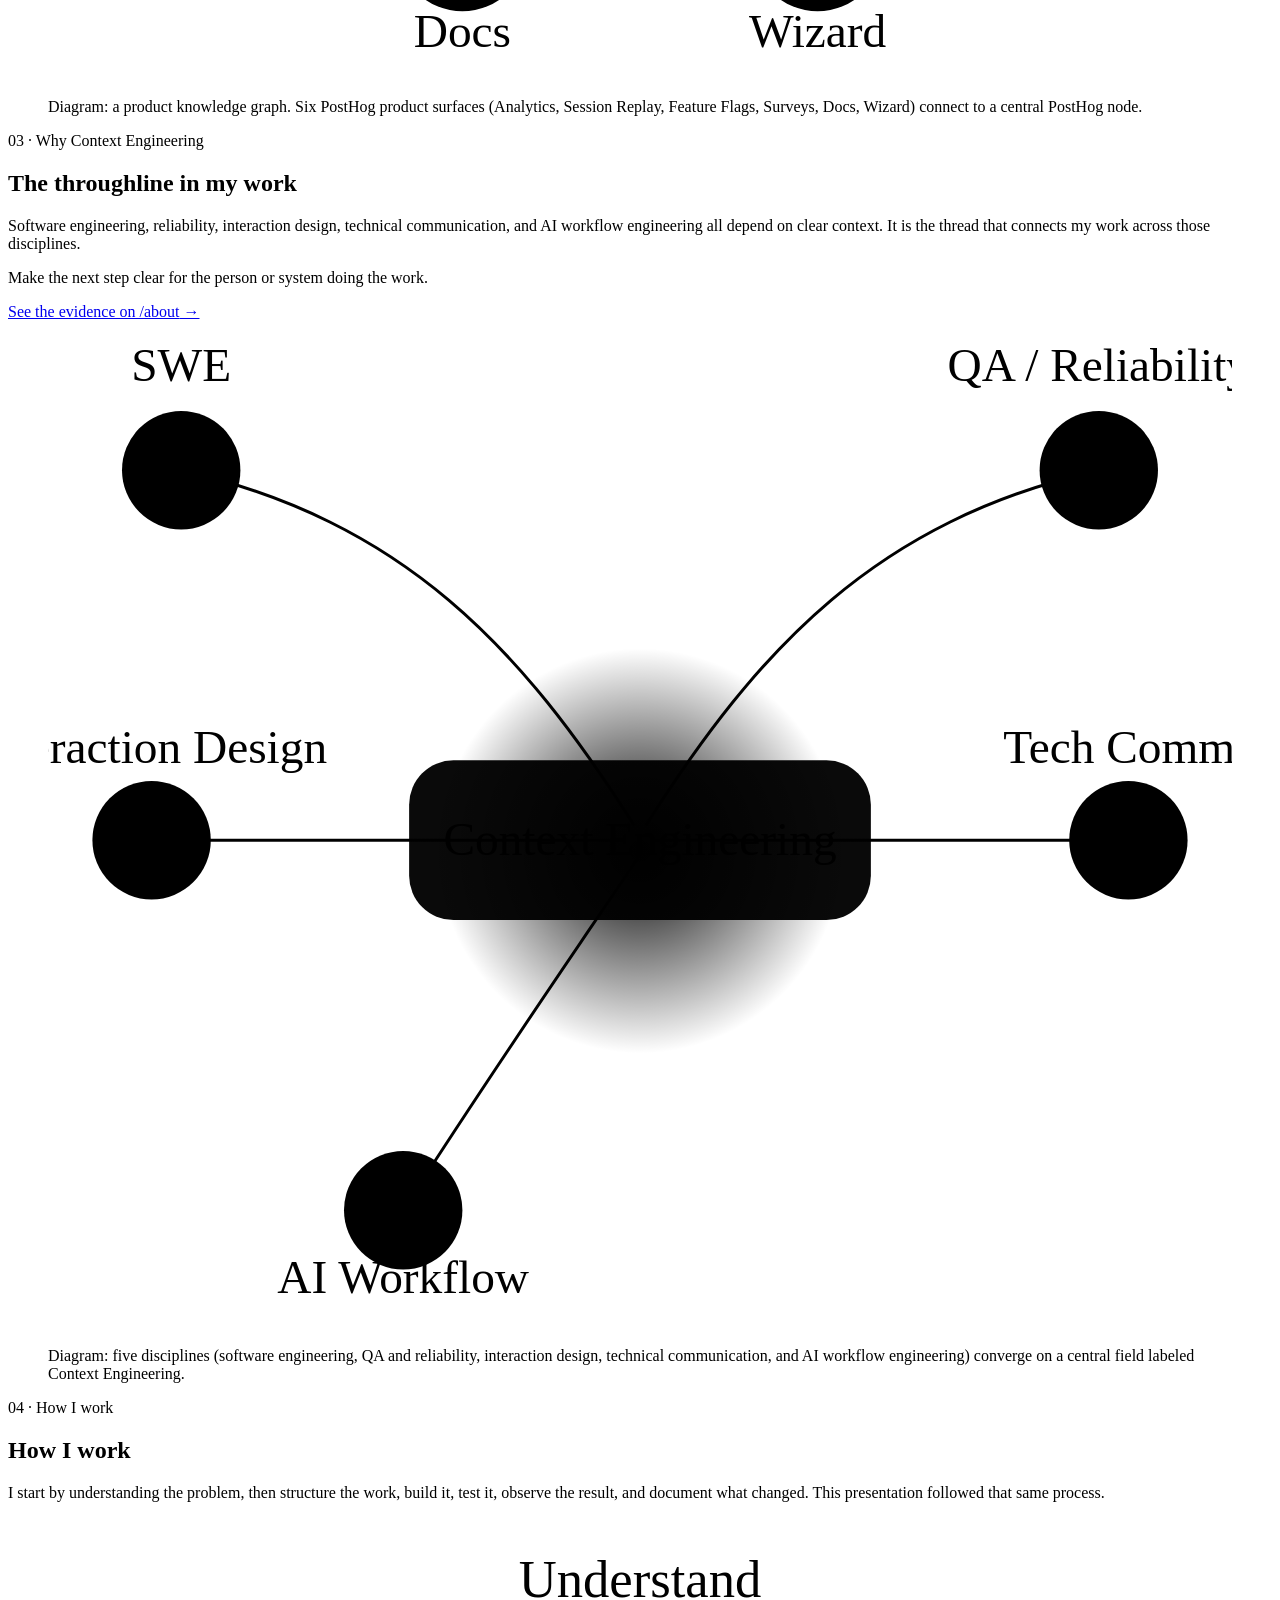
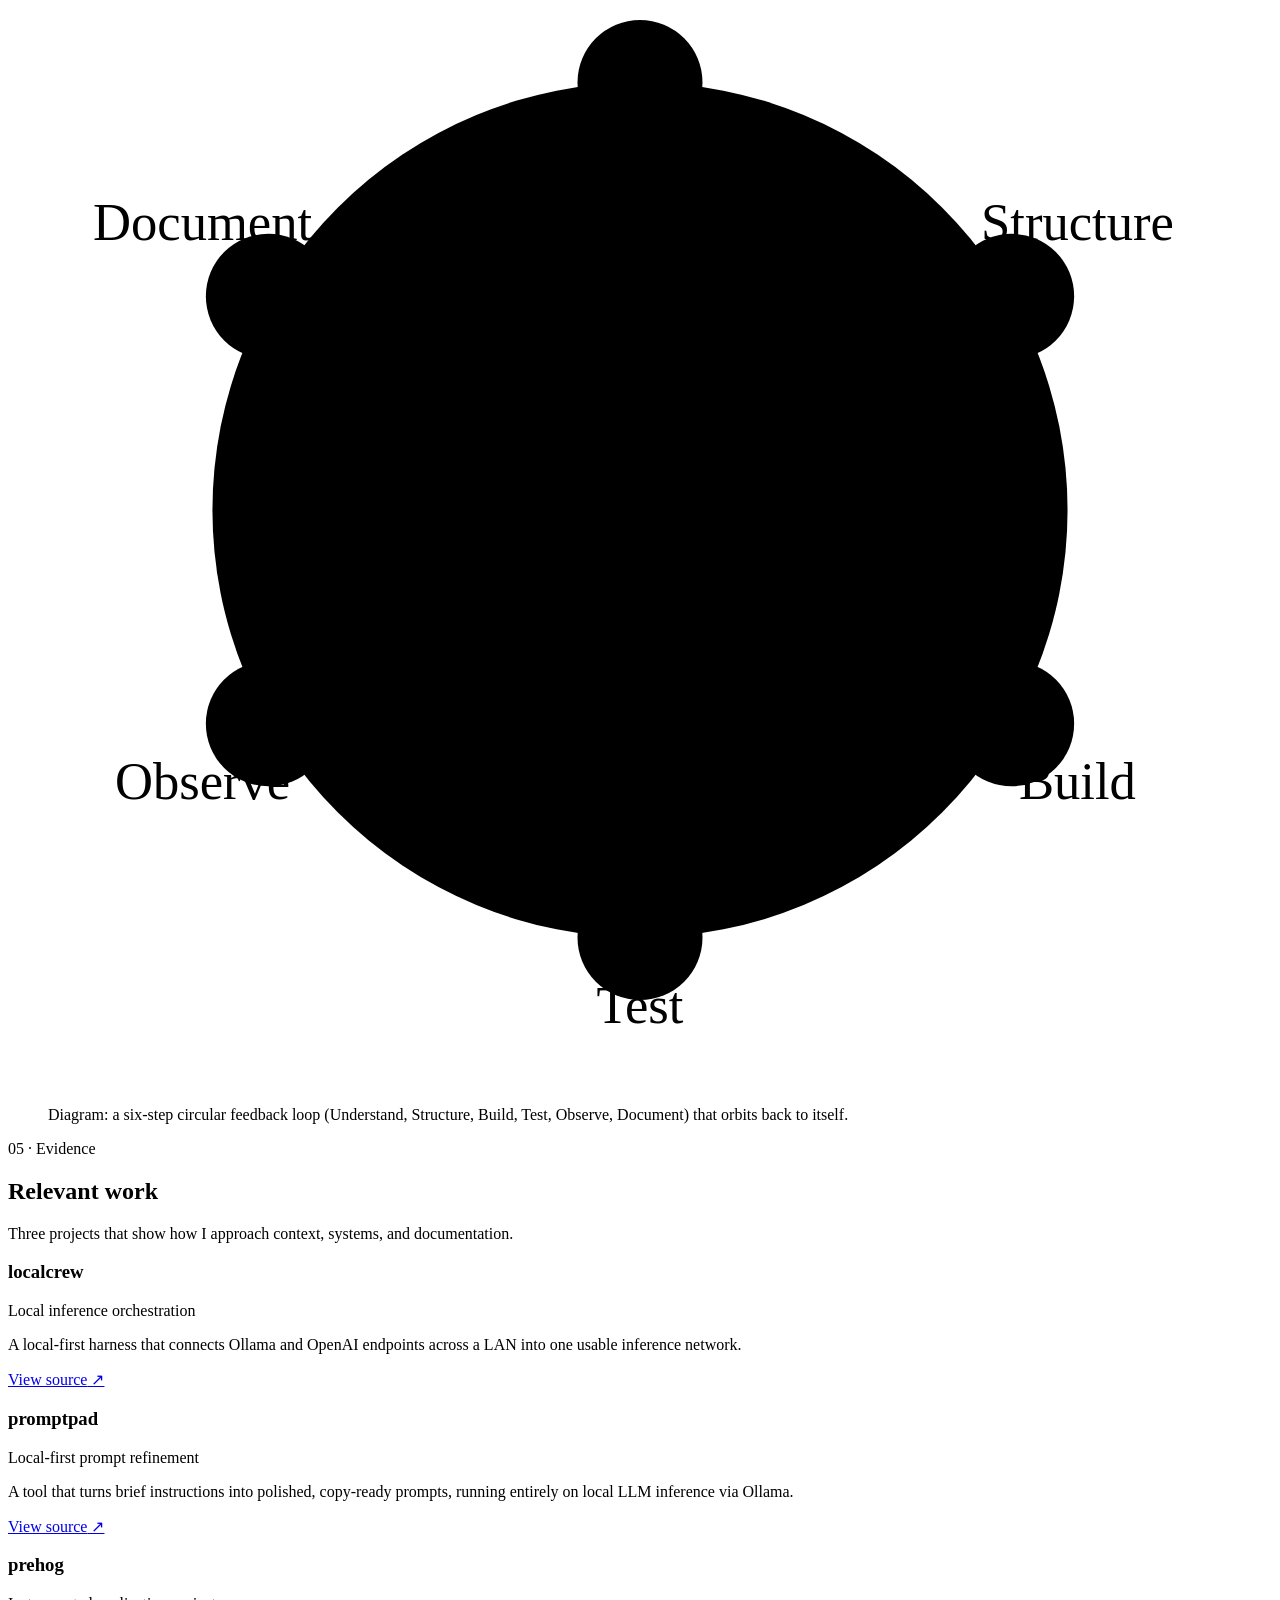
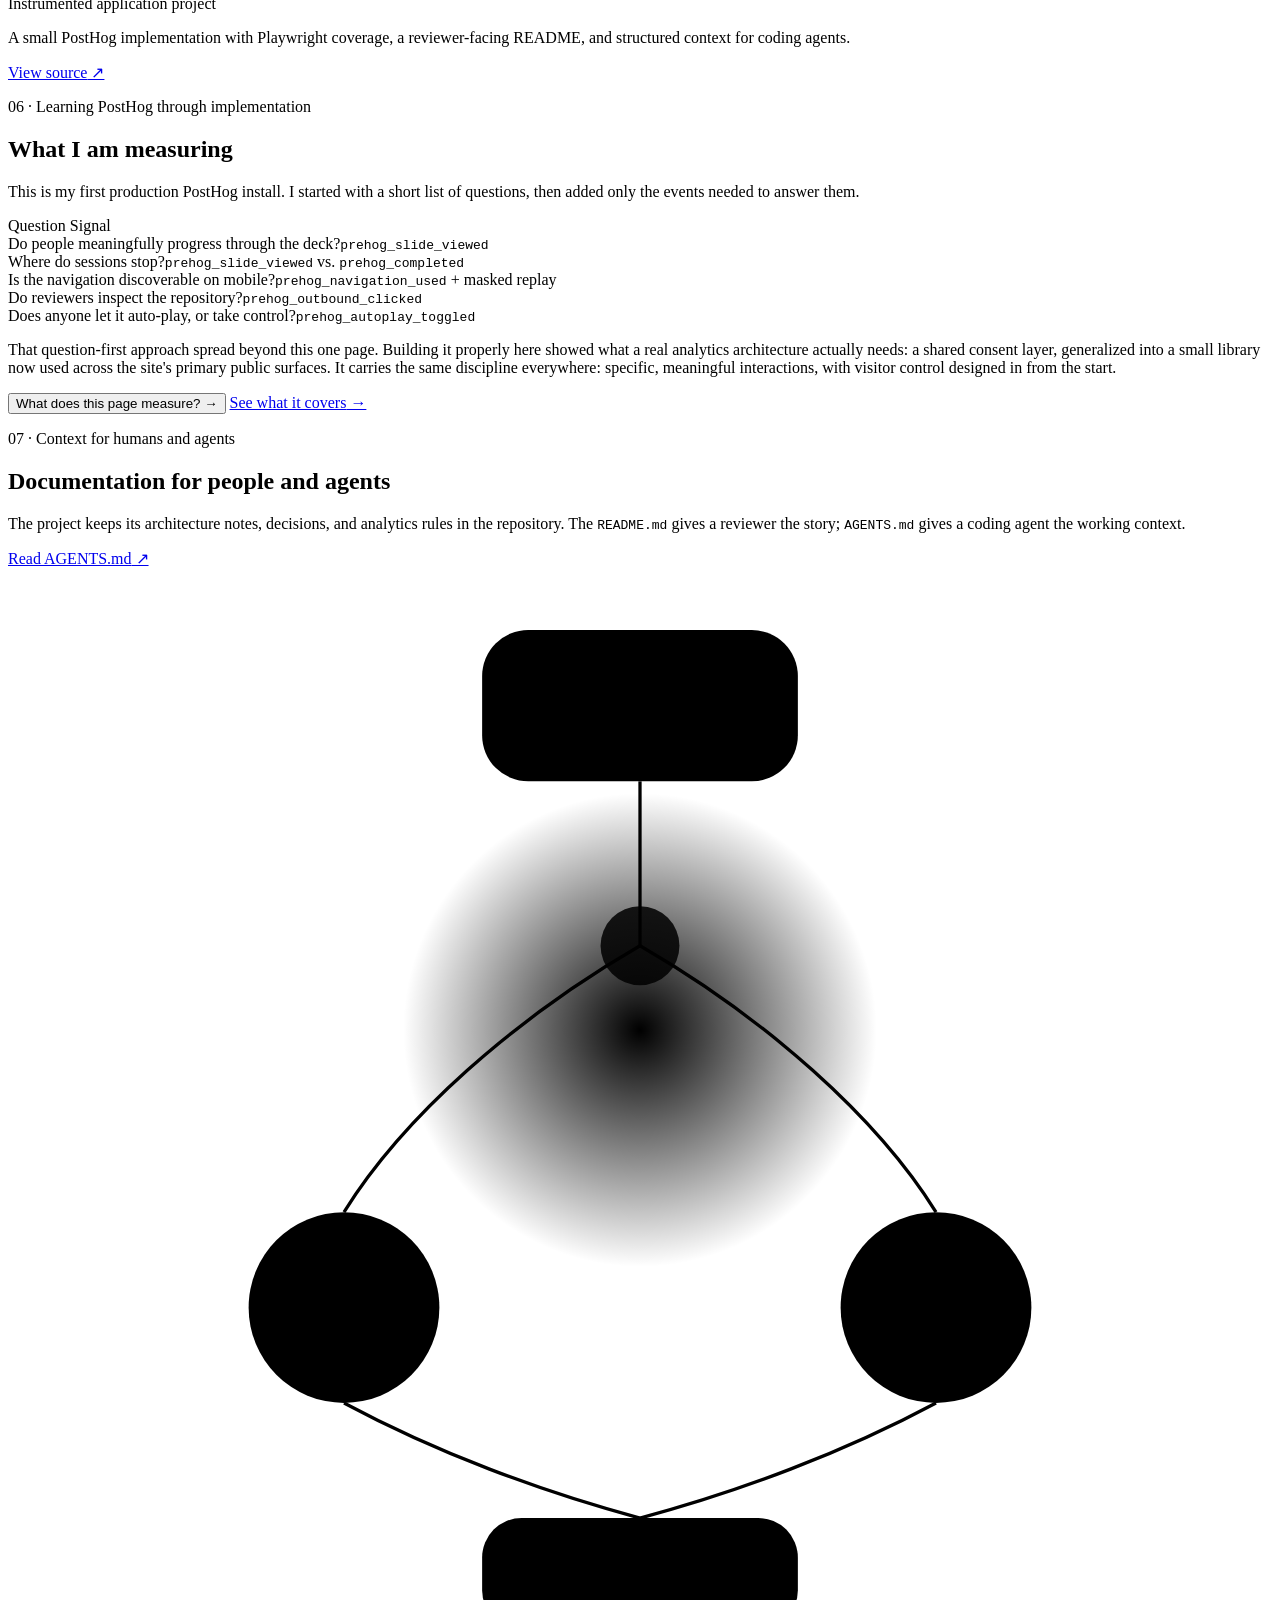
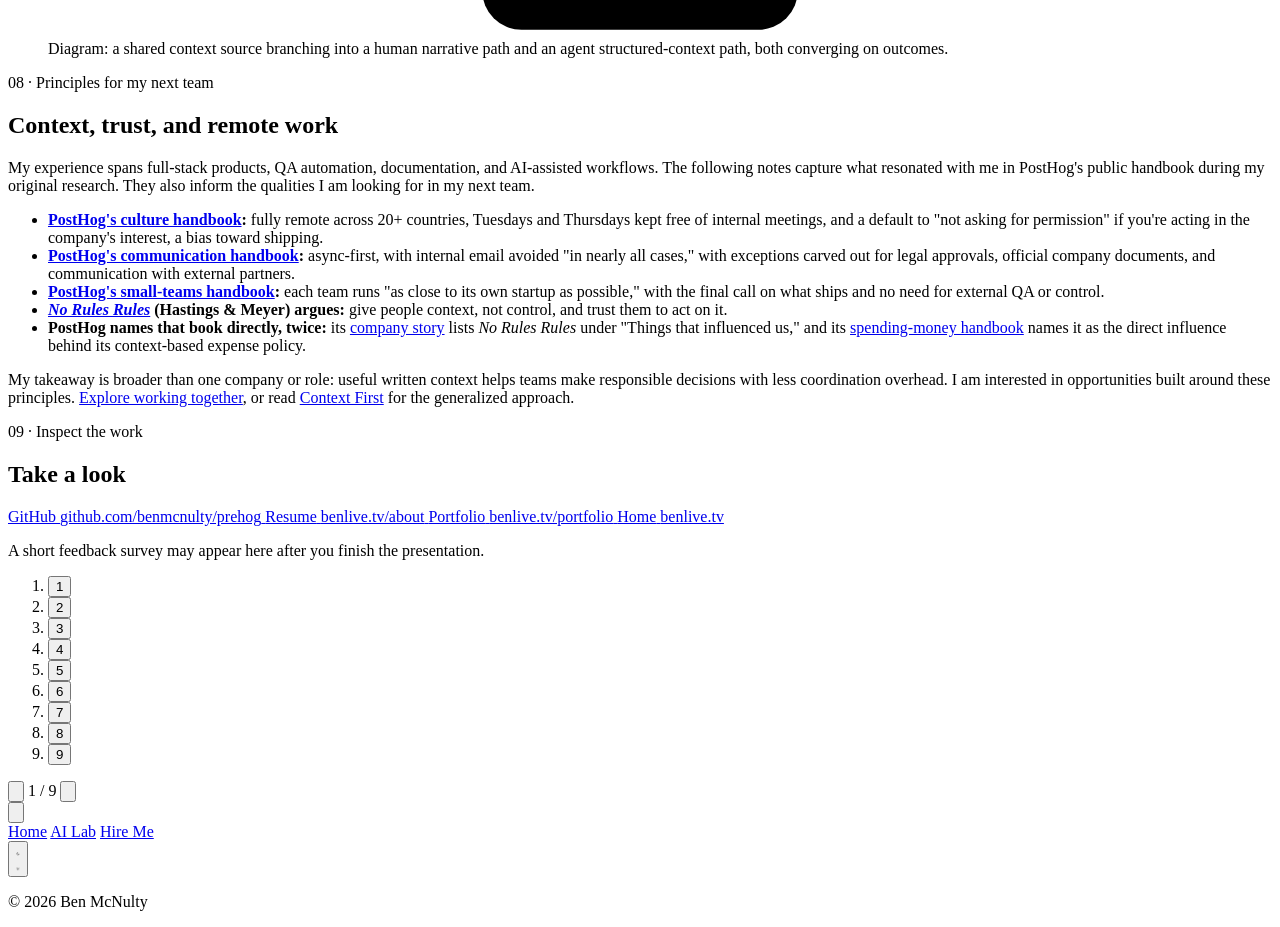
==== commit bf4d6749: "content: "interested in" rather than "actively considering/exploring" opportunities Ben's 2026-10-12" ====
--- a/index.html
+++ b/index.html
@@ -540,7 +540,7 @@
           <li><strong><a href="https://www.penguinrandomhouse.com/books/606529/no-rules-rules-by-reed-hastings-and-erin-meyer/" target="_blank" rel="noopener" data-outbound="no-rules-rules"><em>No Rules Rules</em></a> (Hastings &amp; Meyer) argues:</strong> give people context, not control, and trust them to act on it.</li>
           <li><strong>PostHog names that book directly, twice:</strong> its <a href="https://posthog.com/handbook/story" target="_blank" rel="noopener" data-outbound="handbook-story">company story</a> lists <em>No Rules Rules</em> under "Things that influenced us," and its <a href="https://posthog.com/handbook/people/spending-money#guiding-principles" target="_blank" rel="noopener" data-outbound="handbook-spending">spending-money handbook</a> names it as the direct influence behind its context-based expense policy.</li>
         </ul>
-        <p class="slide-body">My takeaway is broader than one company or role: useful written context helps teams make responsible decisions with less coordination overhead. I am actively considering opportunities built around these principles. <a href="/hire-me/">Explore working together</a>, or read <a href="/context-first/">Context First</a> for the generalized approach.</p>
+        <p class="slide-body">My takeaway is broader than one company or role: useful written context helps teams make responsible decisions with less coordination overhead. I am interested in opportunities built around these principles. <a href="/hire-me/">Explore working together</a>, or read <a href="/context-first/">Context First</a> for the generalized approach.</p>
       </div>
     </section>
 
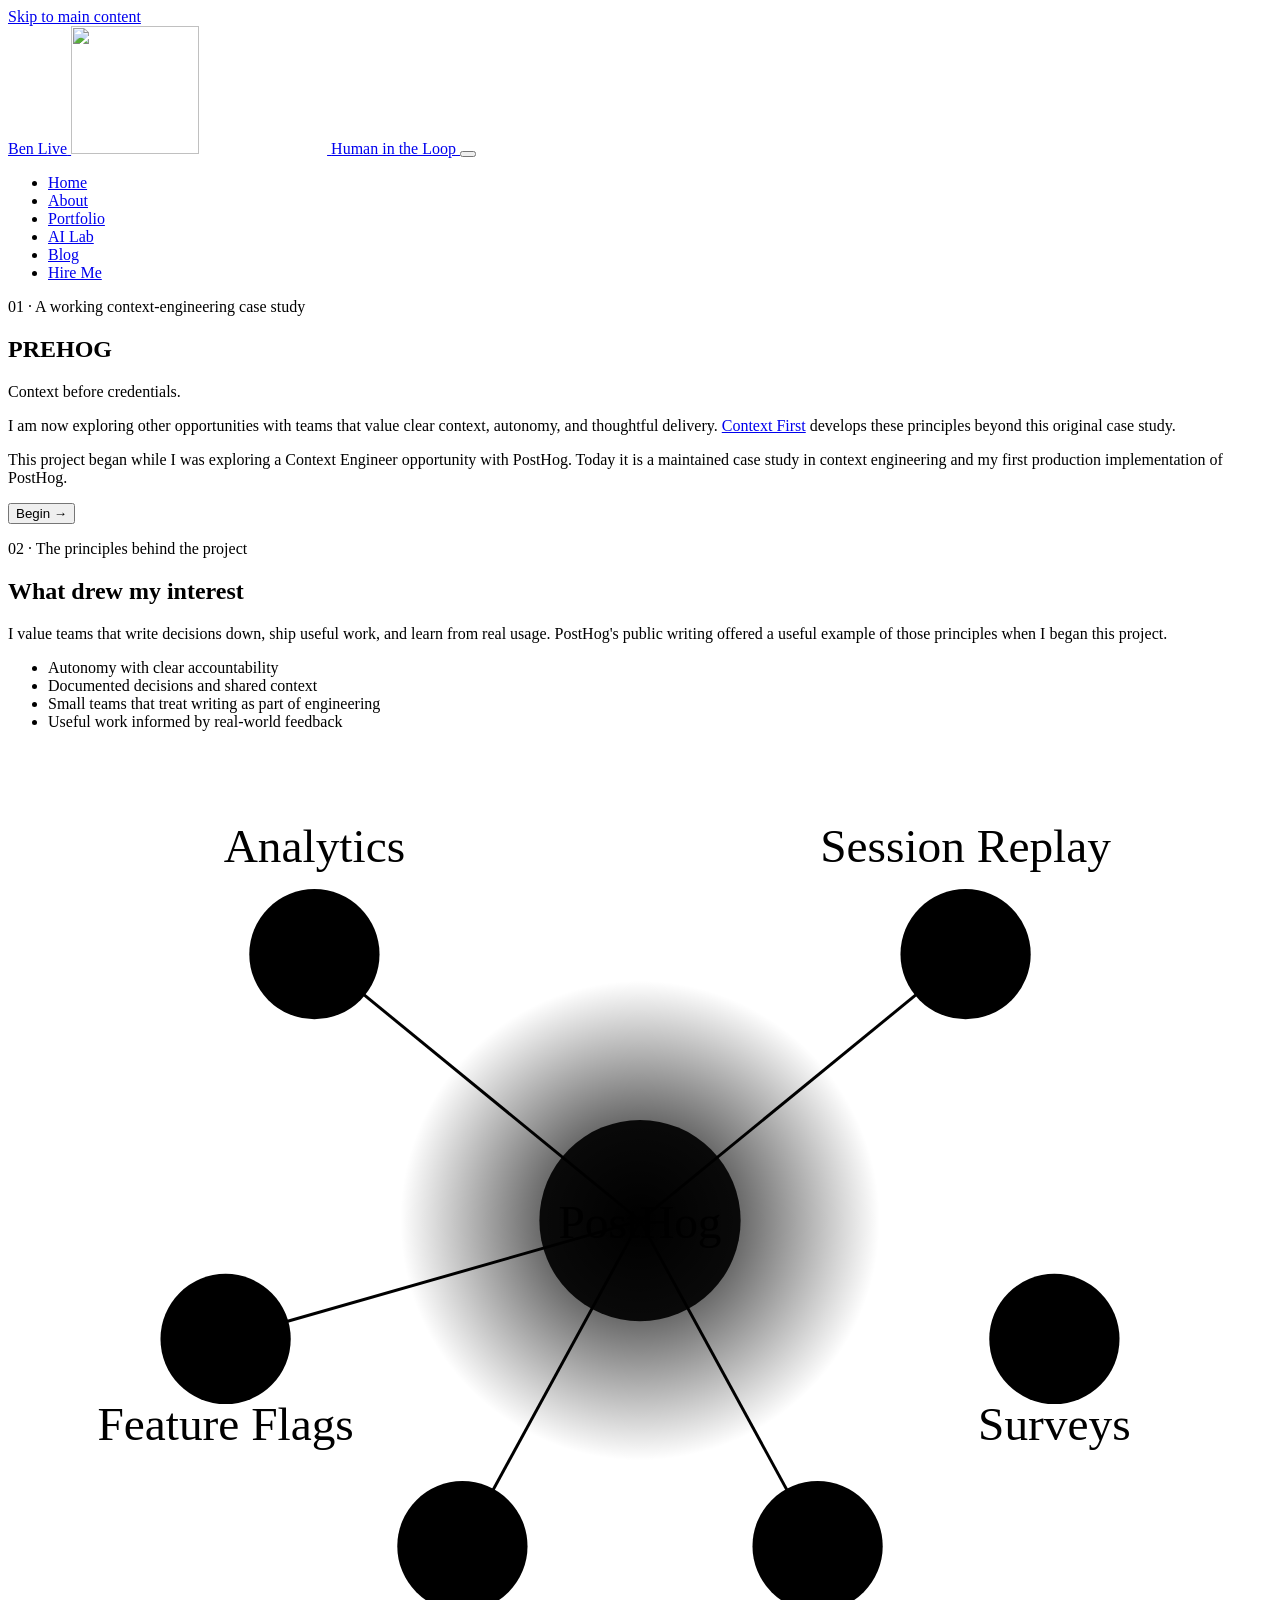
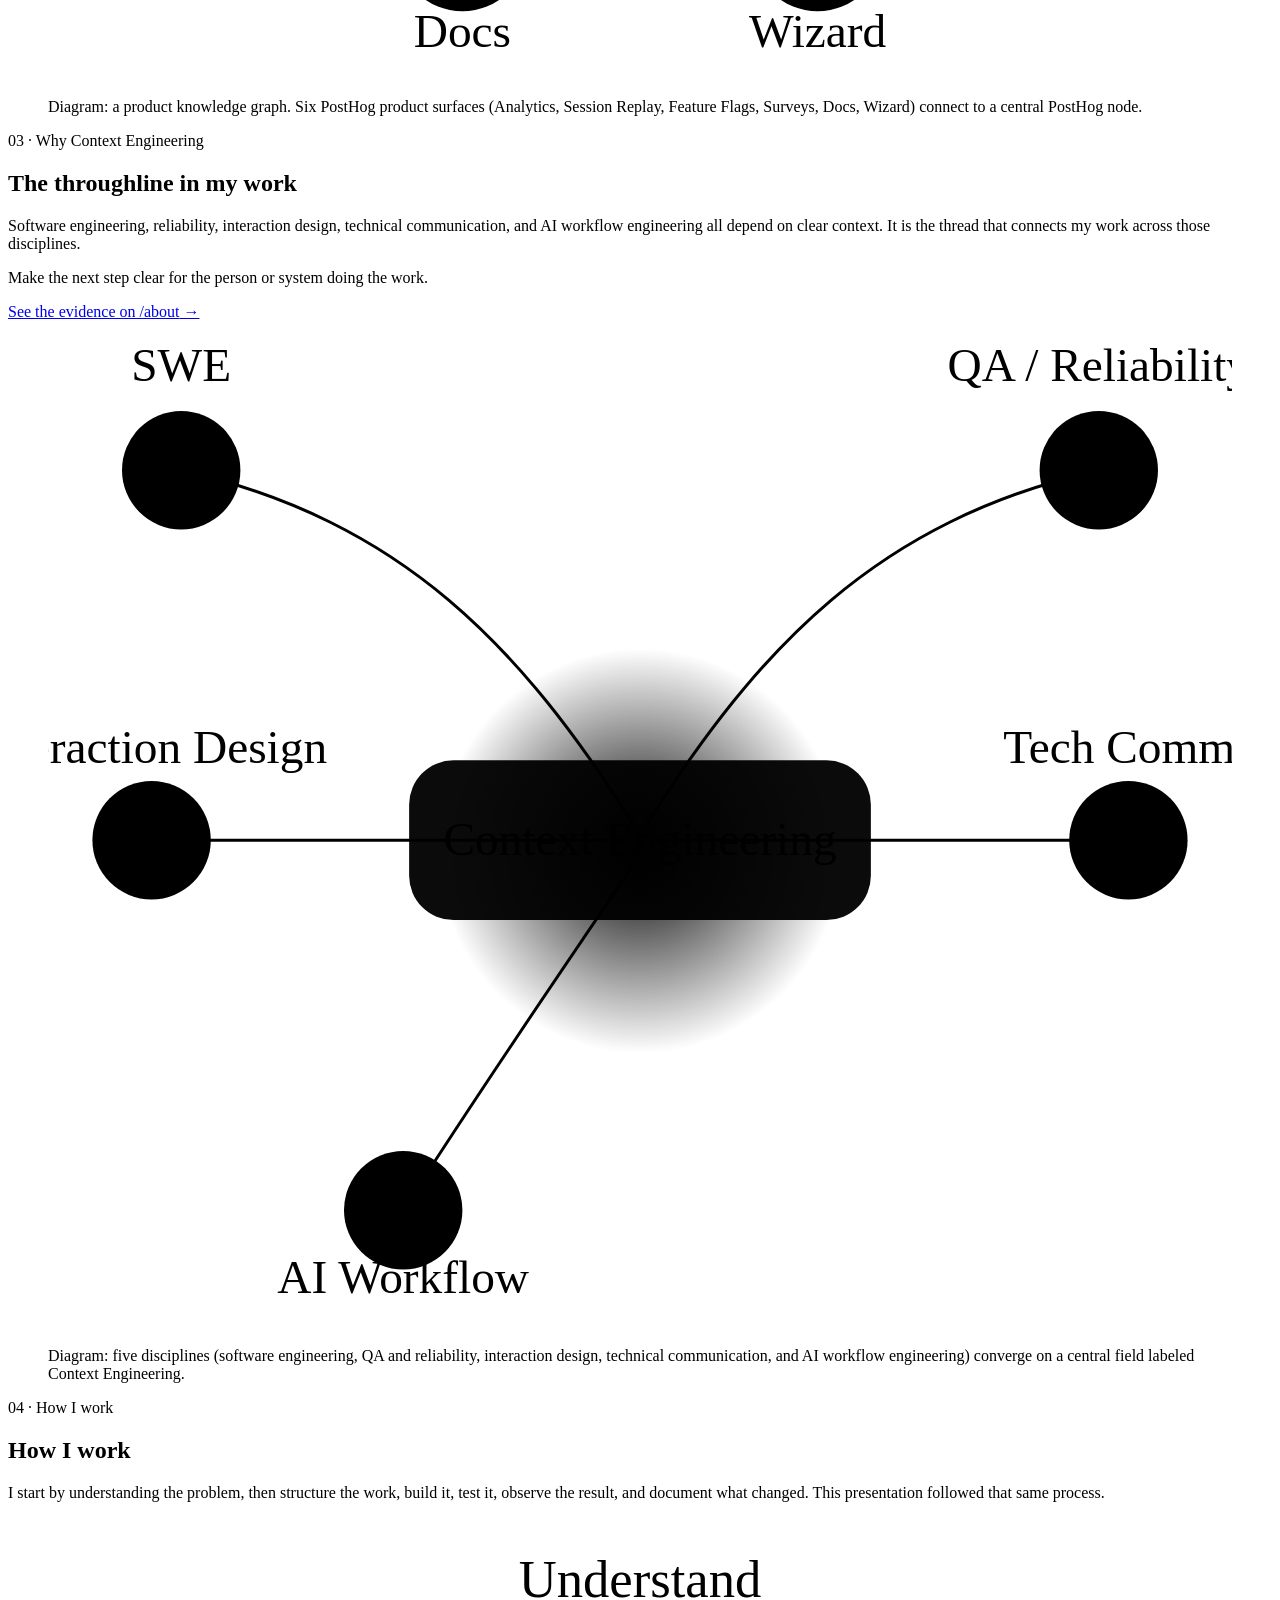
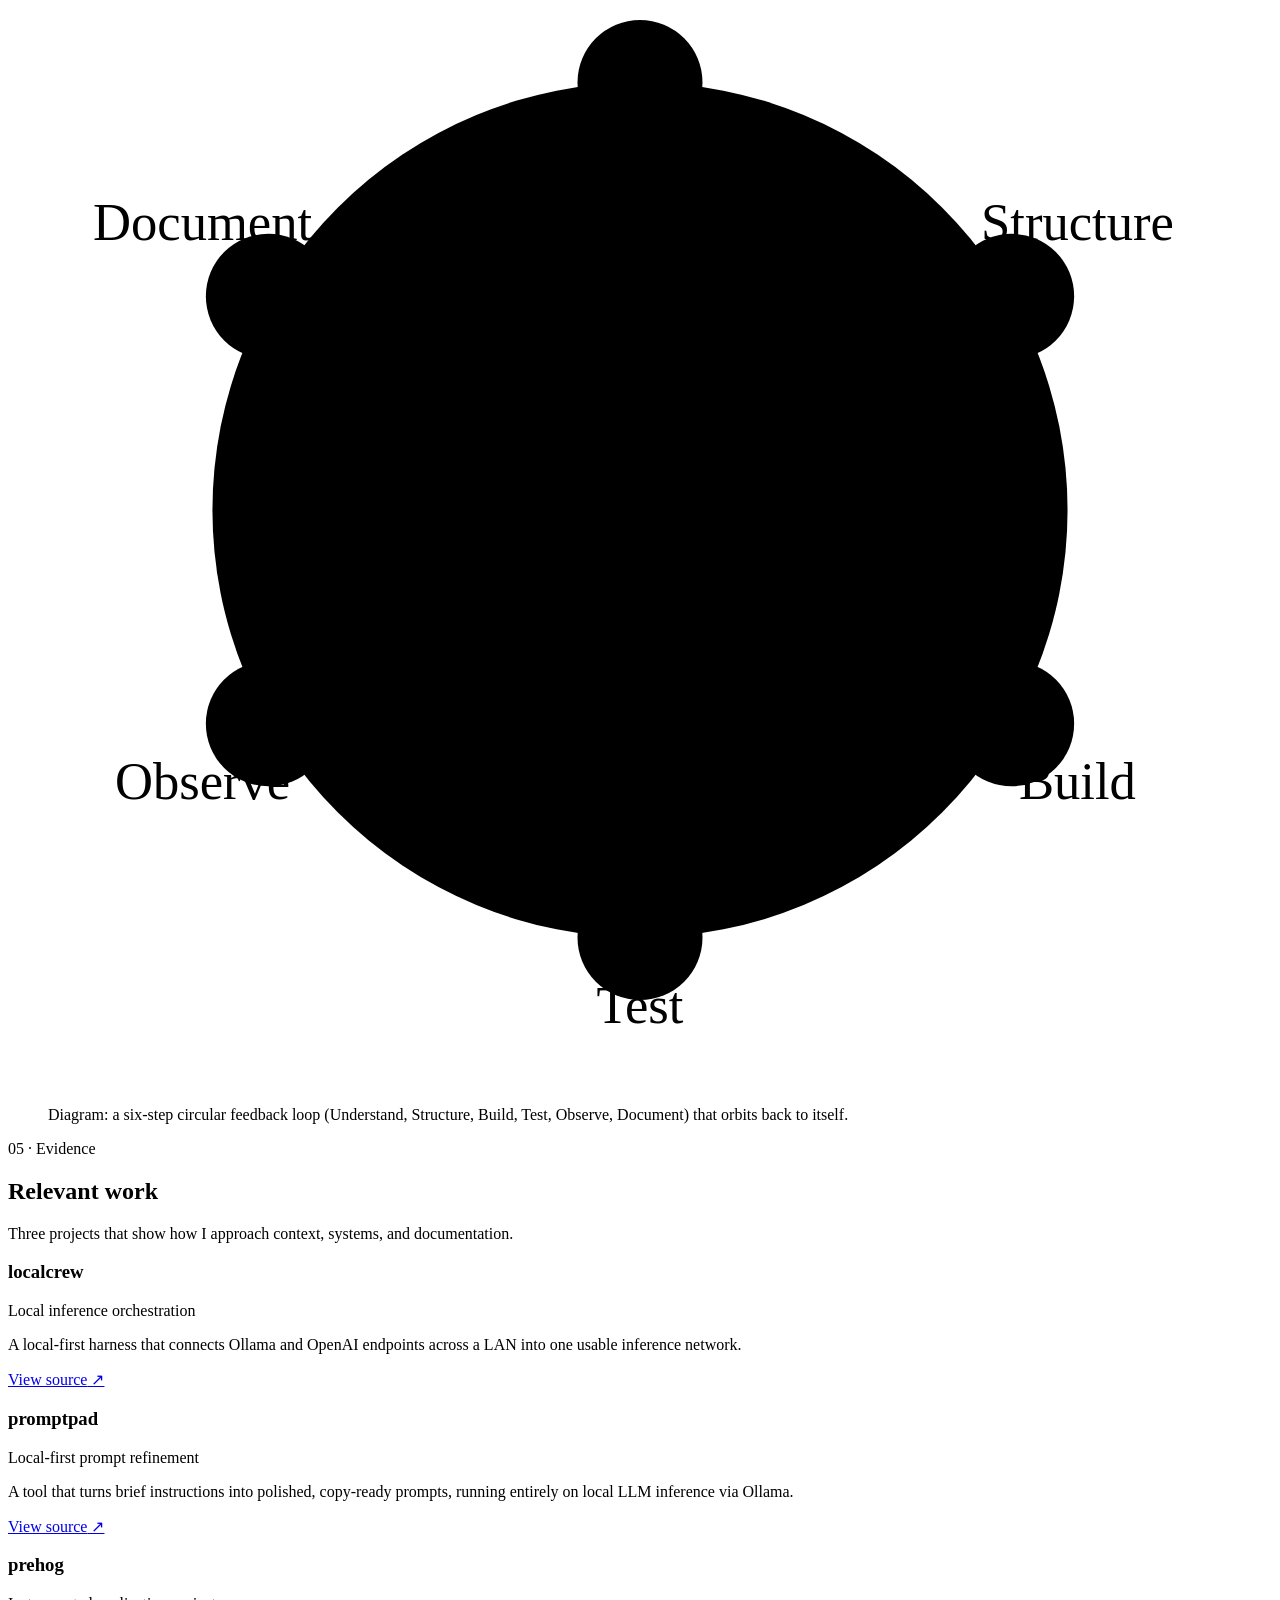
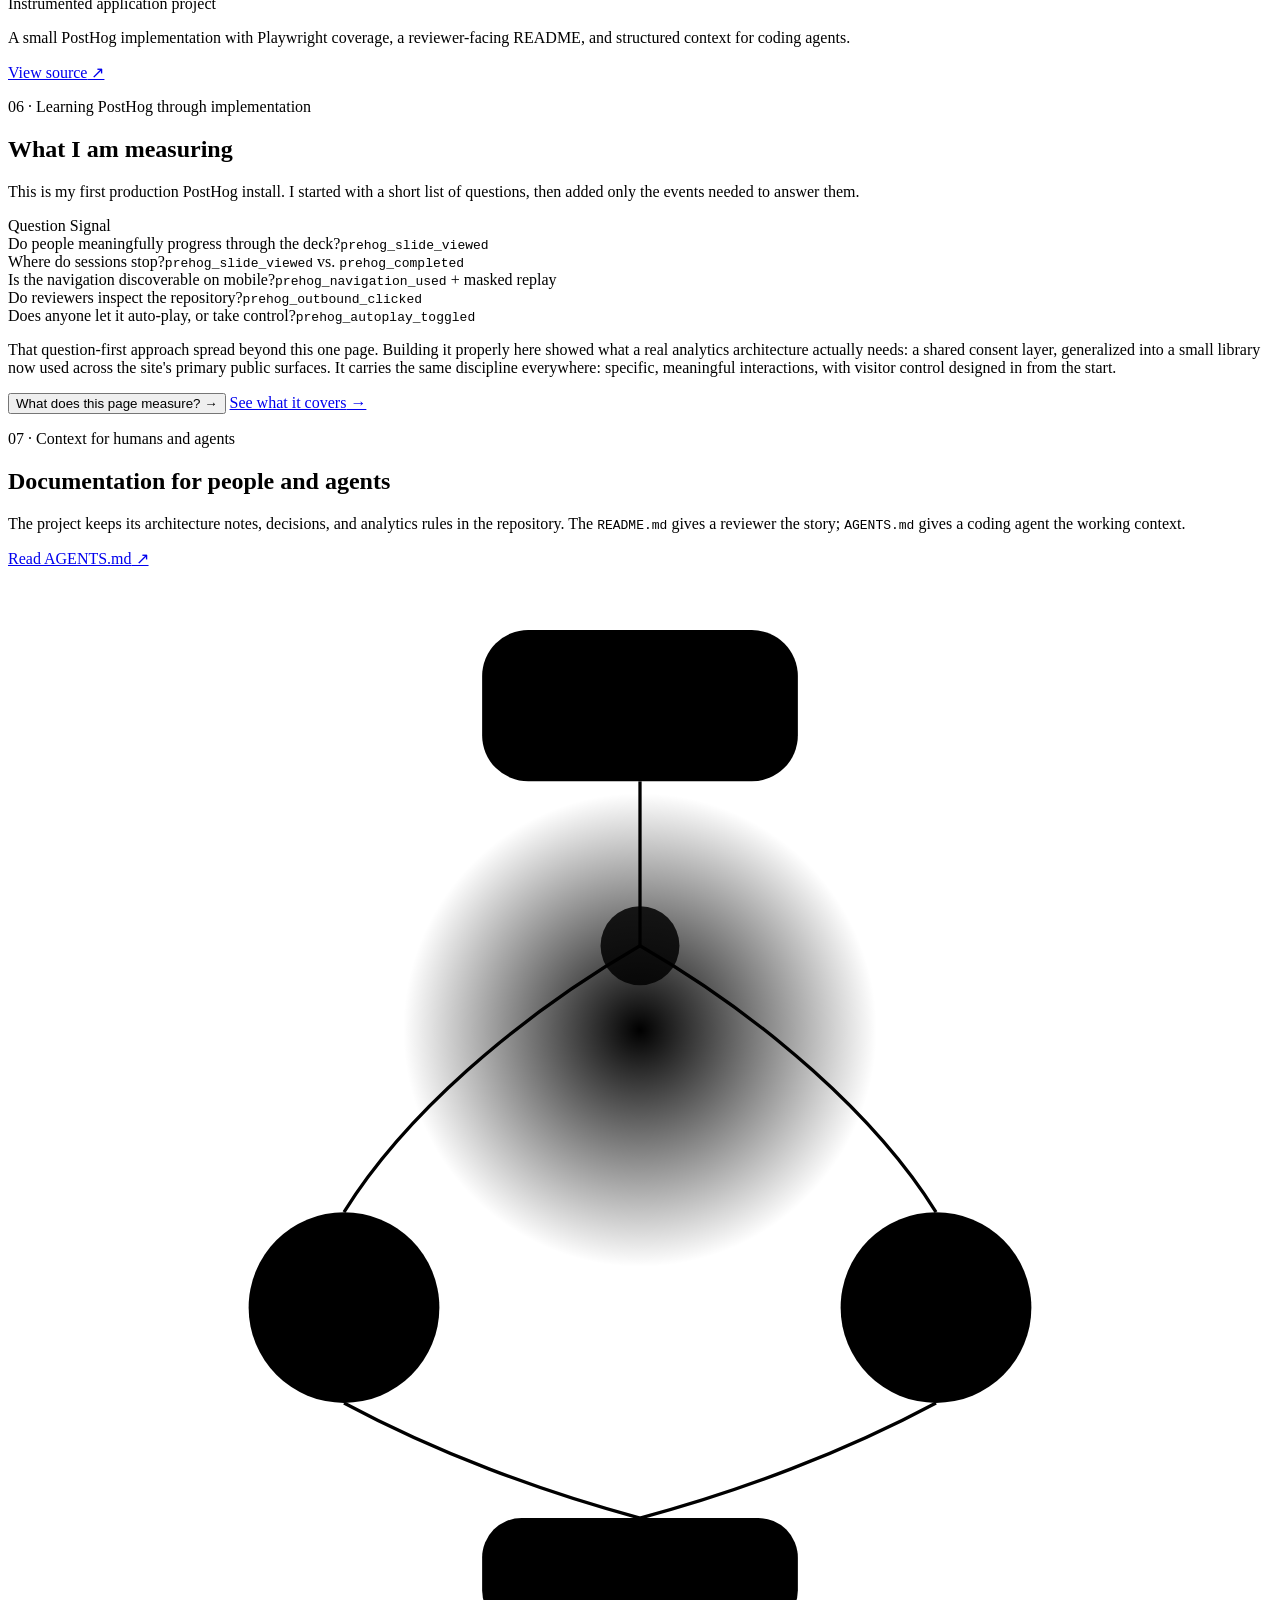
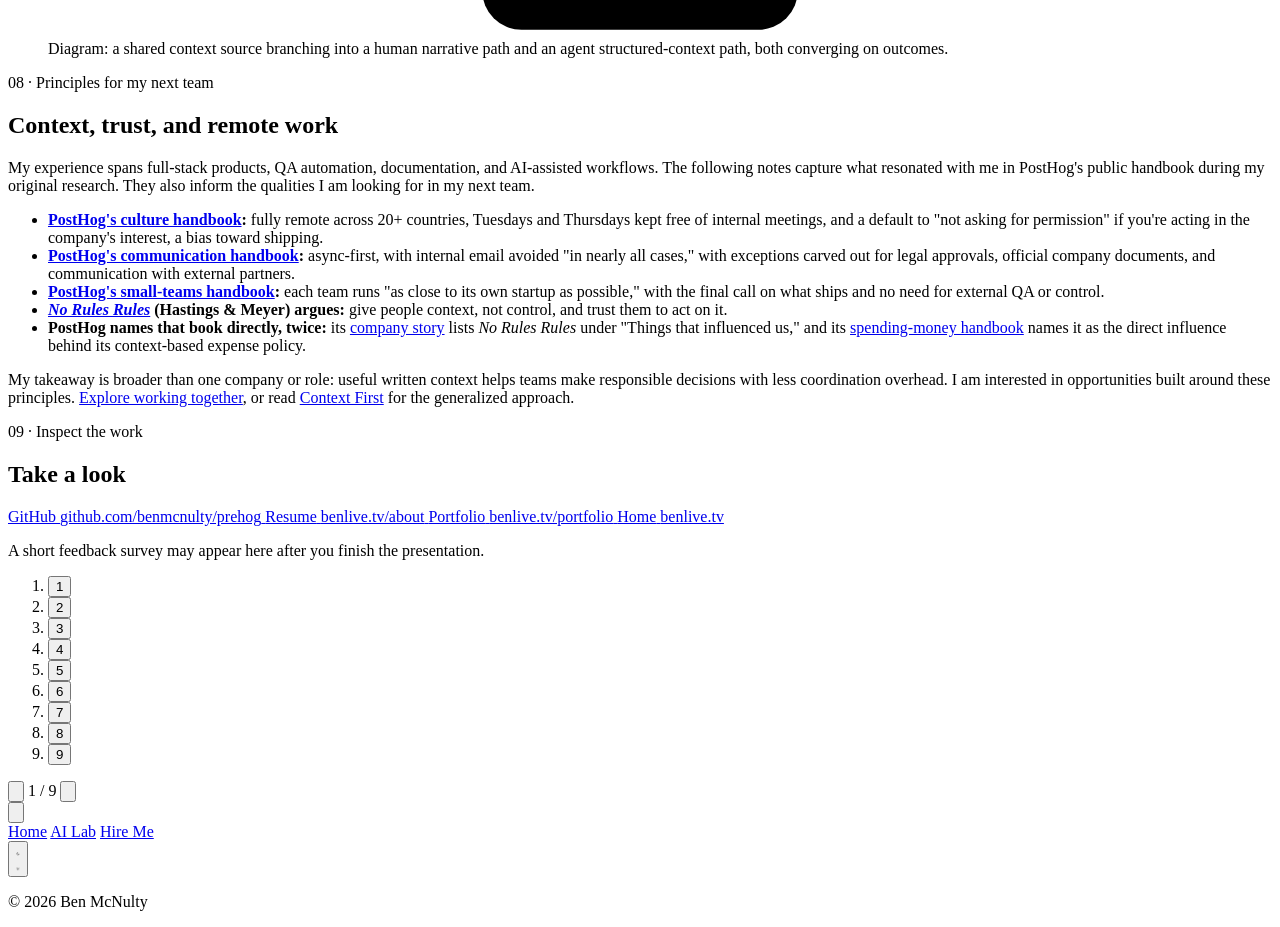
==== commit 24efeb68: "docs: correct shared asset cache policy" ====
--- a/index.html
+++ b/index.html
@@ -775,9 +775,9 @@
        included — a returning visitor combining a stale-cached prehog.js
        (predating window.__prehogPanelModal) with fresh HTML/chat.js
        would otherwise throw when chat.js calls that bridge. firebase.json
-       gives JS/CSS a 1-hour freshness lifetime plus stale-while-revalidate,
-       so this isn't a theoretical gap. Bump this one string on every
-       future change to any file in this list, together. -->
+       serves JS/CSS with max-age=0, must-revalidate; browsers revalidate
+       cached bytes and Hosting purges its CDN on deploy. Keep shared version
+       queries and SRI pins coordinated when changing these assets. -->
   <script src="/js/api/openrouter-client.js?v=chat-foundation-20260814" defer integrity="sha256-biHzsBZObiNcvDMM5jeAHrvChGZh5FoR99EYYtCoIdA="></script>
   <script src="/js/api/chat-config.js?v=chat-foundation-20260814" defer integrity="sha256-P+BDZSC1Cm/XEP8y+UL48HWCem7tkRXvfzWr+LJC7RI="></script>
   <script src="/js/api/chat-errors.js?v=chat-foundation-20260814" defer integrity="sha256-SLhjmQhF4mVMorHBEFMhzmUvby/yzJLLyGpGM60/1YQ="></script>
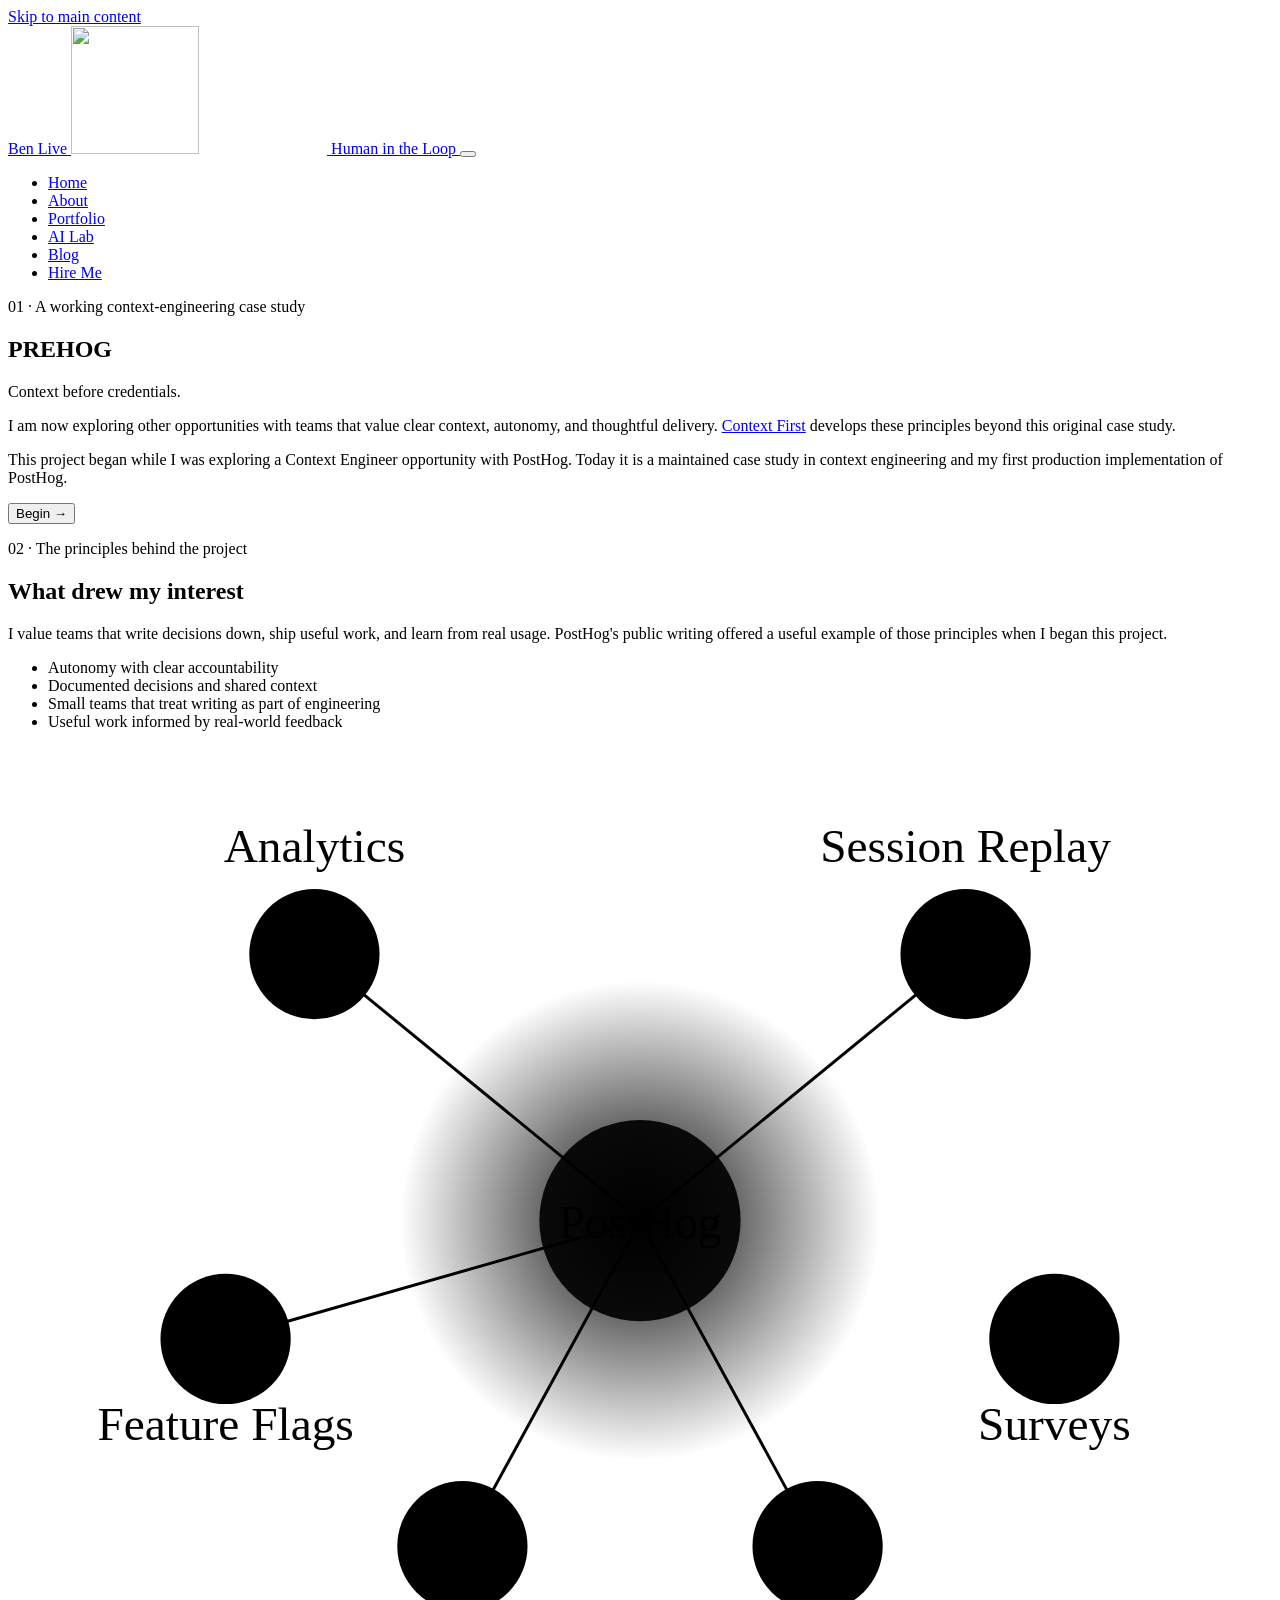
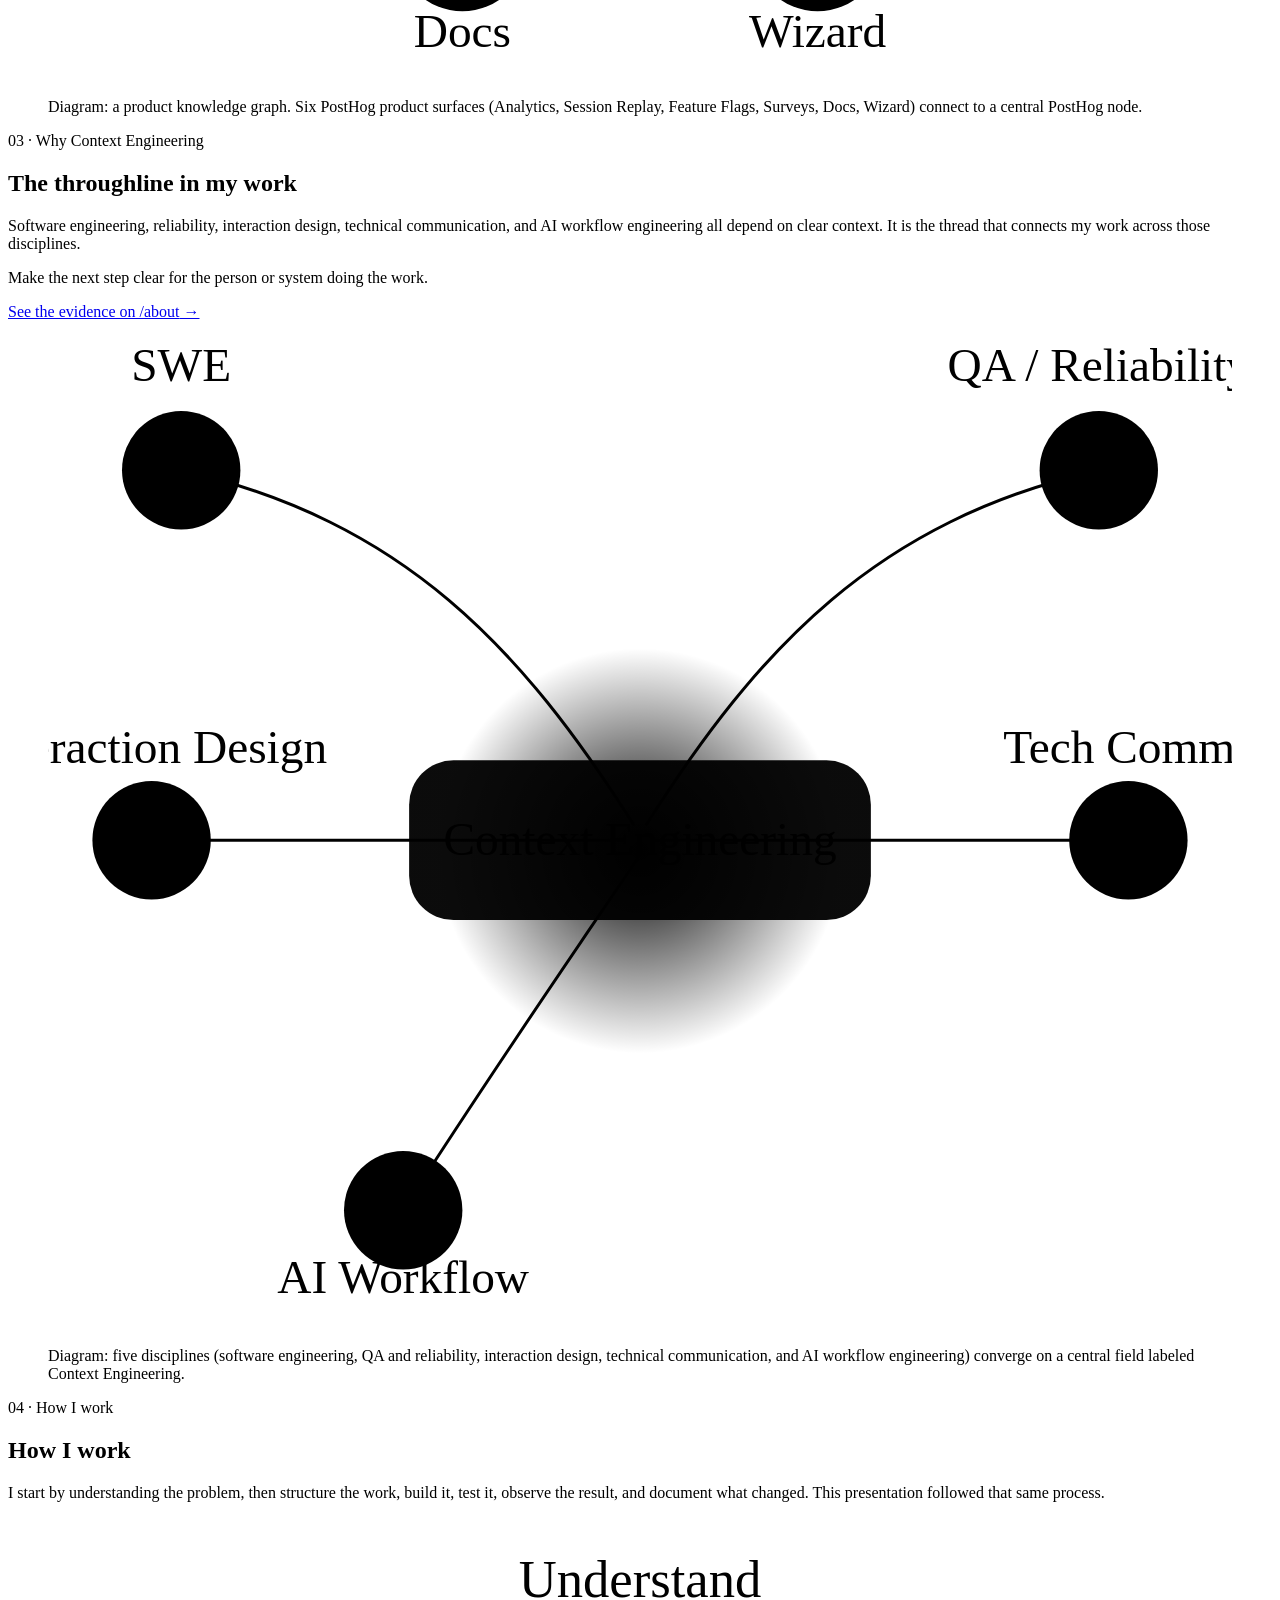
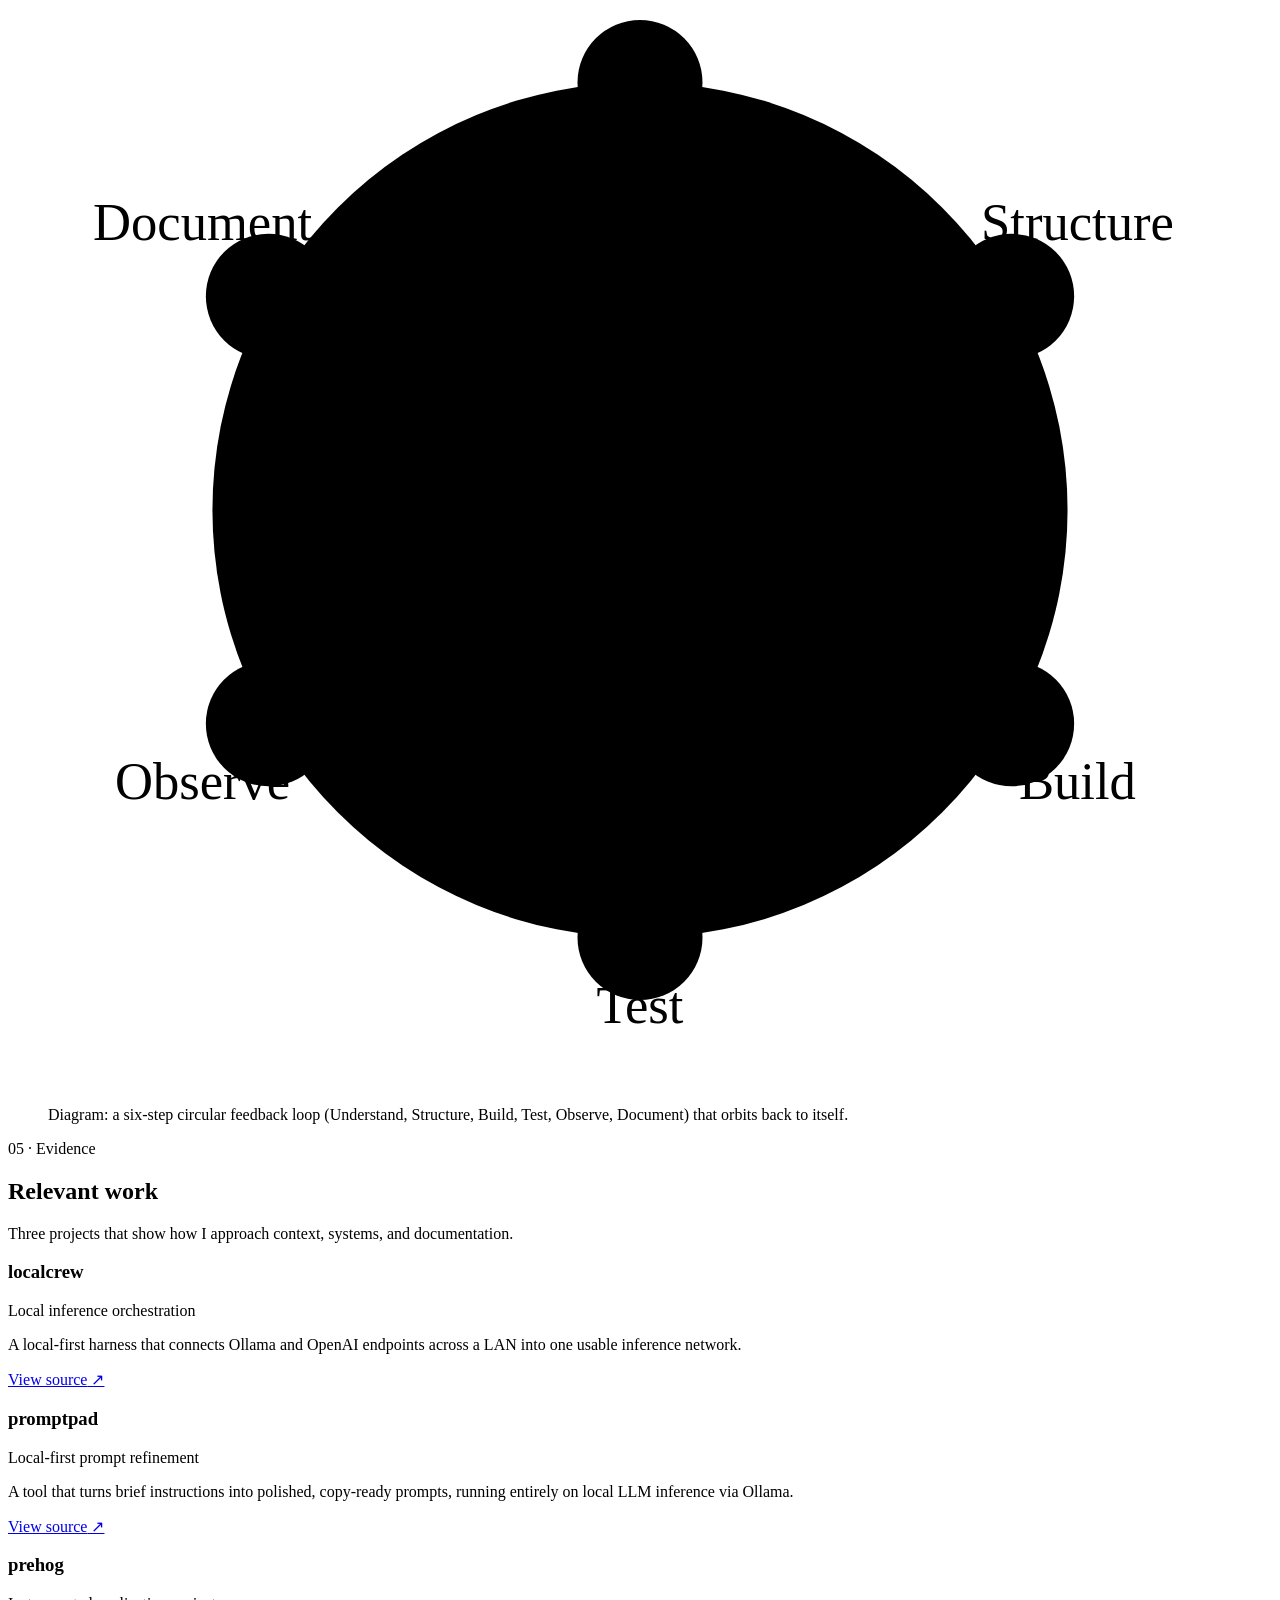
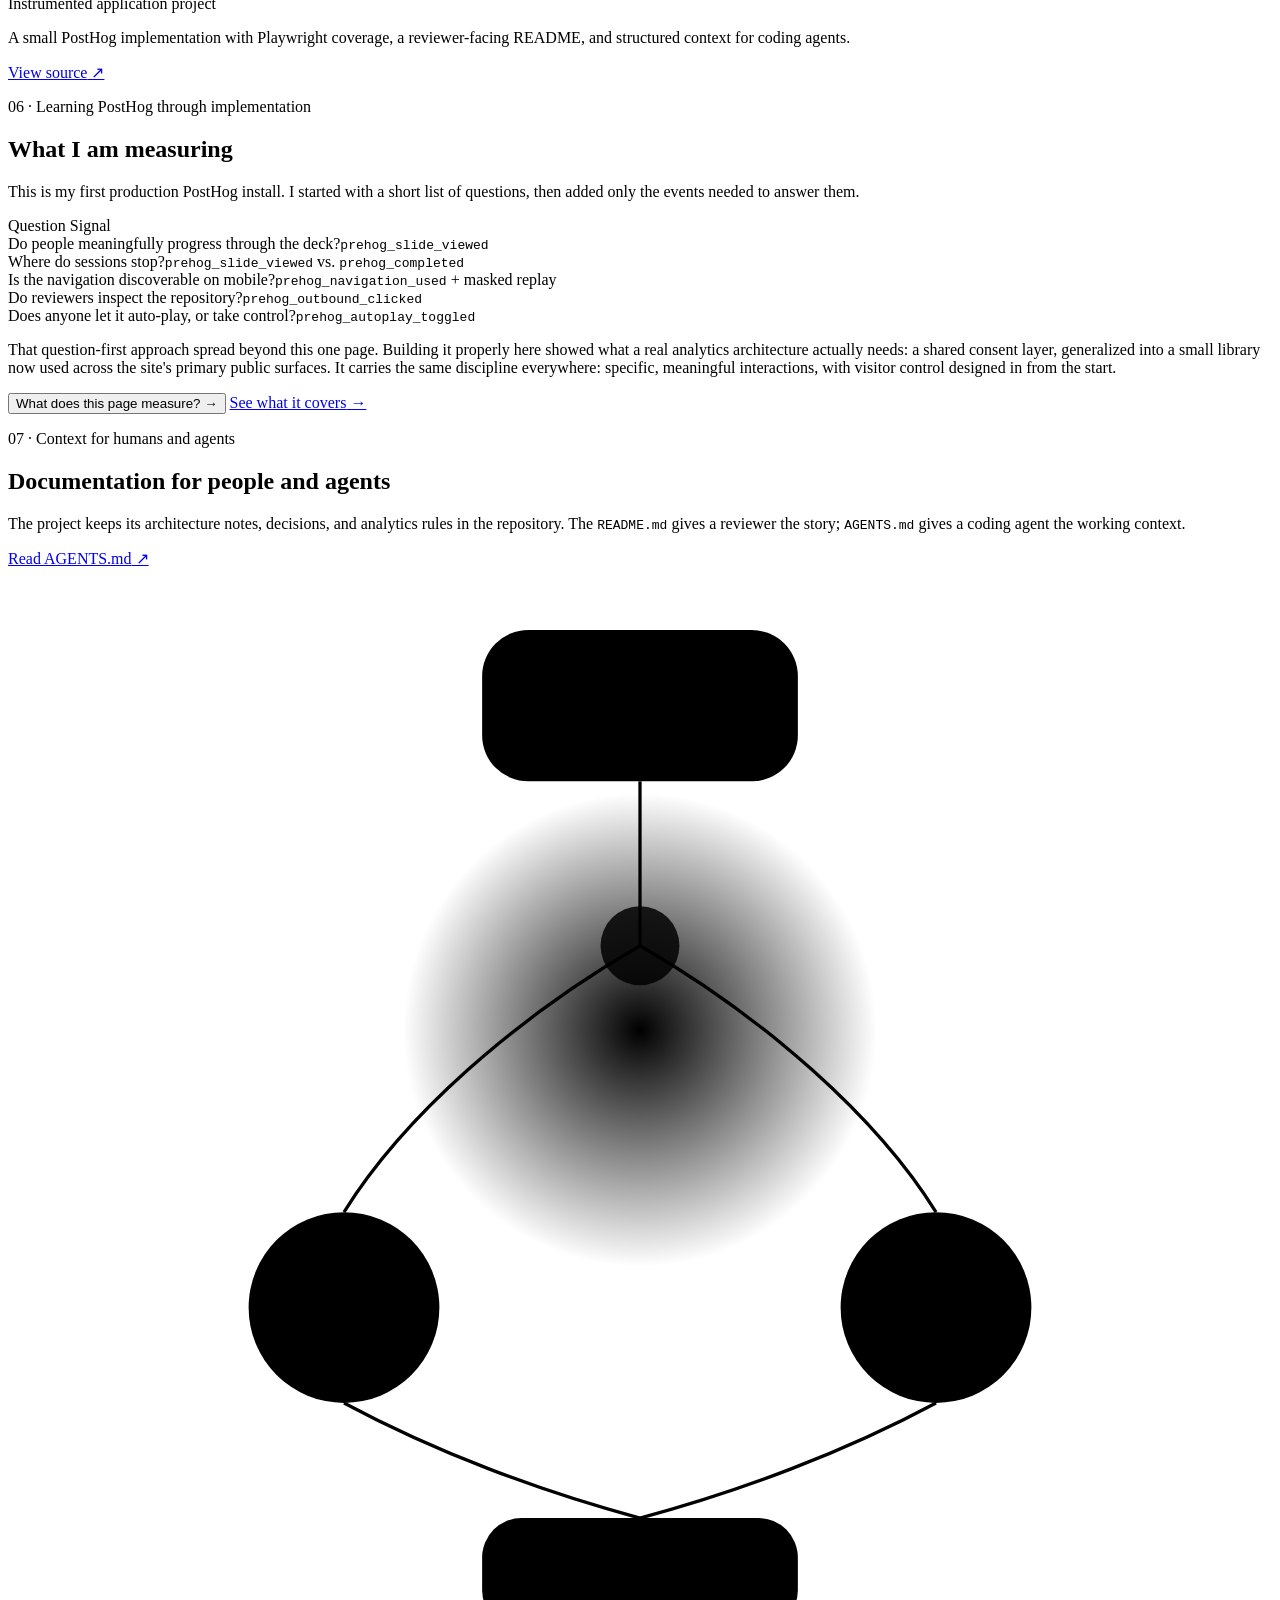
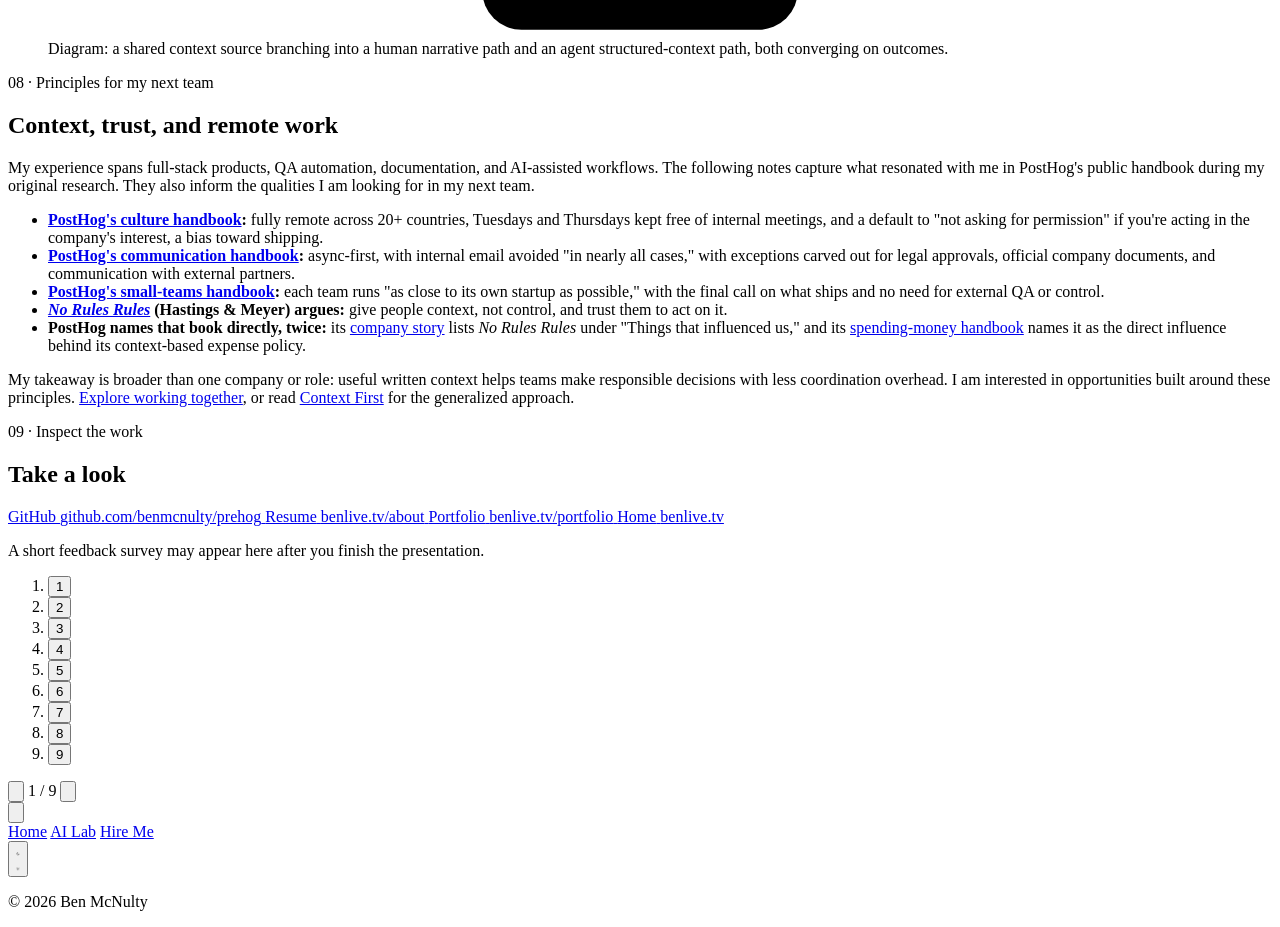
==== commit f694435c: "fix(perf): refresh shared header runtime integrity" ====
--- a/index.html
+++ b/index.html
@@ -755,7 +755,7 @@
   </footer>
 
   <script src="/js/theme-toggle.js" defer integrity="sha256-jTyyjcjsa399AvpH3AJ3EooQyHF/nR9I/TQE5NiFS+E="></script>
-  <script src="/js/nav-toggle.js?v=flyout-4" defer integrity="sha256-mjXN2cJwIhIwZTUsYu3sBk1+z03jYRBfiJ77gG5LHiI="></script>
+  <script src="/js/nav-toggle.js?v=flyout-4" defer integrity="sha256-CjZdbDG9ngu5DQ+RtInUZdyAHHuujHBkz8mialqFUWo="></script>
   <script src="/js/animation-observer.js" defer integrity="sha256-OTrCo+o4qg+ikEsXMvXDtuJb+Qe5yohRm0v2FQxvWyE="></script>
   <!-- Shared analytics layer first (deferred scripts run in source order),
        so window.BenLiveAnalytics exists before prehog/analytics.js's own
@@ -784,6 +784,6 @@
   <script src="/js/utils/markdown-parser.js" defer integrity="sha256-1ub7MJKQI0cdvhM8sGXJTLSkSKm8cyvASjHFJ224RQc="></script>
   <script src="/js/components/chat-transcript.js?v=chat-foundation-20260814" defer integrity="sha256-0+CzjjVOjdXVkve01eu7HB0mYyIqtOUl2VJ1tfCwlCs="></script>
   <script src="/prehog/chat.js?v=deck-polish-20260908" defer integrity="sha256-hZS530Fb4WNkGwdUR8zyh4D7HM4htGxPq5r4uyIMmKw="></script>
-  <script src="/js/brand-swarm.js?v=67340d36f191" defer integrity="sha256-ZzQNNvGRyELjEipwKhpOwViWJXXVddmbBb1uPlGoK9g="></script>
+  <script src="/js/brand-swarm.js?v=a58e6bc02223" defer integrity="sha256-pY5rwCIja9ojQOK2WcwBl9hohtXUlOgrA4zWyxq7hWo="></script>
 </body>
 </html>
